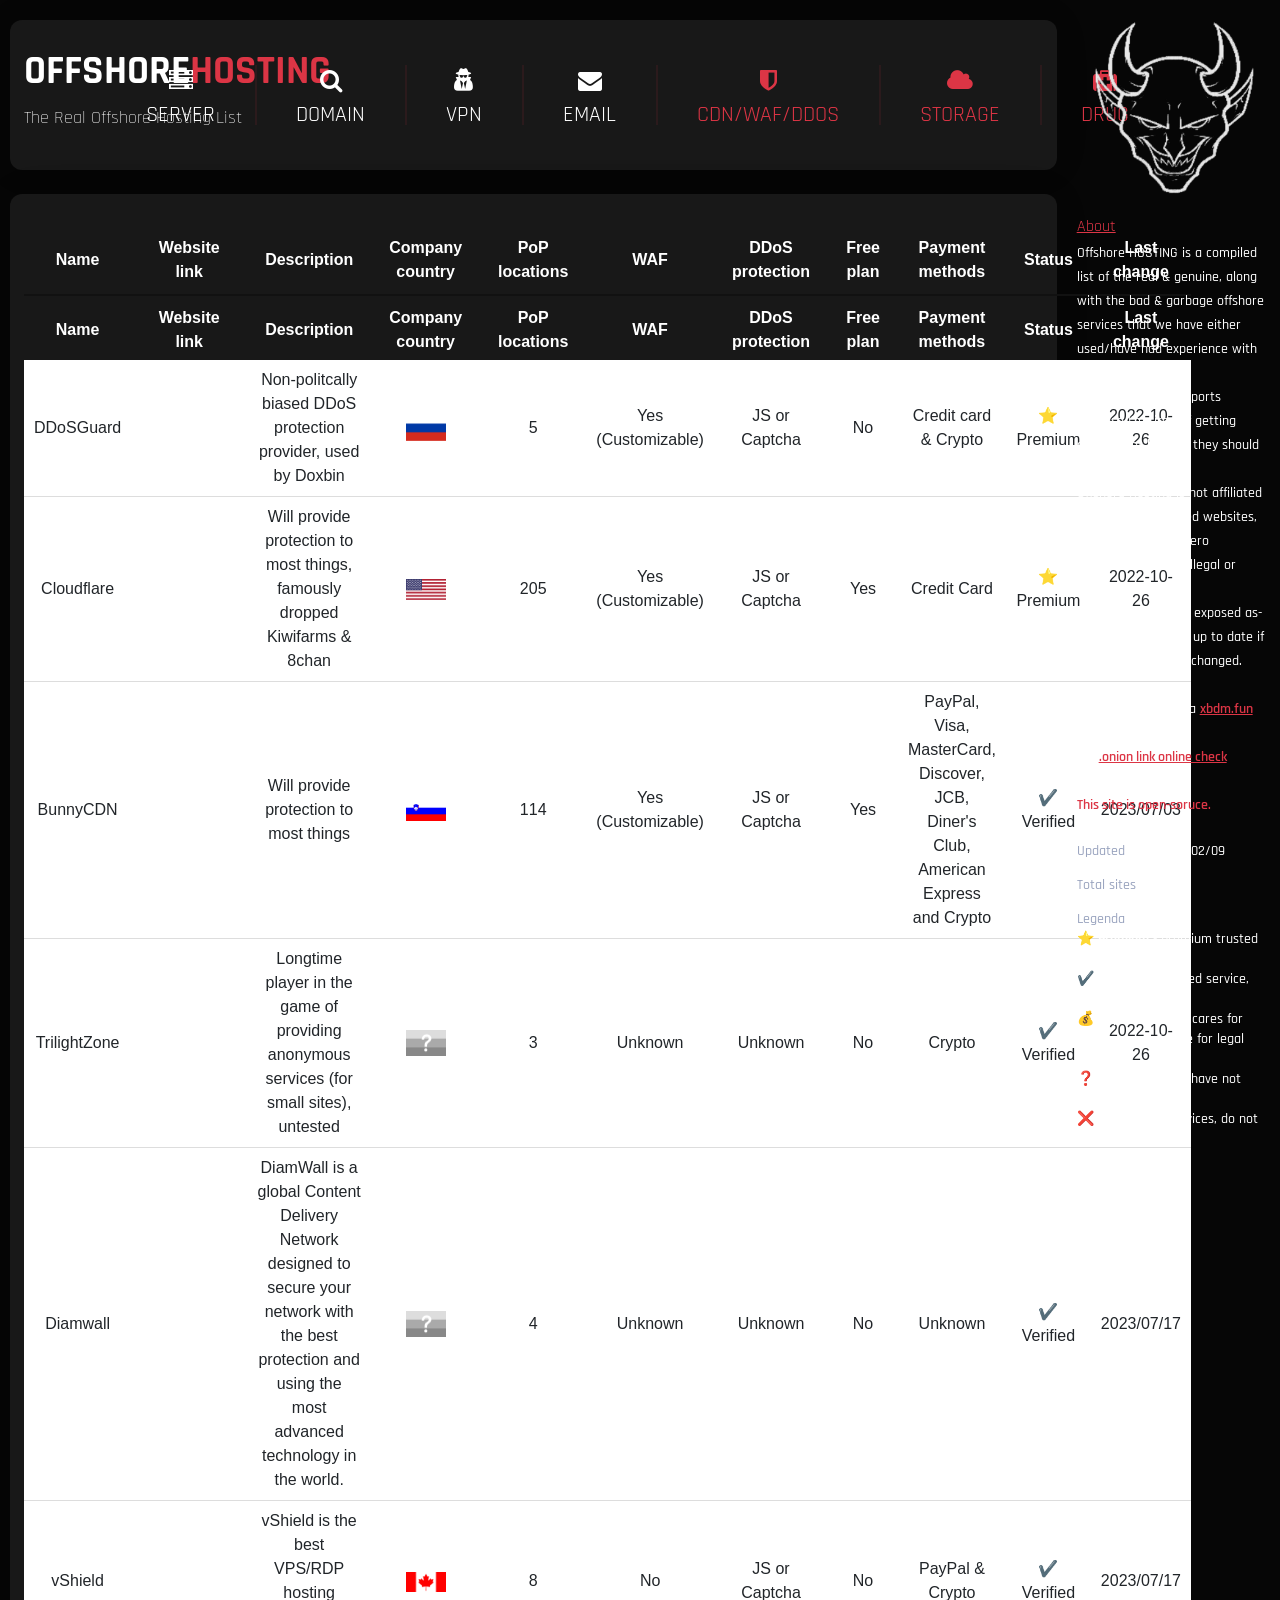
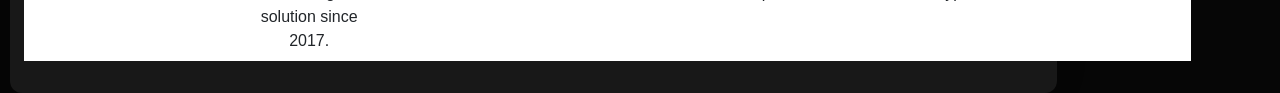
==== cdn.html @ 6c6c517e "docs: remove proxy.is" ====
<!DOCTYPE html>
<html lang="en">
<head>
<title>Offshore Hosting | The Real Offshore Hosting List</title>
<link rel="icon" href="doxbin.png" />
<link rel="apple-touch-icon" href="doxbin.png">
<meta charset="utf-8">
<meta content='width=device-width, initial-scale=1.0, maximum-scale=1.0, user-scalable=0' name='viewport'>
<meta name="robots" content="index,follow" />
	<meta name="googlebot" content="index,follow" />
	<meta name="googlebot-news" content="index,follow" />
	<meta name="slurp" content="index,follow" />
	<meta name="msnbot" content="index,follow" />	
<link rel="stylesheet" href="./assets/index/css/boostrap.min.css">
<link rel="stylesheet" href="./assets/index/css/css.css">
<link rel="stylesheet" href="./assets/index/css/styles.min.css">
<link rel="stylesheet" href="./assets/index/css/font-awsome.min.css">
<link rel="stylesheet" href="./assets/index/css/jquery.dataTables.min.css">
<script src="./assets/js/jquery-3.3.1.js"></script>
<script src="./assets/js/jquery.dataTables.min.js"></script>
    <script>
    $(document).ready(function() {
    
        var table = $('#example').DataTable( {
    "lengthChange": false,
    "paging": false,
    "ordering": false,
    "info": false,
    language: {
            searchPlaceholder: "Search records"
        }
        } );
        
    
        
        $("#example tfoot th").each( function ( i ) {
            var select = $('<select style="text-align: center; margin-top: 10px;"><option value="">Filter</option></select>')
                .appendTo( $(this).empty() )
                .on( 'change', function () {
                    var val = $(this).val();
      
                    table.column( i )
                        .search( val ? '^'+$(this).val()+'$' : val, true, false )
                        .draw();
                } );
     
            table.column( i ).data().unique().sort().each( function ( d, j ) {
                select.append( '<option value="'+d+'">'+d+'</option>' )
            } );
        } );
    } );
        $("li a").on('click', function (e) {
            $('body').load($(this).attr('href'));
            e.preventDefault();
        } );
    </script>
    <meta name="description" content="Offshore HOSTING | The Real Offshore Hosting List">
    </head>
    <body>
    <div class="container">
    <div class="row">
    <div class="col-sm-10">
    <div class="widget-box">
    <p class="section-filters-bar-title"><h1>OFFSHORE<font color="#dc3545">HOSTING</font><br><font style="font-weight:200;" color="white" size="4px"> The Real Offshore Hosting List</font></h1>
     
    <ul>
    <li>
        <a href="/">
            <div class="icon ">
            <i class="fa fa-server" aria-hidden="true"></i>
            <i class="fa fa-server" aria-hidden="true"></i>
            </div>
            <div class="text "> <span data-text="HOSTING">SERVER</span></div>
            </a>
            </li>
            <li>
            <a href="domains">
            <div class="icon ">
            <i class="fa fa-search" aria-hidden="true"></i>
            <i class="fa fa-search" aria-hidden="true"></i>
            </div>
            <div class="text "><span data-text="REGISTAR">DOMAIN</span></div>
            </a>
            </li>
            <li>
            <a href="vpn">
            <div class="icon ">
            <i class="fa fa-user-secret" aria-hidden="true"></i>
            <i class="fa fa-user-secret" aria-hidden="true"></i>
            </div>
            <div class="text "><span data-text="PROVIDER">VPN</span></div>
            </a>
            </li>
            <li>
            <a href="email">
            <div class="icon ">
            <i class="fa fa-envelope" aria-hidden="true"></i>
            <i class="fa fa-envelope" aria-hidden="true"></i>
            </div>
            <div class="text "><span data-text="PROVIDER">EMAIL</span></div>
            </a>
            </li>
            <li>
            <a href="cdn">
            <div class="icon activeicon">
            <i class="fa fa-shield" aria-hidden="true"></i>
            <i class="fa fa-shield" aria-hidden="true"></i>
            </div>
            <div class="text activetxt"><span data-text="PROVIDER">CDN/WAF/DDOS</span></div>
            </a>
            </li>
	    <li>
            <a href="cloud">
            <div class="icon activeicon">
            <i class="fa fa-cloud" aria-hidden="true"></i>
            <i class="fa fa-cloud" aria-hidden="true"></i>
            </div>
            <div class="text activetxt"><span data-text="PROVIDER">STORAGE</span></div>
	   </a>
            </li>
	    <li>
	    <a href="drug">
            <div class="icon activeicon">
            <i class="fa fa-medkit" aria-hidden="true"></i>
            <i class="fa fa-medkit" aria-hidden="true"></i>
            </div>
            <div class="text activetxt"><span data-text="STORES">DRUG</span></div>
	    </a>
            </ul>
            </div>
			<br>
            <div class="widget-box">
            <table id="example" class="display" width="100%" cellspacing="0">
                <thead>
                    <tr>
                    <th style="white-space: nowrap;">Name</th>
                    <th>Website link</th>
                    <th>Description</th>
                    <th>Company country</th>
                    <th>PoP locations</th>
                    <th>WAF</th>
                    <th>DDoS protection</th>
                    <th>Free plan</th>
                    <th>Payment methods</th>
                    <th>Status</th>
                    <th>Last change</th>
                    </tr>
                    </thead>
                    <tfoot>
                    <tr>
                    <th style="white-space: nowrap;">Name</th>
                    <th>Website link</th>
                    <th>Description</th>
                    <th>Company country</th>
                    <th>PoP locations</th>
                    <th>WAF</th>
                    <th>DDoS protection</th>
                    <th>Free plan</th>
                    <th>Payment methods</th>
                    <th>Status</th>
                    <th>Last change</th>
                    </tr>
                    </tfoot>
                    <tbody>
                    <tr>
                    <td>DDoSGuard</td>
                    <td><a href="https://ddos-guard.net/">ddos-guard.net</a></td>
                    <td>Non-politcally biased DDoS protection provider, used by Doxbin</td>
                    <td><img src="./assets/index/img/flags_img/ru.png" alt="ru" width="40px"></td>
                    <td>5</td>
                    <td>Yes (Customizable)</td>
                    <td>JS or Captcha</td>
                    <td>No</td>
                    <td>Credit card & Crypto</td>
                    <td>⭐ Premium</td>
                    <td>2022-10-26</td>
                    </tr>
                    <tr>
		     <td>Cloudflare</td>
                    <td><a href="https://cloudflare.com">cloudflare.com</a></td>
                    <td>Will provide protection to most things, famously dropped Kiwifarms & 8chan</td>
                    <td><img src="./assets/index/img/flags_img/us.png" alt="us" width="40px"></td>
                    <td>205</td>
                    <td>Yes (Customizable)</td>
                    <td>JS or Captcha</td>
                    <td>Yes</td>
                    <td>Credit Card</td>
                    <td>⭐ Premium</td>
                    <td>2022-10-26</td>
		    </tr>
                    <tr>
		    <td>BunnyCDN</td>
                    <td><a href="https://bunny.net">bunny.net</a></td>
                    <td>Will provide protection to most things </td>
                    <td><img src="./assets/index/img/flags_img/sa.png" alt="sl" width="40px"></td>
                    <td>114</td>
                    <td>Yes (Customizable)</td>
                    <td>JS or Captcha</td>   
                    <td>Yes</td>
                    <td>PayPal, Visa, MasterCard, Discover, JCB, Diner's Club, American Express and Crypto</td>
                    <td>✔️ Verified</td>
                    <td>2023/07/03</td>
	            </tr> <tr> 		    
		     </tr></tr>
		     <td>TrilightZone</td>
                    <td><a href="https://trilightzone.org">trilightzone.org</a></td>
                    <td>Longtime player in the game of providing anonymous services (for small sites), untested</td>
                    <td><img src="./assets/index/img/flags_img/unknown.png" alt="unknown" width="40px"></td>
                    <td>3</td>
                    <td>Unknown</td>
                    <td>Unknown</td>
                    <td>No</td>
                    <td>Crypto</td>
                    <td>✔️ Verified</td>
                    <td>2022-10-26</td>
		    </tr></tr>
		     <td>Diamwall</td>
                    <td><a href="https://www.diamwall.com/">diamwall.com</a></td>
                    <td>DiamWall is a global Content Delivery Network designed to secure your network with the best protection and using the most advanced technology in the world.</td>
                    <td><img src="./assets/index/img/flags_img/unknown.png" alt="unknown" width="40px"></td>
                    <td>4</td>
                    <td>Unknown</td>
                    <td>Unknown</td>
                    <td>No</td>
                    <td>Unknown</td>
                    <td>✔️ Verified</td>
                    <td>2023/07/17</td>
		    </tr></tr>
		     <td>vShield</td>
                    <td><a href="https://vshield.pro">vshield.pro</a></td>
                    <td>vShield is the best VPS/RDP hosting solution since 2017.</td>
                    <td><img src="./assets/index/img/flags_img/ca.png" alt="ca" width="40px"></td>
                    <td>8</td>
                    <td>No</td>
                    <td>JS or Captcha</td>
                    <td>No</td>
                    <td>PayPal & Crypto</td>
                    <td>✔️ Verified</td>
                    <td>2023/07/17</td>
                    </tr>
                    </tbody>
                    </table>
                    </div>
                    </div>
            <div class="col-sm-2">
            <img src="doxbin.png" width="100%">
            <br><br>
            <p class="widget-box-title"><font color="#DC3545"><u>About</u></font></p>
            <div class="widget-box-content" style="margin-top:6px;">
            <p class="paragraph">Offshore HOSTING is a compiled list of the real & genuine, along with the bad & garbage offshore services that we have either used/have had experience with in the past.<br>
            We publish these reports because I'm tired of getting asked what hosting they should use.<br>
            Offshore Hosting is not affiliated with any of the listed websites, our website takes zero responsibility from illegal or unethical usage.<br>
            All informations are exposed as-is and might be not up to date if something recently changed. 
            <br>
            <br>
            Offshore Hosting is a <a href="https://xbdm.fun"><u>xbdm.fun</u></a> Project.
		     <br>
            Tor <a href="http://asapmsp2nsqiyufpnw5bziguahdpxbpyc6jbiss35wgca6ka434w27ad.onion/test.php"><u>.onion link online check</u></a> Project.
	    <br>
	    <a href="https://github.com/xbdmHQ/Offshore.CAT">This site is open-soruce.</a>
            <br>
            <br>
            </p>
            <div class="information-line-list">
            <div class="information-line">
            <p class="information-line-title">Updated</p>
            <p class="information-line-text">
            2024/02/09 </p>
            </div>
            <div class="information-line">
            <p class="information-line-title">Total sites</p>
            <p class="information-line-text">
            7  </p>
            </div>
            <div class="information-line" style="display: unset;">
            <p class="information-line-title" style="width: unset;">Legenda</p>
            <p class="information-line-text">
             ⭐ <b>Premium</b> - Premium trusted service.<br>
            ✔️ <b>Verified</b> - Checked service, trusted.<br>
            💰 <b>Capitalist</b> - Only cares for money, doesn't care for legal rights<br>
            ❓ <b>Unverified</b> - We have not used or tested.<br>
            ❌ <b>Trash</b> - Shit services, do not deal with.<br>
            <br><br>
            </p>
            </div>
            </div>
            </div>
            </div>
            <br>
            </div>
            </div>
            </div>
            </div>
            </div>
            </div>
            </div>
            </body>
            </html>
---- assets/index/css/css.css ----
.card-section {
    display: none;
  }
    .row{
    padding-top:20px !important;
    }
     tfoot {
     color: white;
        display: table-header-group !important;
    }
    th {
        text-align: center!important;
    }
    table.dataTable tfoot th, table.dataTable tfoot td {
        padding: 0px 5px 10px 10px;
        border-top: 0px solid #111;
    }
    table.dataTable thead th, table.dataTable thead td {
        padding: 0px 10px;
        border-bottom: 0px solid #111;
    }
    .dataTables_filter{
    padding-bottom:20px;
    }
    thead{
    color:white;
    }
    td {
      text-align: center;
      vertical-align: middle;
    }
    .table.dataTable.stripe tbody tr.odd, table.dataTable.display tbody tr.odd {
        background  :#0000002b !important;
        color: white;
    }
    .table.dataTable.stripe tbody tr.even, table.dataTable.display tbody tr.even {
        background  :#0009 !important;
        color: white;
    }
    .table.dataTable.row-border tbody th, table.dataTable.row-border tbody td, table.dataTable.display tbody th, table.dataTable.display tbody td {
    border-top: 1px solid #dc354585;
    }
    input[type=search] {
        background: #181818;
        color: white;
        border-bottom: 1px;
        border-color: #dc3545;
        border-style: solid;
        border-top: 0px;
        border-left: 0px;
        border-right: 0px;
        text-align: center;
    }
    .current-link {
        color:#dc3545;
    }
    ul{
    position: absolute;
    top: 50%;
    left: 60%;
    transform: translate(-50%, -50%);
    margin:0;
    padding:20px 0;
    
    display:flex;
    
    
    }
    ul li{
    list-style:none;
    text-align:center;
    display:block;
    border-right:1px solid rgb(220, 53, 69, 0.2);
    }
    ul li:last-child{
    border-right:none;
    }
    ul li a{
    text-decoration:none;
    padding:0 40px;
    display:block;
    }
    ul li a .icon{
    height:30px;
    width:30px;
    text-align:center;
    overflow:hidden;
    margin:0 auto 10px;
    }
    ul li a .icon .fa{
    height:100%;
    width:100%;
    line-height:30px;
    font-size:24px;
    transition:0.5s;
    color:#FFF;
    }
    ul li a .activeicon .fa{
    height:100%;
    width:100%;
    line-height:30px;
    font-size:24px;
    transition:0.5s;
    color:#dc3545;
    }
    ul li a .icon .fa:last-child{
    color:#dc3545;
    }
    ul li a:hover .icon .fa{
    transform:translatey(-110%);
    }
    ul li a .text{
    position:relative;
    height:20px;
    width:100%;
    display:block;
    overflow:hidden;
    }
    ul li a .text span{
    position:relative;
    font-size:22px;
    color:#fff;
    display:block;
    line-height:20px;
    transition:0.5s;
    }
    ul li a .activetxt span{
    position:relative;
    font-size:22px;
    color:#dc3545;
    display:block;
    line-height:20px;
    transition:0.5s;
    }
    ul li a .text span:before{
    content:attr(data-text);
    position:absolute;
    top:-100%;
    left:0;
    height:100%;
    width:100%;
    color:#dc3545;
    }
    ul li a:hover .text span{
    transform:translatey(20px);
    }
    @media screen and (max-width: 450px) {
    ul li a, ul, ul li{
    width:50%;
    }
    }
    active-nav{
    color:green !important;
    }
    .ads{
    padding-right:30px !important; 
    padding-left:5px !important;
    }
    @media (max-width: 768px) {
    .ads{
    padding-right:0px !important; 
    padding-left:0px !important;
    }	
    }
    @media (max-width: 768px) {
    .adsimg{
    padding-top:5px !important; 
    }
    }
---- assets/index/css/styles.min.css ----
@import url("https://fonts.googleapis.com/css?family=Titillium+Web:400,900&amp;display=swap");@import url("https://fonts.googleapis.com/css?family=Rajdhani:400,500,600,700&amp;display=swap");*,:after,:before{margin:0;padding:0;border:none;outline:none;box-sizing:border-box}:after,:before{display:block}ol,ul{list-style:none}a{text-decoration:none}select{-webkit-appearance:none;-moz-appearance:none;appearance:none}.form-row,.table,figure,h1,h2,h3,h4,h5,h6,ol,p,ul{margin:0}button,input[type=password],input[type=text],label,select,textarea{font-family:Rajdhani,sans-serif}label{display:block;margin:0;color:#fff;line-height:1em}button,input[type=password],input[type=text],select,textarea{width:100%;border-radius:12px;font-size:1rem;font-weight:700}input[type=password],input[type=text],select,textarea{background-color:#282828;border:1px solid #3f485f;color:#fff;transition:border-color .2s ease-in-out}input[type=password]:focus,input[type=text]:focus,select:focus,textarea:focus{border-color:#7750f8}input[type=password],input[type=text]{height:54px;padding:0 18px}input[type=password]::-webkit-input-placeholder,input[type=text]::-webkit-input-placeholder{color:#9aa4bf;font-size:.875rem;font-weight:500}input[type=password]::-moz-placeholder,input[type=text]::-moz-placeholder{color:#9aa4bf;font-size:.875rem;font-weight:500}input[type=password]:-ms-input-placeholder,input[type=text]:-ms-input-placeholder{color:#9aa4bf;font-size:.875rem;font-weight:500}input[type=password]::-ms-input-placeholder,input[type=text]::-ms-input-placeholder{color:#9aa4bf;font-size:.875rem;font-weight:500}input[type=password]::placeholder,input[type=text]::placeholder{color:#9aa4bf;font-size:.875rem;font-weight:500}textarea{padding:14px 18px;resize:none}textarea::-webkit-input-placeholder{color:#9aa4bf;font-weight:600}textarea::-moz-placeholder{color:#9aa4bf;font-weight:600}textarea:-ms-input-placeholder{color:#9aa4bf;font-weight:600}textarea::-ms-input-placeholder{color:#9aa4bf;font-weight:600}textarea::placeholder{color:#9aa4bf;font-weight:600}.form{width:100%}.form+.button{margin-top:40px}.form-row{width:100%}.form-row+.form-row{margin-top:28px}.form-row.space-between{display:-ms-flexbox;display:flex;-ms-flex-pack:justify;justify-content:space-between;-ms-flex-align:center;align-items:center}.form-row.space-between .form-item{width:auto}.form-row.split{display:-ms-flexbox;display:flex;-ms-flex-wrap:nowrap;flex-wrap:nowrap}.form-row.split .form-item{margin-right:16px}.form-row.split .form-item:last-child{margin-right:0}.form-row.split .form-item>*{margin-bottom:28px}.form-row.split .form-item>:last-child{margin-bottom:0}.form-item{width:100%}.form-item.auto-width{width:auto}.form-item.centered{-ms-flex-align:center;align-items:center}.form-item.centered,.form-item.split{display:-ms-flexbox;display:flex}.form-item.split.medium>*{margin-right:16px}.form-item.split.medium>:last-child{margin-right:0}.form-item.split>*{width:100%;margin-right:12px}.form-item.split>:last-child{margin-right:0}.form-input-decorated{position:relative}.form-input-decorated input[type=text]{padding-right:60px}.form-input-decorated .form-input-icon{fill:#adafca;opacity:.6;pointer-events:none;position:absolute;top:14px;right:20px}.form-input{position:relative}.form-input.dark input[type=password],.form-input.dark input[type=text],.form-input.dark textarea{border:none;background-color:#5538b5;color:#fff}.form-input.dark input[type=password]::-webkit-input-placeholder,.form-input.dark input[type=text]::-webkit-input-placeholder,.form-input.dark textarea::-webkit-input-placeholder{color:#8b88ff;opacity:.6}.form-input.dark input[type=password]::-moz-placeholder,.form-input.dark input[type=text]::-moz-placeholder,.form-input.dark textarea::-moz-placeholder{color:#8b88ff;opacity:.6}.form-input.dark input[type=password]:-ms-input-placeholder,.form-input.dark input[type=text]:-ms-input-placeholder,.form-input.dark textarea:-ms-input-placeholder{color:#8b88ff;opacity:.6}.form-input.dark input[type=password]::-ms-input-placeholder,.form-input.dark input[type=text]::-ms-input-placeholder,.form-input.dark textarea::-ms-input-placeholder{color:#8b88ff;opacity:.6}.form-input.dark input[type=password]::placeholder,.form-input.dark input[type=text]::placeholder,.form-input.dark textarea::placeholder{color:#8b88ff;opacity:.6}.form-input.social-input .social-link{position:absolute;top:4px;left:4px;pointer-events:none}.form-input.social-input input{padding-left:64px}.form-input.social-input label{left:64px}.form-input.social-input.active label{left:58px}.form-input.currency-decorated:before{content:"$";color:#dc3545;font-size:.875rem;font-weight:700;position:absolute;top:12px;left:22px;pointer-events:none}.form-input.currency-decorated input{padding-left:32px}.form-input.small input,.form-input.small label,.form-input.small textarea{font-size:.875rem}.form-input.small label{top:16px}.form-input.small input{height:48px}.form-input.small textarea{height:100px}.form-input.small button{width:64px;position:absolute;top:0;right:0}.form-input.full,.form-input.full textarea{height:100%}.form-input.mid-textarea textarea{height:124px}.form-input.medium-textarea textarea{height:160px}.form-input.active label{background-color:#181818;padding:0 6px;font-size:.75rem;top:-6px;left:12px}.form-input label{color:#9aa4bf;font-size:1rem;font-weight:600;position:absolute;top:20px;left:20px;transition:all .3s ease-in-out;pointer-events:none}.form-title{font-size:.875rem;font-weight:700}.form-textarea{position:relative}.form-textarea textarea{font-size:.875rem;padding:26px 28px 0}.form-textarea .form-textarea-limit-text{padding:0 28px;font-size:.75rem;font-weight:500;opacity:.6;text-align:right}.form-select{width:100%;height:48px;position:relative}.form-select.v2{width:auto;height:auto}.form-select.v2 select{width:auto;height:auto;padding-right:20px;border:none;font-size:.75rem}.form-select.v2 .form-select-icon{top:10px;right:0}.form-select select{width:100%;height:100%;padding-left:20px;font-size:.875rem;cursor:pointer}.form-select .form-select-icon{fill:#fff;-webkit-transform:rotate(90deg);transform:rotate(90deg);position:absolute;top:20px;right:20px;pointer-events:none}.form-select label{padding:0 6px;background-color:#1d233ff3;color:#9aa4bf;font-size:.75rem;font-weight:600;position:absolute;top:-8px;left:12px;pointer-events:none}.checkbox-line{display:-ms-flexbox;display:flex;-ms-flex-pack:justify;justify-content:space-between;-ms-flex-align:center;align-items:center}.checkbox-line .checkbox-line-text{color:#dc3545;font-size:.875rem;font-weight:500}.checkbox-wrap{position:relative}.checkbox-wrap .checkbox-info{margin-top:12px}.checkbox-wrap .checkbox-info .checkbox-info-text{font-size:.875rem;font-weight:500;line-height:1.4285714286em}.checkbox-wrap.checkbox-rating .rating-list{position:absolute;top:6px;left:34px;pointer-events:none}.checkbox-wrap.checkbox-rating label{padding-left:104px}.checkbox-wrap input[type=checkbox],.checkbox-wrap input[type=radio]{display:none}.checkbox-wrap input[type=checkbox]:checked+.checkbox-box,.checkbox-wrap input[type=radio]:checked+.checkbox-box{background-color:#dc3545;border-color:#dc3545}.checkbox-wrap input[type=checkbox]:checked+.checkbox-box.round,.checkbox-wrap input[type=radio]:checked+.checkbox-box.round{border:6px solid #dc3545;background-color:#181818}.checkbox-wrap input[type=checkbox]:checked+.checkbox-box .icon-cross,.checkbox-wrap input[type=radio]:checked+.checkbox-box .icon-cross{fill:#181818}.checkbox-wrap label{padding-left:34px;font-size:.875rem;font-weight:700;line-height:22px;cursor:pointer}.checkbox-wrap .checkbox-box{display:-ms-flexbox;display:flex;-ms-flex-pack:center;justify-content:center;-ms-flex-align:center;align-items:center;width:22px;height:22px;border:1px solid #3f485f;border-radius:6px;background-color:#181818;pointer-events:none;position:absolute;top:0;left:0;transition:border-color .2s ease-in-out,background-color .2s ease-in-out}.checkbox-wrap .checkbox-box.round{border-radius:50%}.checkbox-wrap .checkbox-box .icon-cross{fill:transparent;transition:fill .2s ease-in-out}.checkbox-wrap.small label{padding-left:24px;font-size:.75rem;line-height:16px}.checkbox-wrap.small .checkbox-box{width:16px;height:16px;border-radius:4px}.checkbox-wrap.small .checkbox-box.round{border-radius:50%}.checkbox-wrap.small .checkbox-box .icon-cross{width:8px;height:8px}.form-link{color:#adafca;font-size:.875rem;font-weight:700;line-height:22px}.form-text{font-size:.875rem;line-height:1.7142857143em;font-weight:500}.interactive-input{width:100%;height:52px;position:relative}.interactive-input.dark input{border:none;background-color:#5538b5;color:#fff}.interactive-input.dark input::-webkit-input-placeholder{color:#8b88ff;opacity:.6}.interactive-input.dark input::-moz-placeholder{color:#8b88ff;opacity:.6}.interactive-input.dark input:-ms-input-placeholder{color:#8b88ff;opacity:.6}.interactive-input.dark input::-ms-input-placeholder{color:#8b88ff;opacity:.6}.interactive-input.dark input::placeholder{color:#8b88ff;opacity:.6}.interactive-input.dark .interactive-input-icon-wrap .interactive-input-icon{fill:#9b7dff}.interactive-input.dark .interactive-input-action:hover .interactive-input-action-icon{fill:#fff}.interactive-input.dark .interactive-input-action .interactive-input-action-icon{fill:#9b7dff}.interactive-input.small{height:48px}.interactive-input.active .interactive-input-action{display:-ms-flexbox;display:flex}.interactive-input.active .interactive-input-icon{display:none}.interactive-input input{height:100%;padding-right:60px}.interactive-input .interactive-input-icon-wrap{display:-ms-flexbox;display:flex;-ms-flex-pack:center;justify-content:center;-ms-flex-align:center;align-items:center;width:60px;height:100%;position:absolute;top:0;right:0;pointer-events:none}.interactive-input .interactive-input-icon-wrap.actionable{pointer-events:all}.interactive-input .interactive-input-icon-wrap.actionable .interactive-input-icon{cursor:pointer}.interactive-input .interactive-input-icon-wrap.actionable .interactive-input-icon:hover{fill:#fff;opacity:1}.interactive-input .interactive-input-icon-wrap .interactive-input-icon{fill:#616a82;opacity:.6;transition:fill .2s ease-in-out,opacity .2s ease-in-out}.interactive-input .interactive-input-action{display:-ms-flexbox;display:flex;-ms-flex-pack:center;justify-content:center;-ms-flex-align:center;align-items:center;width:60px;height:100%;position:absolute;top:0;right:0;cursor:pointer;display:none}.interactive-input .interactive-input-action:hover .interactive-input-action-icon{fill:#fff;opacity:1}.interactive-input .interactive-input-action .interactive-input-action-icon{fill:#616a82;opacity:.6;pointer-events:none;transition:fill .2s ease-in,opacity .2s ease-in}.form-add-items .form-add-items-title{color:#adafca;font-size:.75rem;font-weight:600}.form-add-items .form-add-items-info{margin-top:12px;display:-ms-flexbox;display:flex;-ms-flex-align:center;align-items:center}.form-add-items .form-add-items-info .user-avatar-list{margin-left:14px}.form-add-items .form-add-items-button{display:-ms-flexbox;display:flex;-ms-flex-pack:center;justify-content:center;-ms-flex-align:center;align-items:center;width:40px;height:40px;border-radius:8px;background-color:#dc3545;cursor:pointer}.form-add-items .form-add-items-button .form-add-items-button-icon{pointer-events:none}.form-rating-wrap{display:-ms-flexbox;display:flex;-ms-flex-align:center;align-items:center}.form-rating-wrap label{margin-right:16px;font-size:.875rem;font-weight:700}.form-counter-wrap{position:relative}.form-counter-wrap label{padding:0 6px;background-color:#181818;color:#9aa4bf;font-size:.75rem;font-weight:600;position:absolute;top:-6px;left:12px;z-index:2;pointer-events:none}.form-counter{display:-ms-flexbox;display:flex;-ms-flex-align:center;align-items:center;width:96px;height:48px;padding:0 40px 0 18px;border:1px solid #3f485f;border-radius:12px;position:relative}.form-counter.with-currency{padding-left:30px}.form-counter.with-currency:before{content:"$";color:#dc3545;font-family:Rajdhani,sans-serif;font-size:.875rem;font-weight:700;position:absolute;top:13px;left:20px}.form-counter.full{width:100%}.form-counter .form-counter-value{font-size:.875rem;font-weight:700}.form-counter .form-counter-control{display:-ms-flexbox;display:flex;-ms-flex-pack:center;justify-content:center;width:12px;height:12px;position:absolute;right:20px;cursor:pointer}.form-counter .form-counter-control .form-counter-icon{fill:#fff}.form-counter .form-counter-control.form-counter-control-increase{top:10px}.form-counter .form-counter-control.form-counter-control-increase .form-counter-icon{-webkit-transform:rotate(-90deg);transform:rotate(-90deg)}.form-counter .form-counter-control.form-counter-control-decrease{-ms-flex-align:end;align-items:flex-end;bottom:10px}.form-counter .form-counter-control.form-counter-control-decrease .form-counter-icon{-webkit-transform:rotate(90deg);transform:rotate(90deg)}.form-switch{display:-ms-flexbox;display:flex;-ms-flex-align:center;align-items:center;width:52px;height:28px;border:1px solid #3f485f;border-radius:200px;background-color:#2f3749;cursor:pointer;position:relative;transition:background-color .3s ease-in-out}.form-switch.active{background-color:#dc3545}.form-switch.active .form-switch-button{left:26px}.form-switch .form-switch-button{width:22px;height:22px;border-radius:50%;background-color:#fff;position:absolute;top:2px;left:2px;transition:left .3s ease-in-out}.form-switch .form-switch-button:after,.form-switch .form-switch-button:before{content:"";width:2px;height:8px;background-color:#181818;opacity:.2;position:absolute;top:7px}.form-switch .form-switch-button:before{left:8px}.form-switch .form-switch-button:after{right:8px}@media screen and (max-width:960px){.form-row.split{display:block}.form-row.split .form-item{margin-bottom:28px}.form-row.split .form-item:last-child{margin-bottom:0}.form-row.split .form-item textarea{height:124px}.form-item.split.join-on-mobile{display:block}.form-item.split.join-on-mobile.medium>*,.form-item.split.join-on-mobile>*{margin-right:0}.form-item.split.join-on-mobile>:last-child{margin-top:28px}}.icon-artstation,.icon-behance,.icon-cross,.icon-deviantart,.icon-discord,.icon-dribbble,.icon-facebook,.icon-google,.icon-instagram,.icon-patreon,.icon-twitch,.icon-twitter,.icon-youtube{fill:#fff;width:12px;height:12px}.icon-logo-vikinger{fill:#fff;width:42px;height:60px}.icon-logo-vikinger.small{width:28px;height:40px}.icon-dots{fill:#fff;width:10px;height:2px}.icon-private,.icon-public{fill:#3e3f5e;width:20px;height:20px}.icon-add-friend,.icon-badges,.icon-big-grid-view,.icon-blog-post,.icon-blog-posts,.icon-camera,.icon-clock,.icon-comment,.icon-cross-thin,.icon-delete,.icon-earnings,.icon-events,.icon-events-daily,.icon-events-monthly,.icon-events-weekly,.icon-forum,.icon-forums,.icon-friend,.icon-gif,.icon-group,.icon-info,.icon-item,.icon-list-grid-view,.icon-marketplace,.icon-members,.icon-newsfeed,.icon-overview,.icon-photos,.icon-pin,.icon-pinned,.icon-poll,.icon-profile,.icon-quests,.icon-remove-friend,.icon-return,.icon-revenue,.icon-send-message,.icon-settings,.icon-share,.icon-small-grid-view,.icon-status,.icon-store,.icon-streams,.icon-tags,.icon-thumbs-up,.icon-ticket,.icon-timeline,.icon-trophy,.icon-videos,.icon-wallet{fill:#616a82;width:20px;height:20px}.icon-grid,.icon-join-group,.icon-leave-group,.icon-login,.icon-magnifying-glass,.icon-messages,.icon-notification,.icon-plus,.icon-shopping-bag{fill:#fff;width:20px;height:20px}.icon-back-arrow{width:14px;height:10px}.icon-small-arrow{fill:#616a82;width:6px;height:8px}.icon-big-arrow{fill:#3e3f5e;width:8px;height:12px}.icon-more-dots{fill:#fff;width:22px;height:6px}.icon-star{fill:#eaeaf5;width:9px;height:8px}.icon-star.medium{width:13px;height:12px}.icon-play{fill:#fff;width:12px;height:14px}.icon-minus-small,.icon-plus-small{fill:#3e3f5e;width:8px;height:8px}.icon-quote{fill:#3e3f5e;width:32px;height:22px}.icon-check{width:12px;height:9px}.demo-icon{fill:#fff}.content-grid{max-width:1184px;padding:112px 0 100px}.content-grid.full{max-width:100%;padding:80px 80px 0}.content-grid.medium{max-width:784px;padding:0 0 100px}.content-grid .section-navigation,.content-grid .section-navigation+.grid,.content-grid .table{margin-top:16px}.content-grid .table+.loader-bars{margin-top:52px}.content-grid .section-filters-bar{margin-top:30px}.content-grid .grid{margin-top:32px}.content-grid .grid.medium-space{margin-top:64px}.content-grid .grid.small-space{margin-top:16px}.content-grid .grid .grid{margin-top:0}.content-grid .photos-masonry,.content-grid .section-slider{margin-top:32px}.content-grid .section,.content-grid .section-header{margin-top:60px}.content-grid .section-banner+.section-filters-bar{margin-top:64px}.content-grid .calendar-widget{margin-top:16px}.content-grid .forum-content .quick-post{margin-top:60px}.content-grid .forum-sidebar{padding-top:40px}.content-grid .account-hub-content .section-header{margin-bottom:28px}.content-grid .account-hub-content .section-header:first-child{margin-top:0}.content-grid .notification-box-list+.loader-bars{margin-top:60px}.grid{display:grid;grid-template-columns:100%;grid-gap:16px;-ms-flex-align:start;align-items:start}.grid.centered{-ms-flex-pack:center;justify-content:center}.grid.stretched{-ms-flex-align:stretch;align-items:stretch}.grid.top-space{margin-top:64px}.grid.grid-3-6-3{grid-template-areas:"sidebar1 content sidebar2";grid-template-columns:23.9864864865% 49.3243243243% 23.9864864865%}.grid.grid-3-6-3>.grid-column:first-child{grid-area:sidebar1}.grid.grid-3-6-3>.grid-column:nth-child(2){grid-area:content}.grid.grid-3-6-3>.grid-column:nth-child(3){grid-area:sidebar2}.grid.grid-6-3_9{grid-template-areas:"content sidebar";grid-template-columns:66.0633484163% 32.1266968326%}.grid.grid-6-3_9>.grid-column:first-child{grid-area:content}.grid.grid-6-3_9>.grid-column:nth-child(2){grid-area:sidebar}.grid.grid-3-6_9{grid-template-areas:"sidebar content";grid-template-columns:32.1266968326% 66.0633484163%}.grid.grid-3-6_9>.grid-column:first-child{grid-area:sidebar}.grid.grid-3-6_9>.grid-column:nth-child(2){grid-area:content}.grid.grid-3-9{grid-template-areas:"sidebar content";grid-template-columns:23.9864864865% 74.6621621622%}.grid.grid-3-9>.grid-column:first-child{grid-area:sidebar}.grid.grid-3-9>.grid-column:nth-child(2){grid-area:content}.grid.grid-9-3{grid-template-areas:"content sidebar";grid-template-columns:74.6621621622% 23.9864864865%}.grid.grid-9-3>.grid-column:first-child{grid-area:content}.grid.grid-9-3>.grid-column:nth-child(2){grid-area:sidebar}.grid.grid-8-4{grid-template-areas:"content sidebar";grid-template-columns:66.2162162162% 32.4324324324%}.grid.grid-8-4>.grid-column:first-child{grid-area:content}.grid.grid-8-4>.grid-column:nth-child(2){grid-area:sidebar}.grid.grid-6-3{grid-template-areas:"content sidebar";grid-template-columns:49.3243243243% 23.9864864865%}.grid.grid-6-3>.grid-column:first-child{grid-area:content}.grid.grid-6-3>.grid-column:nth-child(2){grid-area:sidebar}.grid.grid-half{grid-template-columns:1fr 1fr}.grid.grid-4-4,.grid.grid-4-4-4{grid-template-columns:repeat(auto-fit,384px)}.grid.grid-3-3-3,.grid.grid-3-3-3-3{grid-template-columns:repeat(auto-fit,284px)}.grid.grid-2-2-2-2-2-2{grid-template-columns:repeat(auto-fit,184px)}.grid.grid-layout-1{grid-template-columns:repeat(4,23.9864864865%);grid-template-areas:"sidebar header header header" "sidebar content content contentsidebar"}.grid.grid-layout-1 .grid-sidebar{grid-area:sidebar}.grid.grid-layout-1 .grid-header{grid-area:header}.grid.grid-layout-1 .grid-content{grid-area:content}.grid.grid-layout-1 .grid-content-sidebar{grid-area:contentsidebar}.grid .grid-column{display:grid;grid-template-columns:100%;grid-gap:16px;min-width:0}.grid .grid-column .loader-bars{margin:48px auto 0}.grid .grid-column .simple-tab-items{margin:16px 0}.photos-masonry{display:grid;grid-gap:16px;grid-template-rows:repeat(3,284px);grid-template-areas:"a b c c" "a d e f" "g h i j"}.photos-masonry .photo-preview:first-child{grid-area:a}.photos-masonry .photo-preview:nth-child(2){grid-area:b}.photos-masonry .photo-preview:nth-child(3){grid-area:c}.photos-masonry .photo-preview:nth-child(4){grid-area:d}.photos-masonry .photo-preview:nth-child(5){grid-area:e}.photos-masonry .photo-preview:nth-child(6){grid-area:f}.photos-masonry .photo-preview:nth-child(7){grid-area:g}.photos-masonry .photo-preview:nth-child(8){grid-area:h}.photos-masonry .photo-preview:nth-child(9){grid-area:i}.photos-masonry .photo-preview:nth-child(10){grid-area:j}@media screen and (max-width:1500px){.content-grid{max-width:1142px}}@media screen and (max-width:1366px){.content-grid{max-width:100%;padding:112px 112px 200px;margin:0 auto}.content-grid.full{padding:80px 80px 0}.content-grid.medium{max-width:100%;padding:0 112px 200px}}@media screen and (max-width:1365px){.content-grid .account-hub-content .section-header:first-child{margin-top:60px}.grid.grid-3-6-3{grid-template-columns:32.4324324324% 66.2162162162%;grid-template-areas:"sidebar1 content" "sidebar2 content"}.grid.grid-3-9,.grid.grid-8-4,.grid.grid-9-3{grid-template-columns:100%;grid-template-areas:"content" "sidebar"}.grid.grid-3-9 .forum-sidebar,.grid.grid-8-4 .forum-sidebar,.grid.grid-9-3 .forum-sidebar{display:none}.grid.grid-layout-1{grid-template-areas:"header header header header" "sidebar sidebar contentsidebar contentsidebar" "content content content content"}.grid.grid-half.change-on-desktop{grid-template-columns:100%}.grid.centered-on-mobile,.photos-masonry{-ms-flex-pack:center;justify-content:center}.photos-masonry{grid-template-areas:unset;grid-template-columns:repeat(auto-fit,184px);grid-template-rows:none}.photos-masonry .photo-preview{height:184px}.photos-masonry .photo-preview:first-child,.photos-masonry .photo-preview:nth-child(2),.photos-masonry .photo-preview:nth-child(3),.photos-masonry .photo-preview:nth-child(4),.photos-masonry .photo-preview:nth-child(5),.photos-masonry .photo-preview:nth-child(6),.photos-masonry .photo-preview:nth-child(7),.photos-masonry .photo-preview:nth-child(8),.photos-masonry .photo-preview:nth-child(9),.photos-masonry .photo-preview:nth-child(10){grid-area:auto}}@media screen and (max-width:1070px){.grid.grid-3-6-3{grid-template-columns:100%;grid-template-areas:"sidebar1" "sidebar2" "content"}.grid.grid-3-6-3.mobile-prefer-content{grid-template-areas:"content" "sidebar1" "sidebar2"}.grid.grid-3-6-3.mobile-prefer-content .grid-column:first-child,.grid.grid-3-6-3.mobile-prefer-content .grid-column:nth-child(3){display:none}.grid.grid-3-6_9,.grid.grid-3-9,.grid.grid-6-3_9{grid-template-columns:100%;grid-template-areas:"content" "sidebar"}}@media screen and (max-width:960px){.grid.grid-half,.grid.grid-layout-1{grid-template-columns:100%}.grid.grid-layout-1{grid-template-areas:"header" "contentsidebar" "sidebar" "content"}}@media screen and (max-width:680px){.content-grid{width:95%;padding:92px 0 200px}.content-grid.full{width:100%;padding:60px 0 0}.content-grid.medium{width:95%;padding:0 0 200px}.chat-widget,.navigation-widget-desktop{display:none}.chat-widget-wrap .chat-widget{display:block}}@media screen and (max-width:460px){.grid.grid-3-3-3-3,.grid.grid-4-4,.grid.grid-4-4-4{grid-template-columns:100%}}::-moz-selection{color:#fff;background-color:#dc3545}::selection{color:#fff;background-color:#dc3545}body{font-size:16px;background-color:#060606;overflow-x:hidden}a,h1,h2,h3,h4,h5,h6,p{color:#fff;font-family:Rajdhani,sans-serif;line-height:1em}h1,h2,h3,h4,h5,h6{font-weight:700}p a{color:#dc3545;font-weight:600}p .reaction{width:20px;height:20px;margin:0 2px;position:relative;top:-2px}p .reaction:first-child{margin-left:0}a:hover{color:#dc3545;text-decoration:none}figure>img{width:100%;height:100%}@media screen and (max-width:480px){.hide-text-mobile{display:none}}.button{display:inline-block;height:48px;border-radius:10px;background-color:#293249;color:#fff;font-size:.875rem;font-weight:700;text-align:center;line-height:48px;cursor:pointer;transition:background-color .2s ease-in-out,color .2s ease-in-out,border-color .2s ease-in-out,box-shadow .2s ease-in-out;box-shadow:3px 5px 10px 0 rgba(0,0,0,.2)}.button.full{width:100%}.button.medium{height:54px;line-height:54px}.button.small{height:40px;font-size:.75rem;line-height:40px}.button:hover{color:#fff;background-color:#323e5b}.button.void{background-color:transparent;color:#9aa4bf;box-shadow:none}.button.void .button-icon{fill:#616a82}.button.void:hover{color:#fff;background-color:#dc3545}.button.void:hover .button-icon{fill:#fff}.button.void.void-primary:hover{background-color:#dc3545}.button.void.void-secondary:hover{background-color:#7750f8}.button.white-solid{background-color:#fff;color:#3e3f5e}.button.white{background-color:transparent;border:1px solid #3f485f;color:#9aa4bf;box-shadow:none}.button.white .button-icon{fill:#616a82}.button.white:hover{color:#fff;background-color:#dc3545;border-color:#dc3545}.button.white.white-tertiary:hover{background-color:#fd4350;border-color:#fd4350;box-shadow:4px 7px 12px 0 rgba(253,67,80,.2)}.button.primary{background-color:#dc3545;}.button.primary:hover{background-color:#dc3545}.button.secondary{background-color:#7750f8;box-shadow:4px 7px 12px 0 rgba(119,80,248,.2)}.button.secondary:hover{background-color:#9668ff}.button.tertiary{background-color:#fd4350;box-shadow:4px 7px 12px 0 rgba(253,67,80,.2)}.button.tertiary:hover{background-color:#ff7882}.button.twitch{background-color:#7b5dfa;box-shadow:4px 7px 12px 0 rgba(123,93,250,.2)}.button.twitch:hover{background-color:#6a4fdf}.button.twitter{background-color:#1abcff;box-shadow:3px 5px 10px 0 rgba(26,188,255,.2)}.button.twitter:hover{background-color:#0aabed}.button.add-field-button{width:128px;margin-top:40px}.button.padded{padding:0 24px}.button .button-icon{fill:#fff;transition:fill .2s ease-in-out}.button .button-icon.spaced{margin-right:6px}.button.with-only-icon{display:-ms-flexbox;display:flex;-ms-flex-pack:center;justify-content:center;-ms-flex-align:center;align-items:center}.lined-text{font-size:.875rem;font-weight:700;text-align:center;position:relative}.lined-text:after,.lined-text:before{content:"";width:70px;height:1px;background-color:#2f3749;position:absolute;top:7px}.lined-text:before{left:0}.lined-text:after{right:0}.social-links{display:-ms-flexbox;display:flex;-ms-flex-wrap:wrap;flex-wrap:wrap;-ms-flex-pack:center;justify-content:center}.social-links.align-left{-ms-flex-pack:start;justify-content:flex-start}.social-links.small .social-link{margin-right:8px}.social-links.small .social-link:last-child{margin-right:0}.social-links.vertical{-ms-flex-direction:column;flex-direction:column}.social-links.vertical .social-link{margin:0 0 16px}.social-links.vertical .social-link:last-child{margin:0}.social-links.multiline{margin-top:-12px}.social-links.multiline .social-link{margin:12px 12px 0 0}.social-links.multiline .social-link:last-child{margin-right:0}.social-links .social-link{margin-right:12px}.social-links .social-link:last-child{margin-right:0}.social-link{display:-ms-flexbox;display:flex;-ms-flex-pack:center;justify-content:center;-ms-flex-align:center;align-items:center;width:40px;height:40px;border-radius:10px;transition:-webkit-transform .2s ease-in-out;transition:transform .2s ease-in-out;transition:transform .2s ease-in-out,-webkit-transform .2s ease-in-out}.social-link.small{width:32px;height:32px;border-radius:8px}.social-link.small .social-link-icon{width:10px;height:10px}.social-link.no-hover:hover{-webkit-transform:translate(0);transform:translate(0)}.social-link:hover{-webkit-transform:translateY(-4px);transform:translateY(-4px)}.social-link.facebook{background-color:#3763d2}.social-link.twitter{background-color:#1abcff}.social-link.twitch{background-color:#7b5dfa}.social-link.youtube{background-color:#fd434f}.social-link.instagram{background-color:#f8468d}.social-link.patreon{background-color:#ff7a51}.social-link.discord{background-color:#7289da}.social-link.google{background-color:#ffc529}.social-link.behance{background-color:#3486f5}.social-link.deviantart{background-color:#32e1d3}.social-link.artstation{background-color:#00e194}.social-link.dribbble{background-color:#f761ab}.social-link.void{background-color:#fff;box-shadow:3px 5px 20px 0 rgba(0,0,0,.12)}.social-link.void.facebook .icon-facebook{fill:#3763d2}.social-link.void.twitter .icon-twitter{fill:#1abcff}.tab-switch{display:-ms-flexbox;display:flex;-ms-flex-pack:center;justify-content:center}.tab-switch .tab-switch-button:first-child{border-top-left-radius:12px;border-bottom-left-radius:12px}.tab-switch .tab-switch-button:last-child{border-top-right-radius:12px;border-bottom-right-radius:12px}.tab-switch-button{width:180px;height:54px;border:1px solid #181818;color:#181818;font-size:1rem;font-weight:700;line-height:54px;text-align:center;cursor:pointer;transition:background-color .3s ease-in-out,color .3s ease-in-out}.tab-switch-button.active{color:#fff;background-color:#181818;cursor:auto}.action-request-list{display:-ms-flexbox;display:flex}.action-request-list .action-request{margin-right:12px}.action-request-list .action-request:last-child{margin-right:0}.action-request{display:-ms-flexbox;display:flex;-ms-flex-pack:center;justify-content:center;-ms-flex-align:center;align-items:center;width:40px;height:40px;border:1px solid #3f485f;border-radius:10px;color:#adafca;font-size:.75rem;font-weight:700;cursor:pointer;transition:border-color .2s ease-in-out,background-color .2s ease-in-out,color .2s ease-in-out}.action-request.with-text{width:auto;padding:0 32px 0 22px}.action-request.with-text .action-request-icon{margin-right:12px}.action-request:hover{color:#fff}.action-request:hover .action-request-icon{fill:#fff;opacity:1}.action-request.accept:hover{background-color:#7750f8;border-color:#7750f8}.action-request.decline:hover{background-color:#fd434f;border-color:#fd434f}.action-request .action-request-icon{fill:#616a82;opacity:.6;transition:fill .2s ease-in-out,opacity .2s ease-in-out}.burger-icon{width:20px;height:14px;position:relative}.burger-icon.open .burger-icon-bar:first-child{width:100%}.burger-icon.open .burger-icon-bar:nth-child(2){width:14px}.burger-icon.open .burger-icon-bar:nth-child(3){width:10px}.burger-icon.inverted .burger-icon-bar{left:0}.burger-icon.inverted .burger-icon-bar:first-child{width:100%}.burger-icon.inverted .burger-icon-bar:nth-child(2){width:14px}.burger-icon.inverted .burger-icon-bar:nth-child(3){width:10px}.burger-icon .burger-icon-bar{height:2px;background-color:#fff;position:absolute;right:0;transition:width .4s ease-in-out}.burger-icon .burger-icon-bar:first-child{top:0;width:10px}.burger-icon .burger-icon-bar:nth-child(2){top:6px;width:14px}.burger-icon .burger-icon-bar:nth-child(3){top:12px;width:100%}.action-list{display:-ms-flexbox;display:flex;padding:0 18px;position:relative}.action-list:after,.action-list:before{content:"";width:1px;height:32px;background-color:#3f485f;position:absolute}.action-list:after{left:0}.action-list:before{right:0}.action-list.dark:after,.action-list.dark:before{background-color:#9b7dff}.action-list.dark .action-list-item.active .action-list-item-icon,.action-list.dark .action-list-item.unread .action-list-item-icon,.action-list.dark .action-list-item:hover .action-list-item-icon{fill:#fff}.action-list.dark .action-list-item .action-list-item-icon{fill:#9b7dff}.action-list .action-list-item{display:-ms-flexbox;display:flex;-ms-flex-align:center;align-items:center;height:100%;padding:0 14px;cursor:pointer}.action-list .action-list-item.active .action-list-item-icon,.action-list .action-list-item.unread .action-list-item-icon,.action-list .action-list-item:hover .action-list-item-icon{fill:#3e3f5e}.action-list .action-list-item.unread{position:relative}.action-list .action-list-item.unread:after{content:"";width:4px;height:4px;border-radius:50%;background-color:#dc3545;position:absolute;top:26px;right:10px}.action-list .action-list-item .action-list-item-icon{fill:#616a82;transition:fill .3s ease-in-out}.action-item{display:-ms-flexbox;display:flex;-ms-flex-pack:center;justify-content:center;-ms-flex-align:center;align-items:center;cursor:pointer}.action-item .action-item-icon{fill:#adafca}.action-item.dark .action-item-icon{fill:#fff}.user-stats{display:-ms-flexbox;display:flex;-ms-flex-pack:center;justify-content:center}.user-stats .user-stat{position:relative}.user-stats .user-stat.big:after{top:8px}.user-stats .user-stat:after{content:"";width:1px;height:20px;background-color:#2f3749;position:absolute;top:6px;right:0}.user-stats .user-stat:last-child:after{display:none}.user-stat{padding:0 24px}.user-stat.big{padding:0 30px}.user-stat.big .reference-bullet{margin:0 auto 20px}.user-stat.big .user-stat-title{font-size:1.375rem}.user-stat.big .user-stat-text{font-size:.75rem}.user-stat .user-stat-text,.user-stat .user-stat-title{font-weight:700;text-transform:uppercase;text-align:center}.user-stat .user-stat-title{font-size:.875rem}.user-stat .user-stat-title .user-stat-title-icon.positive{fill:#dc3545}.user-stat .user-stat-title .user-stat-title-icon.negative{fill:#f9515c}.user-stat .user-stat-icon{display:-ms-flexbox;display:flex;-ms-flex-pack:center;justify-content:center;-ms-flex-align:center;align-items:center}.user-stat .user-stat-icon+.user-stat-text{margin-top:12px}.user-stat .user-stat-image{display:block;width:24px;height:16px}.user-stat .user-stat-image+.user-stat-text{margin-top:15px}.user-stat .user-stat-text{margin-top:10px;color:#9aa4bf;font-size:.6875rem}.user-stat .rating-list{margin-top:10px}.badge-list{display:grid;-ms-flex-pack:center;justify-content:center;grid-template-columns:repeat(auto-fit,32px);grid-gap:14px}.badge-list.align-left{-ms-flex-pack:start;justify-content:flex-start}.badge-list.small{grid-gap:8px}.badge-item{display:-ms-flexbox;display:flex;-ms-flex-pack:center;justify-content:center;-ms-flex-align:center;align-items:center;width:32px;height:35px;position:relative}.badge-item img{position:absolute;top:0;left:0}.badge-item .badge-item-text{color:#fff;font-size:.6875rem;font-weight:700;position:relative;top:1px;z-index:2}.tag-list{display:-ms-flexbox;display:flex;-ms-flex-wrap:wrap;flex-wrap:wrap;margin-top:-12px}.tag-list .tag-item{margin:12px 12px 0 0}.tag-item{display:block;height:24px;padding:0 12px;border-radius:200px;background-color:#3e3f5e;color:#fff;font-size:.75rem;font-weight:700;line-height:24px}.tag-item.secondary{background-color:#7750f8;transition:background-color .2s ease-in-out}.tag-item.secondary:hover{color:#fff;background-color:#dc3545}.xm-tooltip-text{padding:0 12px;border-radius:200px;background-color:#293249;color:#fff;font-size:.75rem;font-weight:700;line-height:24px}.user-short-description{padding-top:84px;position:relative}.user-short-description.big{padding-top:52px}.user-short-description.big .user-short-description-avatar{top:-116px;margin-left:-74px}.user-short-description.big .user-short-description-title{font-size:1.5rem}.user-short-description.big .user-short-description-text{font-size:.75rem}.user-short-description.small{padding-top:62px}.user-short-description.small .user-short-description-avatar{margin-left:-50px}.user-short-description.landscape{padding:0 0 0 32px}.user-short-description.landscape .user-short-description-avatar{top:0;margin-left:0}.user-short-description.landscape .user-short-description-text,.user-short-description.landscape .user-short-description-title{text-align:left}.user-short-description.landscape.tiny{height:56px;padding-top:12px}.user-short-description.landscape.tiny .user-short-description-avatar{left:-25px}.user-short-description .user-short-description-avatar{position:absolute;top:-54px;left:50%;margin-left:-60px}.user-short-description .user-short-description-text,.user-short-description .user-short-description-title{font-weight:700;text-align:center}.user-short-description .user-short-description-title{font-size:1.125rem}.user-short-description .user-short-description-title a{color:#fff;font-weight:700}.user-short-description .user-short-description-title.small{font-size:.875rem}.user-short-description .user-short-description-text{margin-top:10px;color:#9aa4bf;font-size:.6875rem;font-weight:700;text-transform:uppercase}.user-short-description .user-short-description-text a{color:#9aa4bf;font-weight:700}.user-short-description .user-short-description-text a:hover{color:#dc3545}.user-short-description .user-short-description-text.regular{font-size:.75rem;font-weight:500;text-transform:none}.slider-control{display:-ms-flexbox;display:flex;-ms-flex-pack:center;justify-content:center;-ms-flex-align:center;align-items:center;width:20px;height:20px;cursor:pointer}.slider-control.negative .slider-control-icon{fill:#fff}.slider-control.negative.disabled,.slider-control.negative[aria-disabled=true]{opacity:.4}.slider-control.negative.disabled:hover .slider-control-icon,.slider-control.negative[aria-disabled=true]:hover .slider-control-icon{fill:#fff;opacity:.4}.slider-control.negative:hover .slider-control-icon{fill:#fff;opacity:1}.slider-control.disabled,.slider-control[aria-disabled=true]{opacity:.5}.slider-control.disabled:hover .slider-control-icon,.slider-control[aria-disabled=true]:hover .slider-control-icon{fill:#616a82;opacity:.5}.slider-control .slider-control-icon{fill:#616a82;pointer-events:none;opacity:.6;transition:fill .2s ease-in-out,opacity .2s ease-in-out}.slider-control.left .slider-control-icon{-webkit-transform:rotate(180deg);transform:rotate(180deg)}.slider-control:hover .slider-control-icon{fill:#fff;opacity:1}.slider-roster{display:-ms-flexbox;display:flex}.slider-roster .slider-roster-item{margin-right:8px}.slider-roster .slider-roster-item:last-child{margin-right:0}.slider-roster-item{width:6px;height:6px;border-radius:50%;background-color:#fff;opacity:.2;cursor:pointer}.slider-roster-item.tns-nav-active{opacity:1}.tag-sticker{display:-ms-flexbox;display:flex;-ms-flex-pack:center;justify-content:center;-ms-flex-align:center;align-items:center;width:44px;height:44px;border-radius:12px;background-color:#7750f8;box-shadow:3px 5px 20px 0 rgba(0,0,0,.1)}.tag-sticker .tag-sticker-icon,.tag-sticker .tag-sticker-icon.primary{fill:#fff}.text-sticker{height:32px;padding:0 14px;border-radius:200px;background-color:#293249;box-shadow:3px 5px 20px 0 rgba(0,0,0,.12);font-size:.875rem;font-weight:700;line-height:32px}.text-sticker.round{border-radius:12px}.text-sticker .highlighted{color:#dc3545}.text-sticker .text-sticker-icon{margin-right:4px;fill:#dc3545}.text-sticker.small-text{font-size:.75rem}.text-sticker.small{height:24px;padding:0 12px;font-size:.75rem;line-height:24px}.text-sticker.medium{height:44px;padding:0 16px;line-height:44px}.text-sticker.negative{color:#fff;background:#181818}.text-sticker.void{box-shadow:none;background-color:transparent}.date-sticker{width:44px}.date-sticker .date-sticker-day,.date-sticker .date-sticker-month{color:#fff;font-weight:700;text-transform:uppercase;text-align:center}.date-sticker .date-sticker-day{padding:10px 0 6px;border-top-left-radius:12px;border-top-right-radius:12px;background-color:#293249;font-size:1.25rem}.date-sticker .date-sticker-month{padding:4px 0;border-bottom-left-radius:12px;border-bottom-right-radius:12px;background-color:#dc3545;font-size:.75rem}.decorated-text{display:-ms-flexbox;display:flex;-ms-flex-align:center;align-items:center}.decorated-text .decorated-text-icon{margin-right:8px;fill:#dc3545}.decorated-text .decorated-text-content{font-size:.875rem;font-weight:500}.simple-dropdown{width:140px;padding:10px 0;border-radius:12px;background-color:#293249;box-shadow:0 0 40px 0 rgba(0,0,0,.12)}.simple-dropdown.padded{padding:12px 16px 16px}.simple-dropdown .simple-dropdown-link{padding:8px 16px;font-size:.75rem;font-weight:700;cursor:pointer;transition:color .2s ease-in-out,padding-left .2s ease-in-out}.simple-dropdown .simple-dropdown-link:hover{padding-left:20px;color:#dc3545}.simple-dropdown .simple-dropdown-text{font-size:.75rem;font-weight:500}.simple-dropdown .simple-dropdown-text+.simple-dropdown-text{margin-top:4px}.simple-dropdown .simple-dropdown-text .reaction{margin-right:4px}.simple-dropdown .simple-dropdown-text .bold{font-weight:700}.paragraph{font-size:.875rem;line-height:1.7142857143em;font-weight:500}.information-line-list .information-line{margin-bottom:14px}.information-line-list .information-line:last-child{margin-bottom:0}.information-line{display:-ms-flexbox;display:flex}.information-line .information-line-text,.information-line .information-line-title{font-size:.875rem;font-weight:500;line-height:1.4285714286em}.information-line .information-line-title{-ms-flex-negative:0;flex-shrink:0;width:80px;color:#9aa4bf}.information-line .information-line-text .bold{font-weight:700}.information-block-list .information-block{margin-bottom:26px}.information-block-list .information-block:last-child{margin-bottom:0}.information-block .information-block-title{font-size:.875rem;font-weight:700}.information-block .information-block-text{margin-top:10px;font-size:.875rem;line-height:1.7142857143em;font-weight:500}.timeline-information-list .timeline-information{padding-bottom:24px}.timeline-information-list .timeline-information:last-child{padding-bottom:0}.timeline-information-list .timeline-information:last-child:before{display:none}.timeline-information{padding-left:28px;position:relative}.timeline-information:before{content:"";width:1px;height:100%;background-color:#2f3749;position:absolute;top:0;left:6px}.timeline-information:after{content:"";width:13px;height:13px;border:4px solid #dc3545;border-radius:50%;position:absolute;top:-2px;left:0}.timeline-information .timeline-information-title{font-size:.875rem;font-weight:700}.timeline-information .timeline-information-date{margin-top:6px;color:#9aa4bf;font-size:.75rem;font-weight:700;text-transform:uppercase}.timeline-information .timeline-information-text{margin-top:8px;font-size:.875rem;line-height:1.7142857143em;font-weight:500}.rating-list{display:-ms-flexbox;display:flex}.rating-list.form-rating .rating{cursor:pointer}.rating-list .rating{margin-right:3px}.rating-list .rating.medium{margin-right:4px}.rating-list .rating:last-child,.rating-list .rating:last-child.medium{margin-right:0}.rating{display:-ms-flexbox;display:flex;-ms-flex-pack:center;justify-content:center;-ms-flex-align:center;align-items:center;width:9px;height:8px}.rating.dark .rating-icon{fill:#616a82}.rating.dark.filled .rating-icon{fill:#fff10d}.rating.medium{width:13px;height:12px}.rating.filled .rating-icon{fill:#ffe00d}.rating .rating-icon{fill:#616a82}.filters{display:-ms-flexbox;display:flex}.filters .filter{margin-right:20px;padding-bottom:4px;color:#9aa4bf;font-size:.875rem;font-weight:700;opacity:.6;cursor:pointer;transition:color .2s ease-in-out,opacity .2s ease-in-out}.filters .filter.active,.filters .filter:hover{color:#fff;opacity:1}.filters .filter.active{border-bottom:2px solid #dc3545}.filters .filter:last-child{margin-right:0}.filter-tabs{display:-ms-flexbox;display:flex}.filter-tabs .filter-tab:before{left:0}.filter-tabs .filter-tab:before,.filter-tabs .filter-tab:last-child:after{content:"";width:1px;height:20px;background-color:#2f3749;position:absolute;top:38px}.filter-tabs .filter-tab:last-child:after{right:0}.filter-tab{display:-ms-flexbox;display:flex;-ms-flex-pack:center;justify-content:center;-ms-flex-align:center;align-items:center;width:162px;height:100%;border-bottom:4px solid transparent;cursor:pointer;position:relative;transition:border-color .2s ease-in-out}.filter-tab.secondary.active{border-bottom-color:#7750f8}.filter-tab.active{border-bottom-color:#dc3545}.filter-tab.active .filter-tab-text{color:#fff}.filter-tab .filter-tab-text{padding:4px 0;color:#9aa4bf;font-size:.875rem;font-weight:700;transition:color .2s ease-in-out}.view-actions{display:-ms-flexbox;display:flex}.view-actions .view-action{margin-right:26px}.view-actions .view-action:last-child{margin-right:0}.view-action{cursor:pointer}.view-action.active .view-action-icon,.view-action:hover .view-action-icon{fill:#fff;opacity:1}.view-action .view-action-icon{fill:#616a82;opacity:.4;transition:opacity .2s ease-in-out,fill .2s ease-in-out}.tweets .tweet{margin-bottom:28px}.tweets .tweet:last-child{margin-bottom:0}.tweet .tweet-author{display:block;min-height:32px;padding-left:40px;position:relative}.tweet .tweet-author .tweet-author-image{position:absolute;top:0;left:0}.tweet .tweet-author .tweet-author-title{font-size:.875rem;font-weight:700}.tweet .tweet-author .tweet-author-text{margin-top:6px;font-size:.75rem;font-weight:500}.tweet .tweet-text{display:block;margin-top:16px;font-size:.875rem;line-height:1.7142857143em;font-weight:500}.tweet .tweet-text .highlighted{color:#dc3545;font-weight:600}.tweet .tweet-timestamp{margin-top:12px;color:#9aa4bf;font-size:.75rem;font-weight:500}.play-button{width:46px;height:46px;padding:12px 0 0 15px;border:4px solid #dc3545;border-radius:50%;background-color:rgba(21,21,31,.96)}.play-button .play-button-icon{display:block}.iframe-wrap{width:100%;padding-top:56.25%;position:relative}.iframe-wrap iframe{width:100%;height:100%;position:absolute;top:0;left:0}.popup-picture,.popup-video{width:80%;opacity:0;visibility:hidden}.popup-picture{display:-ms-flexbox;display:flex;height:80%}.popup-picture .widget-box{-ms-flex-negative:0;flex-shrink:0;width:384px;border-top-right-radius:0;border-bottom-right-radius:0}.popup-picture .widget-box .meta-line.settings{margin-left:22px}.popup-picture .widget-box .meta-line.settings .post-settings{width:22px}.popup-picture .widget-box .widget-box-scrollable{overflow:hidden auto}.popup-picture .widget-box .post-comment.reply-2{padding-left:96px}.popup-picture .widget-box .post-comment.reply-2 .user-avatar{left:42px}.popup-picture .popup-picture-image-wrap{display:-ms-flexbox;display:flex;-ms-flex-align:center;align-items:center;width:100%;height:100%;border-top-right-radius:12px;border-bottom-right-radius:12px;background-color:#15151f}.popup-picture .popup-picture-image-wrap .popup-picture-image{width:100%;height:auto}.popup-event{width:90%;max-width:584px;border-radius:12px;background-color:#181818;opacity:0;visibility:hidden}.popup-event .popup-event-cover{width:100%;height:204px;border-top-left-radius:12px;border-top-right-radius:12px}.popup-event .popup-event-info{padding:32px 14px;position:relative}.popup-event .popup-event-info .user-avatar-list{margin-top:18px}.popup-event .popup-event-info .g-map{height:260px;margin-top:22px}.popup-event .popup-event-title{font-size:1.5rem;font-weight:700}.popup-event .popup-event-subtitle{margin-top:32px;font-size:1rem;font-weight:700}.popup-event .popup-event-text{margin-top:16px;font-size:.875rem;line-height:1.7142857143em;font-weight:500;color:#9aa4bf}.popup-event .decorated-feature-list{margin-top:14px}.popup-event .popup-event-button{width:200px;position:absolute;top:-30px;right:28px}.popup-event>.content-actions{border-top:1px solid #2f3749;margin:0 28px}.popup-close-button{display:-ms-flexbox;display:flex;-ms-flex-pack:center;justify-content:center;-ms-flex-align:center;align-items:center;width:40px;height:40px;border-radius:10px;background-color:#7750f8;cursor:pointer;position:absolute;top:-20px;right:-20px;z-index:2;transition:background-color .2s ease-in-out}.popup-close-button:hover{background-color:#dc3545}.popup-close-button .popup-close-button-icon{pointer-events:none}.decorated-feature-list{margin-top:-18px;display:-ms-flexbox;display:flex;-ms-flex-wrap:wrap;flex-wrap:wrap;-ms-flex-pack:justify;justify-content:space-between}.decorated-feature-list .decorated-feature{width:50%;margin-top:18px}.decorated-feature{display:-ms-flexbox;display:flex}.decorated-feature .decorated-feature-icon{margin-top:6px;-ms-flex-negative:0;flex-shrink:0;fill:#dc3545}.decorated-feature .decorated-feature-info{margin-left:12px}.decorated-feature .decorated-feature-title{font-size:1rem;font-weight:700}.decorated-feature .decorated-feature-text{margin-top:2px;color:#8f91ac;font-size:.875rem;font-weight:500;line-height:1.4285714286em}.meta-line{display:-ms-flexbox;display:flex;-ms-flex-align:center;align-items:center}.meta-line+.meta-line{margin-left:22px}.meta-line .meta-line-list+.meta-line-text{margin-left:10px}.meta-line.settings{margin-left:14px}.meta-line .meta-line-text{font-size:.75rem;font-weight:700}.meta-line .meta-line-text a{color:#fff;font-weight:700}.meta-line .meta-line-link{font-size:.75rem;font-weight:700;cursor:pointer;transition:color .2s ease-in-out}.meta-line .meta-line-link.light{color:#9aa4bf}.meta-line .meta-line-link:hover{color:#dc3545}.meta-line .meta-line-timestamp{color:#9aa4bf;font-size:.75rem;font-weight:500}.reaction-options{display:-ms-flexbox;display:flex;-ms-flex-align:center;align-items:center;height:64px;padding:0 16px;border-radius:200px;background-color:#293249;box-shadow:0 0 40px 0 rgba(0,0,0,.12)}.reaction-options.small{height:40px}.reaction-options.small .reaction-option{width:20px;height:20px}.reaction-options .reaction-option{width:40px;height:40px;margin-right:8px;cursor:pointer;transition:-webkit-transform .2s ease-in-out;transition:transform .2s ease-in-out;transition:transform .2s ease-in-out,-webkit-transform .2s ease-in-out}.reaction-options .reaction-option:last-child{margin-right:0}.reaction-options .reaction-option:hover{-webkit-transform:translateY(-4px);transform:translateY(-4px)}.reaction-options .reaction-option .reaction-option-image{width:100%;height:100%}.post-options{-ms-flex-pack:justify;justify-content:space-between;height:65px;padding:0 28px;border-top:1px solid #2f3749;border-bottom-left-radius:12px;border-bottom-right-radius:12px;background-color:#21283b}.post-option,.post-options{display:-ms-flexbox;display:flex;-ms-flex-align:center;align-items:center}.post-option{-ms-flex-pack:center;justify-content:center;width:160px;height:44px;border-radius:12px;cursor:pointer;transition:box-shadow .2s ease-in-out,background-color .2s ease-in-out}.post-option.no-text{width:80px}.post-option.no-text .post-option-icon{margin-right:0}.post-option.active,.post-option:hover{background-color:#293249;box-shadow:3px 5px 20px 0 rgba(0,0,0,.1)}.post-option.active .post-option-icon,.post-option:hover .post-option-icon{fill:#dc3545;opacity:1}.post-option.active .post-option-text,.post-option:hover .post-option-text{color:#fff}.post-option .post-option-icon{margin-right:16px;fill:#616a82;opacity:.6;transition:fill .2s ease-in-out,opacity .2s ease-in-out}.post-option .post-option-icon.icon-thumbs-up{position:relative;top:-2px}.post-option .post-option-text{color:#9aa4bf;font-size:.75rem;font-weight:700;transition:color .2s ease-in-out}.post-settings{display:-ms-flexbox;display:flex;-ms-flex-pack:center;justify-content:center;-ms-flex-align:center;align-items:center;width:40px;height:30px;cursor:pointer}.post-settings .post-settings-icon{fill:#616a82;opacity:.4;transition:opacity .2s ease-in-out,fill .2s ease-in-out}.post-settings.active .post-settings-icon,.post-settings:hover .post-settings-icon{fill:#fff;opacity:1}.slider-line{height:120px;padding:0 48px;border-radius:12px;background-color:#181818;box-shadow:0 0 40px 0 rgba(0,0,0,.06);position:relative}.slider-line.small{height:100px}.slider-line.small .slider-controls{top:40px}.slider-line.small .slider-slides .user-stat{height:100px}.slider-line.medium{height:160px}.slider-line.medium .slider-controls{top:70px}.slider-line.medium .slider-slides.with-separator .slider-slide:before,.slider-line.medium .slider-slides.with-separator .slider-slide:last-child:after{height:40px;top:60px}.slider-line.medium .slider-slides .reaction-stat{height:160px}.slider-line .slider-controls{display:-ms-flexbox;display:flex;-ms-flex-pack:justify;justify-content:space-between;width:100%;padding:0 14px;position:absolute;top:50px;left:0;z-index:1}.slider-line .slider-slides{position:relative;z-index:2}.slider-line .slider-slides.with-separator .slider-slide{position:relative}.slider-line .slider-slides.with-separator .slider-slide:before{content:"";width:1px;height:20px;background-color:#2f3749;position:absolute;top:40px;left:0}.slider-line .slider-slides.with-separator .slider-slide:last-child:after{content:"";width:1px;height:20px;background-color:#2f3749;position:absolute;top:40px;right:0}.slider-line .slider-slides .stat-block{height:120px;padding-left:28px;-ms-flex-align:center;align-items:center}.slider-line .slider-slides .user-stat{display:-ms-flexbox;display:flex;-ms-flex-direction:column;flex-direction:column}.slider-line .slider-slides .reaction-stat,.slider-line .slider-slides .user-stat{-ms-flex-pack:center;justify-content:center}.stat-block-list .stat-block{margin-bottom:22px}.stat-block-list .stat-block:last-child{margin-bottom:0}.stat-block{display:-ms-flexbox;display:flex;min-height:48px}.stat-block .stat-block-decoration{display:-ms-flexbox;display:flex;-ms-flex-pack:center;justify-content:center;-ms-flex-align:center;align-items:center;-ms-flex-negative:0;flex-shrink:0;width:48px;height:48px;border-radius:50%;background:linear-gradient(-145deg,#dc3545,#7750f8);margin-right:16px}.stat-block .stat-block-decoration .stat-block-decoration-icon{fill:#fff}.stat-block .stat-block-info{margin-top:6px}.stat-block .stat-block-info .stat-block-title{color:#9aa4bf;font-size:.75rem;font-weight:700;text-transform:uppercase}.stat-block .stat-block-info .stat-block-text{margin-top:8px;font-size:1rem;font-weight:700}.achievement-status-list{display:-ms-flexbox;display:flex}.achievement-status-list .achievement-status{width:50%}.achievement-status-list .achievement-status .achievement-status-info{position:relative}.achievement-status-list .achievement-status .achievement-status-info:after{content:"";width:1px;height:100%;background-color:#2f3749;position:absolute;top:0;right:0}.achievement-status-list .achievement-status:last-child .achievement-status-info:after{display:none}.achievement-status{text-align:center}.achievement-status .achievement-status-progress{font-size:1.375rem;font-weight:700}.achievement-status .achievement-status-info{margin-top:14px}.achievement-status .achievement-status-info .achievement-status-title{font-size:.875rem;font-weight:700}.achievement-status .achievement-status-info .achievement-status-text{margin-top:6px;color:#9aa4bf;font-size:.75rem;font-weight:700;text-transform:uppercase}.achievement-status .achievement-status-image{display:block;margin:22px auto 0}.page-loader{display:-ms-flexbox;display:flex;-ms-flex-direction:column;flex-direction:column;-ms-flex-pack:center;justify-content:center;-ms-flex-align:center;align-items:center;background-color:#181818;position:fixed;width:100%;height:100%;z-index:999999;transition:opacity .4s ease-in-out,visibility .4s ease-in-out}.page-loader.hidden{opacity:0;visibility:hidden}.page-loader .page-loader-decoration{display:-ms-flexbox;display:flex;-ms-flex-pack:center;justify-content:center;-ms-flex-align:center;align-items:center;width:80px;height:80px;border-radius:28px;background-color:#7750f8}.page-loader .page-loader-decoration .icon-logo{fill:#fff;width:36px;height:52px}.page-loader .page-loader-info .page-loader-info-text,.page-loader .page-loader-info .page-loader-info-title{color:#fff;text-transform:uppercase;text-align:center}.page-loader .page-loader-info .page-loader-info-title{margin-top:24px;font-family:Titillium Web,sans-serif;font-size:1.75rem;font-weight:900}.page-loader .page-loader-info .page-loader-info-text{margin-top:10px;font-size:.75rem;font-weight:700}.page-loader .page-loader-indicator{margin-top:60px}.reaction-count-list{display:-ms-flexbox;display:flex;-ms-flex-direction:column;flex-direction:column}.reaction-count-list.landscape{-ms-flex-direction:row;flex-direction:row}.reaction-count-list.landscape .reaction-count{margin:0 32px 0 0}.reaction-count-list.landscape .reaction-count:last-child{margin:0}.reaction-count-list .reaction-count{margin-bottom:22px}.reaction-count-list .reaction-count:last-child{margin-bottom:0}.reaction-count{display:-ms-flexbox;display:flex;-ms-flex-align:center;align-items:center}.reaction-count.negative .reaction-count-icon{fill:#dc3545}.reaction-count.negative .reaction-count-text{color:#fff}.reaction-count .reaction-count-icon{fill:#dc3545}.reaction-count .reaction-count-text{margin-left:16px;font-size:.75rem;font-weight:700;position:relative;top:1px}.upload-item-list{display:grid;grid-template-columns:repeat(auto-fit,168px);grid-gap:16px 22px}.upload-item-list,.upload-item:first-child{-ms-flex-pack:center;justify-content:center}.upload-item:first-child{display:-ms-flexbox;display:flex;-ms-flex-align:center;align-items:center;height:168px;background-color:#dc3545;border-radius:12px;cursor:pointer}.upload-item:first-child .icon-plus{pointer-events:none}.upload-item .upload-item-image{width:100%;height:168px;border-radius:12px}.upload-item .checkbox-wrap,.upload-item .form-input{margin-top:16px}.simple-accordion-list .simple-accordion{margin-bottom:22px}.simple-accordion-list .simple-accordion:last-child{margin-bottom:0}.simple-accordion .simple-accordion-header{position:relative}.simple-accordion .simple-accordion-header.selected .simple-accordion-icon .icon-plus-small{display:none}.simple-accordion .simple-accordion-header.selected .simple-accordion-icon .icon-minus-small{display:block}.simple-accordion .simple-accordion-header .simple-accordion-title{padding-right:16px;font-size:.875rem;font-weight:700;line-height:20px;cursor:pointer}.simple-accordion .simple-accordion-header .simple-accordion-icon{position:absolute;top:4px;right:0;cursor:pointer}.simple-accordion .simple-accordion-header .simple-accordion-icon .icon-minus-small,.simple-accordion .simple-accordion-header .simple-accordion-icon .icon-plus-small{fill:#dc3545}.simple-accordion .simple-accordion-header .simple-accordion-icon .icon-plus-small{display:block}.simple-accordion .simple-accordion-header .simple-accordion-icon .icon-minus-small{display:none}.simple-accordion .simple-accordion-header .simple-accordion-content{margin-top:20px}.simple-accordion .simple-accordion-header .simple-accordion-content .simple-accordion-text{font-size:.875rem;line-height:1.7142857143em;font-weight:500}.week-box{display:-ms-flexbox;display:flex;background-color:#181818;border-radius:12px;box-shadow:3px 5px 20px 0 rgba(0,0,0,.1)}.week-box .week-box-item{width:14.2857142857%;position:relative}.week-box .week-box-item:after{content:"";width:1px;height:20px;background-color:#2f3749;position:absolute;top:40px;right:0}.week-box .week-box-item:last-child:after{display:none}.week-box-item{display:-ms-flexbox;display:flex;-ms-flex-direction:column;flex-direction:column;-ms-flex-pack:center;justify-content:center;-ms-flex-align:center;align-items:center;height:100px}.week-box-item.active{border-bottom:4px solid #dc3545}.week-box-item.active .week-box-item-title{color:#dc3545}.week-box-item.active .week-box-item-text{color:#fff}.week-box-item .week-box-item-text,.week-box-item .week-box-item-title{font-weight:700;text-transform:uppercase}.week-box-item .week-box-item-title{font-size:1.375rem}.week-box-item .week-box-item-text{margin-top:10px;color:#9aa4bf;font-size:.75rem}.forum-category{display:-ms-flexbox;display:flex;-ms-flex-align:center;align-items:center}.forum-category .forum-category-image{-ms-flex-negative:0;flex-shrink:0}.forum-category .forum-category-info{margin-left:28px}.forum-category .forum-category-info .forum-category-title{font-size:1.125rem;font-weight:700}.forum-category .forum-category-info .forum-category-title a{color:#fff;font-weight:700}.forum-category .forum-category-info .forum-category-text{margin-top:14px;font-size:.875rem;font-weight:500;line-height:1.4285714286em}.forum-category .forum-category-info .forum-category-link{margin-top:16px;font-size:.875rem;font-weight:700}.forum-category .forum-category-info .forum-category-link a{color:#fff;font-weight:700}.forum-category .forum-category-info .forum-category-link a:hover{color:#dc3545}.discussion-preview.pinned .discussion-preview-title{display:-ms-flexbox;display:flex;-ms-flex-align:center;align-items:center}.discussion-preview.pinned .discussion-preview-title:before{content:"Pinned";height:20px;padding:0 8px;margin-right:12px;border-radius:200px;background-color:#dc3545;color:#fff;font-size:.75rem;font-weight:700;text-transform:uppercase;line-height:20px}.discussion-preview .discussion-preview-title{font-size:1rem;font-weight:700}.discussion-preview .discussion-preview-title+.discussion-preview-meta{margin-top:8px}.discussion-preview .page-items{margin-top:12px}.discussion-preview .discussion-preview-meta{margin-top:14px;display:-ms-flexbox;display:flex;-ms-flex-align:center;align-items:center}.discussion-preview .discussion-preview-meta .discussion-preview-meta-text{color:#9aa4bf;font-size:.875rem;font-weight:500}.discussion-preview .discussion-preview-meta .discussion-preview-meta-text a{color:#fff;font-weight:700}.discussion-preview .discussion-preview-meta .discussion-preview-meta-text a.highlighted{color:#dc3545}.discussion-preview .discussion-preview-meta .discussion-preview-meta-text .separator{margin:0 8px}.discussion-preview .discussion-preview-meta .user-avatar{margin:0 6px}.page-items{display:-ms-flexbox;display:flex}.page-items .page-item{margin-right:6px}.page-items .page-item:last-child{margin-right:0}.page-item{height:24px;padding:0 8px;border-radius:8px;background-color:#293249;box-shadow:2px 3px 10px 0 rgba(0,0,0,.12);font-size:.75rem;font-weight:700;line-height:24px}.page-item.void{box-shadow:none}.quick-post{border-radius:12px;background-color:#181818;box-shadow:0 0 40px 0 rgba(0,0,0,.06)}.quick-post.medium .quick-post-header{display:-ms-flexbox;display:flex;-ms-flex-align:center;align-items:center;min-height:82px;padding-left:28px}.quick-post.medium .quick-post-body .form-textarea textarea{height:200px}.quick-post.medium .quick-post-footer{min-height:92px}.quick-post.medium .quick-post-footer .quick-post-footer-actions .button{width:120px}.quick-post.medium .quick-post-footer .quick-post-footer-actions .button:last-child{width:140px}.quick-post .quick-post-header{border-bottom:1px solid #2f3749}.quick-post .quick-post-header .quick-post-header-title{font-size:1rem;font-weight:700}.quick-post .quick-post-header .option-items{height:65px;background-color:#181818;border-top-right-radius:12px;border-top-left-radius:12px}.quick-post .quick-post-header .option-items .option-item{width:33.3333333333%}.quick-post .quick-post-header .option-items .option-item:after{top:22px}.quick-post .quick-post-body .form-textarea{background-color:#21283b}.quick-post .quick-post-body .form-textarea textarea{height:120px;background-color:#21283b;border-radius:0;border:none}.quick-post .quick-post-body .form-textarea textarea::-webkit-input-placeholder{font-weight:500}.quick-post .quick-post-body .form-textarea textarea::-moz-placeholder{font-weight:500}.quick-post .quick-post-body .form-textarea textarea:-ms-input-placeholder{font-weight:500}.quick-post .quick-post-body .form-textarea textarea::-ms-input-placeholder{font-weight:500}.quick-post .quick-post-body .form-textarea textarea::placeholder{font-weight:500}.quick-post .quick-post-body .form-textarea .form-textarea-limit-text{color:#9aa4bf;padding-top:10px;height:40px}.quick-post .quick-post-footer{-ms-flex-pack:justify;justify-content:space-between;min-height:76px;padding:0 28px;border-top:1px solid #2f3749;border-bottom-left-radius:12px;border-bottom-right-radius:12px}.quick-post .quick-post-footer,.quick-post .quick-post-footer .quick-post-footer-actions{display:-ms-flexbox;display:flex;-ms-flex-align:center;align-items:center}.quick-post .quick-post-footer .quick-post-footer-actions .quick-post-footer-action{margin-right:22px}.quick-post .quick-post-footer .quick-post-footer-actions .quick-post-footer-action:last-child{margin-right:0}.quick-post .quick-post-footer .quick-post-footer-actions .button{width:80px;margin-right:6px}.quick-post .quick-post-footer .quick-post-footer-actions .button:last-child{margin-right:0}.quick-post .quick-post-footer .quick-post-footer-action{cursor:pointer}.quick-post .quick-post-footer .quick-post-footer-action:hover .quick-post-footer-action-icon{fill:#fff}.quick-post .quick-post-footer .quick-post-footer-action .quick-post-footer-action-icon{transition:fill .2s ease-in-out}.option-items{display:-ms-flexbox;display:flex}.option-items .option-item{position:relative}.option-items .option-item:after{content:"";width:1px;height:20px;background-color:#2f3749;position:absolute;top:0;right:0}.option-items .option-item:last-child:after{display:none}.option-item{display:-ms-flexbox;display:flex;-ms-flex-pack:center;justify-content:center;-ms-flex-align:center;align-items:center;cursor:pointer}.option-item.active{border-bottom:4px solid #dc3545}.option-item.active .option-item-icon{fill:#fff}.option-item.active .option-item-title{color:#fff}.option-item .option-item-icon{margin-right:16px;fill:#616a82}.option-item .option-item-title{color:#9aa4bf;font-size:.75rem;font-weight:700}.stats-box{height:220px;padding:90px 28px 0;border-radius:12px}.stats-box.small{height:142px;padding-top:32px}.stats-box.small .stats-box-value{font-size:1.75rem}.stats-box.small .stats-box-title{font-size:.875rem}.stats-box.small.stat-profile-views{background:url(/web/20210515180719im_/https://offshore.tools/img/graph/stat/01.jpg) no-repeat 50%;background-size:cover}.stats-box.small.stat-posts-created{background:url(/web/20210515180719im_/https://offshore.tools/img/graph/stat/02.jpg) no-repeat 50%;background-size:cover}.stats-box.small.stat-reactions-received{background:url(/web/20210515180719im_/https://offshore.tools/img/graph/stat/03.jpg) no-repeat 50%;background-size:cover}.stats-box.small.stat-comments-received{background:url(/web/20210515180719im_/https://offshore.tools/img/graph/stat/04.jpg) no-repeat 50%;background-size:cover}.stats-box.stat-profile-views{background:url(/web/20210515180719im_/https://offshore.tools/img/graph/stat/01-big.png) no-repeat 50%;background-size:cover}.stats-box.stat-posts-created{background:url(/web/20210515180719im_/https://offshore.tools/img/graph/stat/02-big.png) no-repeat 50%;background-size:cover}.stats-box.stat-reactions-received{background:url(/web/20210515180719im_/https://offshore.tools/img/graph/stat/03-big.png) no-repeat 50%;background-size:cover}.stats-box.stat-comments-received{background:url(/web/20210515180719im_/https://offshore.tools/img/graph/stat/04-big.png) no-repeat 50%;background-size:cover}.stats-box .stats-box-diff-value,.stats-box .stats-box-text,.stats-box .stats-box-title,.stats-box .stats-box-value{color:#fff}.stats-box .stats-box-value-wrap{display:-ms-flexbox;display:flex;-ms-flex-align:start;align-items:flex-start}.stats-box .stats-box-value-wrap .stats-box-diff{margin-left:12px}.stats-box .stats-box-value{font-size:2rem;font-weight:700}.stats-box .stats-box-diff{margin-left:12px;display:-ms-flexbox;display:flex;-ms-flex-align:center;align-items:center;position:relative;top:2px}.stats-box .stats-box-diff .stats-box-diff-icon{margin-right:4px;display:-ms-flexbox;display:flex;-ms-flex-pack:center;justify-content:center;-ms-flex-align:center;align-items:center;width:16px;height:16px;border-radius:50%;border:2px solid #fff}.stats-box .stats-box-diff .stats-box-diff-icon .icon-minus-small,.stats-box .stats-box-diff .stats-box-diff-icon .icon-plus-small{width:6px;height:6px}.stats-box .stats-box-diff .stats-box-diff-icon.positive{border-color:#dc3545}.stats-box .stats-box-diff .stats-box-diff-icon.positive .icon-plus-small{fill:#dc3545}.stats-box .stats-box-diff .stats-box-diff-icon.negative{border-color:#ff5384}.stats-box .stats-box-diff .stats-box-diff-icon.negative .icon-minus-small{fill:#ff5384}.stats-box .stats-box-diff .stats-box-diff-value{font-size:.75rem;font-weight:700;position:relative;top:1px}.stats-box .stats-box-title{margin-top:10px;font-size:1rem;font-weight:700}.stats-box .stats-box-text{margin-top:2px;font-size:.75rem;font-weight:500}.stats-box-slider{position:relative}.stats-box-slider .stats-box-slider-controls{display:-ms-flexbox;display:flex;-ms-flex-align:center;align-items:center;-ms-flex-pack:justify;justify-content:space-between;width:100%;padding:28px 28px 0;position:absolute;top:0;left:0;z-index:1}.stats-box-slider .stats-box-slider-controls .stats-box-slider-controls-title{color:#fff;font-size:1rem;font-weight:700}.stats-box-slider .stats-box-slider-controls .slider-controls{display:-ms-flexbox;display:flex}.stats-box-slider .stats-box-slider-controls .slider-controls .slider-control:first-child{margin-right:2px}.reaction-stats{display:-ms-flexbox;display:flex;-ms-flex-pack:center;justify-content:center}.reaction-stats .reaction-stat{width:114px;position:relative}.reaction-stats .reaction-stat:after{content:"";width:1px;height:40px;background-color:#2f3749;position:absolute;top:32px;right:0}.reaction-stats .reaction-stat:last-child:after{display:none}.reaction-stat{display:-ms-flexbox;display:flex;-ms-flex-direction:column;flex-direction:column;-ms-flex-align:center;align-items:center}.reaction-stat .reaction-stat-image{width:40px;height:40px}.reaction-stat .reaction-stat-title{margin-top:16px;font-size:1.375rem;font-weight:700}.reaction-stat .reaction-stat-text{margin-top:8px;color:#9aa4bf;font-size:.75rem;font-weight:700;text-transform:uppercase}.simple-tab-items{display:-ms-flexbox;display:flex;border-bottom:1px solid #2f3749}.simple-tab-items .simple-tab-item{margin-right:40px}.simple-tab-items .simple-tab-item:last-child{margin-right:0}.simple-tab-items .form{display:none}.simple-tab-item{height:36px;color:#9aa4bf;font-size:.875rem;font-weight:700;opacity:.6;cursor:pointer}.simple-tab-item.active{border-bottom:4px solid #dc3545;color:#fff;opacity:1}.banner-promo{display:block;width:100%;max-width:284px;height:auto;border-radius:12px;margin:0 auto}.banner-promo img{width:100%;height:100%;border-radius:12px}.poll-box{padding:32px 14px;border-radius:12px;background-color:#21283b;box-shadow:3px 5px 20px 0 rgba(0,0,0,.1)}.poll-box .poll-title{font-size:1rem;font-weight:700}.poll-box .poll-text{margin-top:4px;font-size:.875rem;line-height:1.7142857143em;font-weight:500;color:#9aa4bf}.poll-box .form,.poll-box .poll-results{margin-top:28px}.poll-box .poll-box-actions{margin-top:40px}.poll-box .poll-box-actions .button{width:140px;margin-right:16px}.poll-box .poll-box-actions .button:last-child{margin-right:0}.poll-results .poll-result{margin-bottom:22px}.poll-results .poll-result:last-child{margin-bottom:0}.poll-result .progress-stat{max-width:472px}.poll-result .meta-line{margin-top:10px}.picture-collage .picture-collage-row{display:-ms-flexbox;display:flex;margin-bottom:6px}.picture-collage .picture-collage-row:last-child{margin-bottom:0}.picture-collage .picture-collage-row.medium .picture-collage-item{width:261px;height:240px}.picture-collage .picture-collage-row .picture-collage-item{width:172px;height:160px;margin-right:6px;position:relative;cursor:pointer}.picture-collage .picture-collage-row .picture-collage-item:last-child{margin-right:0}.picture-collage .picture-collage-row .picture-collage-item .photo-preview{width:100%;height:100%}.picture-collage .picture-collage-row .picture-collage-item .picture-collage-item-overlay{display:-ms-flexbox;display:flex;-ms-flex-pack:center;justify-content:center;-ms-flex-align:center;align-items:center;width:100%;height:100%;border-radius:12px;background-color:rgba(64,208,79,.9);position:absolute;top:0;left:0;z-index:3}.picture-collage .picture-collage-row .picture-collage-item .picture-collage-item-overlay .picture-collage-item-overlay-text{color:#fff;font-size:1.5rem;font-weight:700}.quote-box{padding:26px 28px;border-radius:12px;background-color:#21283b;box-shadow:3px 5px 20px 0 rgba(0,0,0,.1);position:relative}.quote-box .quote-box-icon{fill:#dc3545;opacity:.1;position:absolute;top:14px;left:14px}.quote-box .quote-box-text{font-size:.875rem;line-height:1.7142857143em;font-weight:500}.stats-decoration{height:96px;padding:28px 0 0 88px;border-radius:12px;background-color:#181818;box-shadow:0 0 40px 0 rgba(0,0,0,.06);position:relative}.stats-decoration.secondary{background:url(/web/20210515180719im_/https://offshore.tools/img/graph/stat/05.png) no-repeat 100% 100% #181818}.stats-decoration.secondary .stats-decoration-icon-wrap{background-color:#7750f8}.stats-decoration.primary{background:url(/web/20210515180719im_/https://offshore.tools/img/graph/stat/06.png) no-repeat 100% 100% #181818}.stats-decoration.primary .stats-decoration-icon-wrap{background-color:#dc3545}.stats-decoration.v2{height:118px;padding:24px 0 0 28px}.stats-decoration.v2 .stats-decoration-title{font-size:1.75rem}.stats-decoration.v2 .stats-decoration-subtitle{margin-top:8px;font-size:.875rem;font-weight:700}.stats-decoration.v2 .stats-decoration-text{margin-top:6px}.stats-decoration.v2 .percentage-diff{position:absolute;top:24px;right:28px}.stats-decoration.v2.big{height:213px;padding:46px 0 0;text-align:center}.stats-decoration.v2.big.secondary{background:url(/web/20210515180719im_/https://offshore.tools/img/graph/stat/05-big.png) repeat-x bottom #181818}.stats-decoration.v2.big.primary{background:url(/web/20210515180719im_/https://offshore.tools/img/graph/stat/06-big.png) repeat-x bottom #181818}.stats-decoration.v2.big .stats-decoration-title{font-size:3rem}.stats-decoration .stats-decoration-icon-wrap{display:-ms-flexbox;display:flex;-ms-flex-pack:center;justify-content:center;-ms-flex-align:center;align-items:center;width:44px;height:44px;border-radius:50%;position:absolute;top:26px;left:28px;z-index:1}.stats-decoration .stats-decoration-icon-wrap .stats-decoration-icon{fill:#fff}.stats-decoration .stats-decoration-title{font-size:1.375rem;font-weight:700}.stats-decoration .stats-decoration-text{margin-top:8px;color:#9aa4bf;font-size:.75rem;font-weight:700;text-transform:uppercase}.percentage-diff{display:-ms-flexbox;display:flex;-ms-flex-align:center;align-items:center}.percentage-diff .percentage-diff-icon-wrap{margin-right:4px}.percentage-diff .percentage-diff-text{font-size:.75rem;font-weight:700}.percentage-diff-icon-wrap{display:-ms-flexbox;display:flex;-ms-flex-pack:center;justify-content:center;-ms-flex-align:center;align-items:center;width:16px;height:16px;border:2px solid transparent;border-radius:50%}.percentage-diff-icon-wrap.positive{border-color:#dc3545}.percentage-diff-icon-wrap.positive .percentage-diff-icon{fill:#dc3545}.percentage-diff-icon-wrap.negative{border-color:#ff5384}.percentage-diff-icon-wrap.negative .percentage-diff-icon{fill:#ff5384}.percentage-diff-icon-wrap .percentage-diff-icon{width:6px;height:6px}.sidebar-box{padding:32px 14px;border-radius:12px;background-color:#181818;box-shadow:0 0 40px 0 rgba(0,0,0,.06)}.sidebar-box.no-padding{padding:0}.sidebar-box.margin-top{margin-top:56px}.sidebar-box .sidebar-box-title{margin-top:36px;font-size:1rem;font-weight:700}.sidebar-box .sidebar-box-title.medium-space{margin-top:60px}.sidebar-box .sidebar-box-title:first-child{margin-top:0}.sidebar-box .sidebar-menu+.button{margin-top:28px}.sidebar-box .sidebar-menu+.sidebar-box-footer{border-top:1px solid #2f3749}.sidebar-box .sidebar-box-footer{padding:28px}.sidebar-box .sidebar-box-footer .button:first-child{margin-top:0}.sidebar-box .sidebar-box-items{margin-top:36px}.sidebar-box .sidebar-box-items:first-child{margin-top:0}.sidebar-box .sidebar-box-items.small-space{margin-top:32px}.sidebar-box .sidebar-box-items .checkbox-line{margin-bottom:18px}.sidebar-box .sidebar-box-items .checkbox-line:last-child{margin-bottom:0}.sidebar-box .sidebar-box-items .form-input.small{width:80px}.sidebar-box .sidebar-box-items .user-status+.badge-list{margin-top:20px}.sidebar-box .sidebar-box-items .totals-line-list+.totals-line-list{margin-top:26px}.sidebar-box .sidebar-box-items .totals-line-list+.button{margin-top:36px}.sidebar-box .sidebar-box-items .totals-line-list+.price-title{margin-top:32px}.sidebar-box .sidebar-box-items .price-title{text-align:center}.sidebar-box .sidebar-box-items .badge-list+.button,.sidebar-box .sidebar-box-items .price-title+.totals-line-list{margin-top:32px}.sidebar-box .sidebar-box-items .price-title+.form{margin-top:40px}.sidebar-box .sidebar-box-items .form .checkbox-wrap+.checkbox-wrap{margin-top:22px}.sidebar-box .sidebar-box-items .form+.button{margin-top:30px}.sidebar-box .sidebar-box-items .button+.user-stats{margin-top:60px}.sidebar-box .button{width:100%;margin-top:22px}.sidebar-box .button.small-space{margin-top:16px}.sidebar-menu .sidebar-menu-item:first-child .sidebar-menu-header{border-top-left-radius:12px;border-top-right-radius:12px}.sidebar-menu .sidebar-menu-item:last-child{border-bottom:none}.sidebar-menu.round-borders .sidebar-menu-item:last-child .sidebar-menu-body,.sidebar-menu.round-borders .sidebar-menu-item:last-child .sidebar-menu-header{border-bottom-left-radius:12px;border-bottom-right-radius:12px}.sidebar-menu-item{border-bottom:1px solid #2f3749}.sidebar-menu-item.selected .sidebar-menu-header .sidebar-menu-header-control-icon .sidebar-menu-header-control-icon-open{display:block}.sidebar-menu-item.selected .sidebar-menu-header .sidebar-menu-header-control-icon .sidebar-menu-header-control-icon-closed{display:none}.sidebar-menu-header{height:112px;padding:28px 26px 0 60px;background-color:#181818;cursor:pointer;position:relative}.sidebar-menu-header .sidebar-menu-header-icon{fill:#dc3545;position:absolute;top:28px;left:28px}.sidebar-menu-header .sidebar-menu-header-control-icon .sidebar-menu-header-control-icon-closed,.sidebar-menu-header .sidebar-menu-header-control-icon .sidebar-menu-header-control-icon-open{fill:#fff;position:absolute;top:32px;right:28px}.sidebar-menu-header .sidebar-menu-header-control-icon .sidebar-menu-header-control-icon-open{display:none}.sidebar-menu-header .sidebar-menu-header-title{font-size:1rem;font-weight:700}.sidebar-menu-header .sidebar-menu-header-text{margin-top:4px;color:#9aa4bf;font-size:.75rem;font-weight:500;line-height:1.3333333333em}.sidebar-menu-body{padding:12px 0 12px 60px;border-top:1px solid #2f3749;background-color:#21283b}.sidebar-menu-body.secondary .sidebar-menu-link.active,.sidebar-menu-body.secondary .sidebar-menu-link:hover{color:#7750f8}.sidebar-menu-body .sidebar-menu-link{display:block;height:34px;font-size:.875rem;font-weight:700;line-height:34px;cursor:pointer;transition:color .25s ease-in-out,-webkit-transform .2s ease-in-out;transition:transform .2s ease-in-out,color .25s ease-in-out;transition:transform .2s ease-in-out,color .25s ease-in-out,-webkit-transform .2s ease-in-out}.sidebar-menu-body .sidebar-menu-link.active,.sidebar-menu-body .sidebar-menu-link:hover{color:#dc3545;-webkit-transform:translate(4px);transform:translate(4px)}.price-title{font-size:.875rem;font-weight:700}.price-title.separator-bottom{padding-bottom:32px;border-bottom:1px solid #2f3749}.price-title .currency{color:#dc3545}.price-title.big{font-size:2.875rem}.promo-line{display:-ms-flexbox;display:flex;-ms-flex-pack:justify;justify-content:space-between;-ms-flex-align:center;align-items:center;min-height:98px;padding:0 20px 0 32px;border-radius:12px;background-color:#181818;box-shadow:0 0 40px 0 rgba(0,0,0,.06)}.promo-line .promo-line-text{width:310px;color:#9aa4bf;font-size:.875rem;font-weight:500;line-height:1.4285714286em}.promo-line .promo-line-actions{display:-ms-flexbox;display:flex}.promo-line .promo-line-actions .form-input{margin-right:16px}.promo-line .form-input{width:240px}.promo-line .button{width:180px}.tab-box{border-radius:12px;background-color:#181818;box-shadow:0 0 40px 0 rgba(0,0,0,.06)}.tab-box .tab-box-options{display:-ms-flexbox;display:flex;border-top-right-radius:12px}.tab-box .tab-box-options,.tab-box .tab-box-options .tab-box-option:first-child{border-top-left-radius:12px}.tab-box .tab-box-options .tab-box-option:last-child{border-right:none;border-top-right-radius:12px}.tab-box .tab-box-option{display:-ms-flexbox;display:flex;-ms-flex-pack:center;justify-content:center;-ms-flex-align:center;align-items:center;width:100%;height:66px;border-bottom:1px solid #2f3749;border-right:1px solid #2f3749;background-color:#21283b;cursor:pointer}.tab-box .tab-box-option .tab-box-option-title{color:#9aa4bf;font-size:.875rem;font-weight:700}.tab-box .tab-box-option .tab-box-option-title .highlighted{color:#dc3545}.tab-box .tab-box-option.active{background-color:#181818;border-bottom:none}.tab-box .tab-box-option.active .tab-box-option-title{color:#fff}.tab-box .tab-box-item .tab-box-item-content{padding:0 28px 48px}.tab-box .tab-box-item .tab-box-item-content .tab-box-item-title{margin-top:48px;font-size:1.375rem;font-weight:700}.tab-box .tab-box-item .tab-box-item-content .tab-box-item-paragraph{margin-top:28px;font-size:.875rem;line-height:1.7142857143em;font-weight:500}.tab-box .tab-box-item .tab-box-item-content .bullet-item-list{margin-top:32px}.bullet-item-list .bullet-item{margin-bottom:12px}.bullet-item-list .bullet-item:last-child{margin-bottom:0}.bullet-item{display:-ms-flexbox;display:flex;-ms-flex-align:center;align-items:center}.bullet-item .bullet-item-icon{margin-right:12px;fill:#dc3545}.bullet-item .bullet-item-text{font-size:.875rem;font-weight:700}.ordered-item-list .ordered-item{margin-bottom:12px}.ordered-item-list .ordered-item:last-child{margin-bottom:0}.ordered-item{display:-ms-flexbox;display:flex}.ordered-item .ordered-item-bullet{width:28px;-ms-flex-negative:0;flex-shrink:0;font-size:.875rem;font-weight:700;line-height:1.7142857143em}.ordered-item .ordered-item-text{font-size:.875rem;line-height:1.7142857143em;font-weight:500}.profile-stats{padding-bottom:32px;border-radius:12px;background-color:#181818;box-shadow:0 0 40px 0 rgba(0,0,0,.06)}.profile-stats.fixed-height{height:558px;padding-bottom:0}.profile-stats .profile-stats-cover{height:160px;padding-top:34px;border-top-left-radius:12px;border-top-right-radius:12px;background:url(/web/20210515180719im_/https://offshore.tools/img/banner/banner-profile-stats.jpg) no-repeat 50%;background-size:cover}.profile-stats .profile-stats-cover .profile-stats-cover-text,.profile-stats .profile-stats-cover .profile-stats-cover-title{color:#fff;text-align:center}.profile-stats .profile-stats-cover .profile-stats-cover-title{font-size:1.5rem;font-weight:700}.profile-stats .profile-stats-cover .profile-stats-cover-text{margin-top:4px;font-size:1rem;font-weight:500}.profile-stats .profile-stats-info .user-avatar{margin:-60px auto 0}.profile-stats .profile-stats-info .featured-stat-list{margin-top:18px}.profile-stats .profile-stats-info .featured-stat-list+.featured-stat-list{margin-top:38px}.featured-stat-list{display:-ms-flexbox;display:flex}.featured-stat-list .featured-stat{width:100%;position:relative}.featured-stat-list .featured-stat:after{content:"";width:1px;height:40px;background-color:#2f3749;position:absolute;top:52px;right:0}.featured-stat-list .featured-stat:last-child:after{display:none}.featured-stat{display:-ms-flexbox;display:flex;-ms-flex-direction:column;flex-direction:column;-ms-flex-align:center;align-items:center}.featured-stat .featured-stat-icon{fill:#fff}.featured-stat .featured-stat-title{margin-top:20px;font-size:1.375rem;font-weight:700}.featured-stat .featured-stat-subtitle{margin-top:12px;font-size:.875rem;font-weight:700}.featured-stat .featured-stat-text{margin-top:6px;color:#9aa4bf;font-size:.75rem;font-weight:700;text-transform:uppercase}.featured-stat .progress-arc-wrap+.featured-stat-subtitle{margin-top:20px}.featured-stat-box{border-radius:12px;background-color:#181818;box-shadow:0 0 40px 0 rgba(0,0,0,.06)}.featured-stat-box.reactioner .featured-stat-box-cover{background:url(/web/20210515180719im_/https://offshore.tools/img/banner/banner-reaction.jpg) no-repeat 50%;background-size:cover}.featured-stat-box.commenter .featured-stat-box-cover{background:url(/web/20210515180719im_/https://offshore.tools/img/banner/banner-commenter.jpg) no-repeat 50%;background-size:cover}.featured-stat-box .featured-stat-box-cover{height:120px;padding-top:32px;border-top-left-radius:12px;border-top-right-radius:12px}.featured-stat-box .featured-stat-box-cover .featured-stat-box-cover-text,.featured-stat-box .featured-stat-box-cover .featured-stat-box-cover-title{color:#fff;text-align:center}.featured-stat-box .featured-stat-box-cover .featured-stat-box-cover-title{font-size:1.5rem;font-weight:700}.featured-stat-box .featured-stat-box-cover .featured-stat-box-cover-text{margin-top:6px;font-size:.875rem;font-weight:500}.featured-stat-box .featured-stat-box-info{padding-bottom:28px}.featured-stat-box .featured-stat-box-info .user-avatar{margin:-30px auto 0}.featured-stat-box .featured-stat-box-subtitle,.featured-stat-box .featured-stat-box-text,.featured-stat-box .featured-stat-box-title{text-align:center}.featured-stat-box .featured-stat-box-title{margin-top:8px;font-size:1.375rem;font-weight:700}.featured-stat-box .featured-stat-box-subtitle{margin-top:14px;font-size:.875rem;font-weight:700}.featured-stat-box .featured-stat-box-text{margin-top:4px;color:#9aa4bf;font-size:.75rem;font-weight:700;text-transform:uppercase}.achievement-box{display:-ms-flexbox;display:flex;-ms-flex-pack:justify;justify-content:space-between;-ms-flex-align:center;align-items:center;min-height:142px;padding:0 28px;border-radius:12px;box-shadow:0 0 40px 0 rgba(0,0,0,.06)}.achievement-box.secondary{background:url(/web/20210515180719im_/https://offshore.tools/img/achievement/banner/01.jpg) no-repeat 50%;background-size:cover}.achievement-box.primary{background:url(/web/20210515180719im_/https://offshore.tools/img/achievement/banner/02.jpg) no-repeat 50%;background-size:cover}.achievement-box .achievement-box-info-wrap{display:-ms-flexbox;display:flex;-ms-flex-align:center;align-items:center}.achievement-box .achievement-box-info-wrap .achievement-box-image{margin-right:16px}.achievement-box .achievement-box-info-wrap .achievement-box-text,.achievement-box .achievement-box-info-wrap .achievement-box-title{color:#fff}.achievement-box .achievement-box-info-wrap .achievement-box-title{font-size:1.5rem;font-weight:700}.achievement-box .achievement-box-info-wrap .achievement-box-text{margin-top:8px;font-size:.875rem;font-weight:500}.achievement-box .achievement-box-info-wrap .achievement-box-text .bold{margin-right:4px;font-weight:700}.achievement-box .button{width:140px}.level-progress-box{display:-ms-flexbox;display:flex;-ms-flex-align:center;align-items:center;min-height:120px;padding:0 28px;border-radius:12px;background-color:#181818;box-shadow:0 0 40px 0 rgba(0,0,0,.06)}.level-progress-box .level-progress-badge{-ms-flex-negative:0;flex-shrink:0;margin-right:28px}.level-progress-box .progress-stat{width:100%}.level-progress-badge{display:-ms-flexbox;display:flex;-ms-flex-direction:column;flex-direction:column;-ms-flex-pack:center;justify-content:center;width:88px;height:86px;background:url(/web/20210515180719im_/https://offshore.tools/img/badge/level-badge.png) no-repeat 50%}.level-progress-badge .level-progress-badge-text,.level-progress-badge .level-progress-badge-title{color:#fff;text-align:center}.level-progress-badge .level-progress-badge-title{font-size:.6875rem;font-weight:700;text-transform:uppercase}.level-progress-badge .level-progress-badge-text{margin-top:-3px;font-size:1.75rem;font-weight:700}.exp-line-list .exp-line{margin-bottom:22px}.exp-line-list .exp-line:last-child{margin-bottom:0}.exp-line{display:-ms-flexbox;display:flex;-ms-flex-align:center;align-items:center;padding-right:100px;position:relative}.exp-line .exp-line-icon{fill:#616a82;-ms-flex-negative:0;flex-shrink:0;margin-right:18px}.exp-line .text-sticker{-ms-flex-negative:0;flex-shrink:0;margin-right:28px}.exp-line .exp-line-text{font-size:.875rem;font-weight:700;line-height:1.4285714286em}.exp-line .exp-line-timestamp{color:#9aa4bf;font-size:.875rem;font-weight:500;position:absolute;top:10px;right:0}.account-stat-box{padding:32px 14px 100px;border-radius:12px;background-color:#181818;box-shadow:0 0 40px 0 rgba(0,0,0,.06);position:relative}.account-stat-box.account-stat-active-users{background:url(/web/20210515180719im_/https://offshore.tools/img/graph/stat/07.png) no-repeat bottom #181818;background-size:contain}.account-stat-box.account-stat-active-users .account-stat-box-icon-wrap{background-color:#8560ff}.account-stat-box.account-stat-visits{background:url(/web/20210515180719im_/https://offshore.tools/img/graph/stat/08.png) no-repeat bottom #181818;background-size:contain}.account-stat-box.account-stat-visits .account-stat-box-icon-wrap{background-color:#08b8f1}.account-stat-box.account-stat-session-duration{background:url(/web/20210515180719im_/https://offshore.tools/img/graph/stat/09.png) no-repeat bottom #181818;background-size:contain}.account-stat-box.account-stat-session-duration .account-stat-box-icon-wrap{background-color:#00e2cb}.account-stat-box.account-stat-returning-visitors{background:url(/web/20210515180719im_/https://offshore.tools/img/graph/stat/10.png) no-repeat bottom #181818;background-size:contain}.account-stat-box.account-stat-returning-visitors .account-stat-box-icon-wrap{background-color:#66e273}.account-stat-box .percentage-diff{position:absolute;top:24px;right:28px}.account-stat-box .account-stat-box-icon-wrap{display:-ms-flexbox;display:flex;-ms-flex-pack:center;justify-content:center;-ms-flex-align:center;align-items:center;width:48px;height:48px;border-radius:50%;margin:0 auto}.account-stat-box .account-stat-box-icon-wrap .account-stat-box-icon{fill:#fff}.account-stat-box .account-stat-box-title{margin-top:24px;font-size:3rem;font-weight:700;text-align:center}.account-stat-box .account-stat-box-subtitle{margin-top:16px;font-size:1.125rem;font-weight:700;text-align:center}.account-stat-box .account-stat-box-text{margin-top:10px;color:#9aa4bf;font-size:.875rem;font-weight:500;line-height:1.4285714286em;text-align:center}.reference-item-list{display:-ms-flexbox;display:flex}.reference-item-list .reference-item{margin-right:32px}.reference-item-list .reference-item:last-child{margin-right:0}.reference-item-list.centered{-ms-flex-pack:center;justify-content:center}.reference-item{display:-ms-flexbox;display:flex;-ms-flex-align:center;align-items:center}.reference-item .reference-bullet{margin-right:6px}.reference-item .reference-item-text{font-size:.75rem;font-weight:700}.reference-bullet{width:8px;height:8px;border-radius:2px}.reference-bullet.secondary{background-color:#7750f8}.reference-bullet.blue{background-color:#08b8f1}.reference-bullet.light-blue{background-color:#00e2cb}.reference-bullet.primary{background-color:#dc3545}.country-stat-list .country-stat{margin-bottom:26px}.country-stat-list .country-stat:last-child{margin-bottom:0}.country-stat{display:-ms-flexbox;display:flex;-ms-flex-pack:justify;justify-content:space-between;-ms-flex-align:center;align-items:center;padding-left:30px;position:relative}.country-stat.with-progress{padding-left:50px}.country-stat.with-progress .country-stat-image{width:38px;height:26px}.country-stat .country-stat-image{width:20px;height:14px;position:absolute;top:-1px;left:0}.country-stat .country-stat-text,.country-stat .country-stat-title{font-size:.875rem;font-weight:700}.full-width-image{width:100%;height:auto}.totals-line-list.separator-bottom{padding-bottom:26px;border-bottom:1px solid #2f3749}.totals-line-list .totals-line{margin-bottom:26px}.totals-line-list .totals-line:last-child{margin-bottom:0}.totals-line{display:-ms-flexbox;display:flex;-ms-flex-pack:justify;justify-content:space-between}.totals-line .totals-line-title{font-size:.875rem;font-weight:500}.totals-line .totals-line-title .bold{color:#fff;font-weight:700}.totals-line .totals-line-text{margin-top:4px;font-size:.75rem;font-weight:500}.totals-line .price-title{-ms-flex-negative:0;flex-shrink:0}.upload-box{display:-ms-flexbox;display:flex;-ms-flex-direction:column;flex-direction:column;-ms-flex-align:center;align-items:center;height:140px;padding-top:32px;border-radius:12px;background-color:#181818;box-shadow:0 0 40px 0 rgba(0,0,0,.06);cursor:pointer;transition:box-shadow .25s ease-in-out,-webkit-transform .2s ease-in-out;transition:transform .2s ease-in-out,box-shadow .25s ease-in-out;transition:transform .2s ease-in-out,box-shadow .25s ease-in-out,-webkit-transform .2s ease-in-out}.upload-box:hover{box-shadow:0 0 40px 0 rgba(0,0,0,.12);-webkit-transform:translateY(-4px);transform:translateY(-4px)}.upload-box:hover .upload-box-icon{fill:#dc3545}.upload-box .upload-box-icon{fill:#616a82;transition:fill .25s ease-in-out}.upload-box .upload-box-title{margin-top:26px;font-size:.875rem;font-weight:700}.upload-box .upload-box-text{margin-top:4px;color:#9aa4bf;font-size:.75rem;font-weight:500}.draggable-items{display:grid;grid-template-columns:repeat(auto-fit,60px);grid-gap:24px}.draggable-item,.draggable-items{-ms-flex-pack:center;justify-content:center}.draggable-item{display:-ms-flexbox;display:flex;-ms-flex-align:center;align-items:center;width:60px;height:60px;border-radius:12px;background-color:#21283b;box-shadow:3px 5px 20px 0 rgba(0,0,0,.1);cursor:pointer}.draggable-item.empty{border:2px dashed #2f3749;background-color:transparent;box-shadow:none;cursor:auto}.switch-option-list .switch-option{margin-bottom:26px}.switch-option-list .switch-option:last-child{margin-bottom:0}.switch-option{position:relative}.switch-option .switch-option-title{font-size:.875rem;font-weight:700}.switch-option .switch-option-text{margin-top:4px;color:#8f91ac;font-size:.875rem;font-weight:500;line-height:1.4285714286em}.switch-option .form-switch{position:absolute;top:0;right:0}.switch-option .button{width:260px;margin-top:32px}.switch-option .switch-option-meta{color:#8f91ac;font-size:.875rem;font-weight:500;position:absolute;bottom:12px;right:0}.switch-option .switch-option-meta .bold{color:#3e3f5e;font-weight:700}.notification-box-list .notification-box{margin-bottom:12px}.notification-box-list .notification-box:last-child{margin-bottom:0}.notification-box{display:-ms-flexbox;display:flex;-ms-flex-align:center;align-items:center;min-height:88px;padding:22px 28px;border-radius:12px;background-color:#181818;box-shadow:0 0 40px 0 rgba(0,0,0,.06);position:relative}.notification-box.unread{background-color:#21283b}.notification-box:hover .notification-box-close-button{display:-ms-flexbox;display:flex}.notification-box:hover .mark-read-button,.notification-box:hover .mark-unread-button{display:block}.notification-box .user-status{width:100%}.notification-box .notification-box-close-button{display:-ms-flexbox;display:flex;-ms-flex-pack:center;justify-content:center;-ms-flex-align:center;align-items:center;width:20px;height:20px;position:absolute;top:6px;right:6px;cursor:pointer}.notification-box .notification-box-close-button .notification-box-close-button-icon{fill:#fff;width:8px;height:8px}.notification-box .mark-read-button,.notification-box .mark-unread-button,.notification-box .notification-box-close-button{display:none}.notification-box .mark-read-button,.notification-box .mark-unread-button{width:8px;height:8px;border-radius:50%;position:absolute;top:12px;right:30px;cursor:pointer}.notification-box .mark-unread-button{border:2px solid #dc3545}.notification-box .mark-read-button{background-color:#dc3545}.create-entity-box{height:284px;border-radius:12px;background-color:#181818;box-shadow:0 0 40px 0 rgba(0,0,0,.06);position:relative}.create-entity-box.v2{height:360px}.create-entity-box.v2 .create-entity-box-cover{height:180px}.create-entity-box.v2 .create-entity-box-avatar{background:url(/web/20210515180719im_/https://offshore.tools/img/badge/badge-empty-02.png) no-repeat 50%;top:36px}.create-entity-box.v2 .create-entity-box-info{padding-top:28px}.create-entity-box.v2 .create-entity-box-title{font-size:1rem;text-align:left}.create-entity-box.v2 .create-entity-box-category{margin-top:8px}.create-entity-box .create-entity-box-cover{height:70px;border-top-left-radius:12px;border-top-right-radius:12px;border-bottom:1px dashed #2f3749;background-color:#21283b}.create-entity-box .create-entity-box-avatar{display:-ms-flexbox;display:flex;-ms-flex-pack:center;justify-content:center;-ms-flex-align:center;align-items:center;width:100px;height:110px;background:url(/web/20210515180719im_/https://offshore.tools/img/badge/badge-empty.png) no-repeat 50%;position:absolute;top:16px;left:50%;margin-left:-50px}.create-entity-box .create-entity-box-avatar.primary .create-entity-box-avatar-icon{fill:#dc3545}.create-entity-box .create-entity-box-avatar .create-entity-box-avatar-icon{fill:#7750f8}.create-entity-box .create-entity-box-info{padding:60px 28px 0}.create-entity-box .create-entity-box-title{font-size:.875rem;font-weight:700;text-align:center}.create-entity-box .create-entity-box-category{padding-left:16px;color:#9aa4bf;font-size:.75rem;font-weight:700;position:relative}.create-entity-box .create-entity-box-category:before{content:"";width:8px;height:8px;border:2px solid #616a82;border-radius:50%;position:absolute;top:1px;left:0}.create-entity-box .create-entity-box-text{margin-top:6px;color:#9aa4bf;font-size:.75rem;font-weight:500;text-align:center}.create-entity-box .button{margin-top:36px}.earning-stat-box{display:-ms-flexbox;display:flex;-ms-flex-pack:justify;justify-content:space-between;-ms-flex-align:center;align-items:center;min-height:100px;padding:0 28px;border-radius:12px;background-color:#181818;box-shadow:0 0 40px 0 rgba(0,0,0,.06)}.earning-stat-box .earning-stat-box-info{padding-left:66px;position:relative}.earning-stat-box .earning-stat-box-icon-wrap{display:-ms-flexbox;display:flex;-ms-flex-pack:center;justify-content:center;-ms-flex-align:center;align-items:center;width:48px;height:48px;border-radius:50%;position:absolute;top:0;left:0}.earning-stat-box .earning-stat-box-icon-wrap .earning-stat-box-icon{fill:#fff}.earning-stat-box .earning-stat-box-icon-wrap.stat-item{background-color:#8560ff}.earning-stat-box .earning-stat-box-icon-wrap.stat-earning{background-color:#08b8f1}.earning-stat-box .earning-stat-box-icon-wrap.stat-revenue{background-color:#00e2cb}.earning-stat-box .earning-stat-box-icon-wrap.stat-balance{background-color:#66e273}.earning-stat-box .earning-stat-box-title{font-size:1.75rem;font-weight:700}.earning-stat-box .earning-stat-box-title .currency{font-size:1.125rem}.earning-stat-box .earning-stat-box-text{margin-top:2px;color:#9aa4bf;font-size:.75rem;font-weight:700;text-transform:uppercase}.status-info{display:-ms-flexbox;display:flex;-ms-flex-direction:column;flex-direction:column;-ms-flex-align:center;align-items:center}.status-info.success .status-icon-wrap{background-color:#dc3545}.status-info .status-icon-wrap{display:-ms-flexbox;display:flex;-ms-flex-pack:center;justify-content:center;-ms-flex-align:center;align-items:center;width:48px;height:48px;border-radius:50%}.status-info .status-icon-wrap .status-icon{fill:#fff;width:20px;height:16px}.status-info .status-title{margin-top:22px;font-size:.875rem;font-weight:700}.status-info .status-text{margin-top:4px;color:#9aa4bf;font-size:.75rem;font-weight:500}.status-info .status-description{margin-top:28px;color:#9aa4bf;font-size:.875rem;font-weight:500;line-height:1.4285714286em;text-align:center}@media screen and (max-width:1365px){.popup-picture .widget-box{display:none}.notification-box .notification-box-close-button{display:-ms-flexbox;display:flex}.notification-box .mark-read-button,.notification-box .mark-unread-button{display:block}}@media screen and (max-width:1070px){.week-box{display:none}.promo-line{display:block;padding:32px 14px}.promo-line .promo-line-text{width:auto}.promo-line .promo-line-actions{margin-top:24px}}@media screen and (max-width:960px){.switch-option .form-switch{margin-top:12px;position:relative;top:auto;right:auto}.switch-option .button{margin-top:22px}.switch-option .switch-option-meta{margin-top:16px;position:static}.earning-stat-box.full{width:100%;-ms-flex-pack:center;justify-content:center}.earning-stat-box .user-stats{display:none}}@media screen and (max-width:680px){.achievement-box{-ms-flex-direction:column;flex-direction:column;padding:28px 18px}.achievement-box .button{margin-top:16px}.level-progress-box{display:block;height:auto;padding:32px 14px}.level-progress-box .level-progress-badge{margin:0 auto}.level-progress-box .progress-stat{margin-top:28px}.exp-line{display:block;padding:32px 0 0}.exp-line .exp-line-icon{position:absolute;top:0;left:0}.exp-line .text-sticker{height:24px;padding:0 12px;line-height:24px;position:absolute;top:0;right:0}.exp-line .exp-line-timestamp{margin-top:8px;position:static}}@media screen and (max-width:479px){.post-option{width:80px}.post-option .post-option-text{display:none}.post-option .post-option-icon{margin-right:0}.reaction-options{height:40px}.reaction-options .reaction-option{width:20px;height:20px}.simple-tab-items{border-bottom:none}.simple-tab-items .simple-tab-item{display:none}.simple-tab-items .form{display:block}.quick-post.medium .quick-post-footer .quick-post-footer-actions .button,.quick-post.medium .quick-post-footer .quick-post-footer-actions .button:last-child{width:80px}.promo-line .promo-line-actions{display:block}.promo-line .promo-line-actions .button,.promo-line .promo-line-actions .form-input{width:100%}.promo-line .promo-line-actions .form-input{margin-right:0}.promo-line .promo-line-actions .button{margin-top:16px}.switch-option .button{width:100%}.action-request.with-text{width:40px;padding:0}.action-request.with-text .action-request-icon{margin-right:0}.action-request.with-text .action-request-text{display:none}}.table-wrap{overflow-x:auto}.table{width:100%;display:table}.table.table-forum-category .forum-category{width:384px}.table.table-quests .table-body .table-column:first-child{width:240px}.table.table-quests .table-body .table-column:last-child{width:284px}.table.table-quests .progress-stat-wrap{width:256px}.table.table-top-friends .progress-stat-wrap{width:228px}.table.table-top-friends .table-row .table-column:first-child{width:172px}.table.table-cart .table-column:last-child,.table.table-cart .table-header-column:last-child{width:20px}.table.table-cart .product-preview{width:330px}.table.table-cart .form-select{width:156px}.table.table-cart .price-title{width:76px;margin:0 auto}.table.table-payments .table-column:first-child .table-text,.table.table-payments .table-header-column:first-child .table-text,.table.table-sales .table-column:first-child .table-text,.table.table-sales .table-header-column:first-child .table-text{width:100px}.table.table-sales .table-column:nth-child(2) .table-link,.table.table-sales .table-header-column:nth-child(2) .table-link{width:210px}.table.table-sales .table-column:last-child{width:16px}.table.table-sales .table-row:first-child{height:55px}.table.table-sales .table-row:first-child .table-column{padding-top:15px}.table.table-sales .table-row:last-child{height:55px}.table.table-sales .table-row:last-child .table-column{padding-bottom:15px}.table.table-downloads .table-column:last-child,.table.table-downloads .table-header-column:last-child{width:216px}.table.table-downloads .product-preview{min-width:220px}.table.table-downloads .price-title{width:76px}.table.join-rows .table-header-column{border-bottom:1px solid #2f3749}.table.join-rows .table-header-column:first-child{padding-left:0}.table.join-rows .table-header-column:last-child{padding-right:0}.table.join-rows .table-body{border-radius:0;box-shadow:none}.table.join-rows .table-body .table-row{background-color:transparent}.table.join-rows .table-body .table-row.micro:first-child{height:55px}.table.join-rows .table-body .table-row.micro:first-child .table-column{padding-top:15px}.table.join-rows .table-body .table-row.tiny:first-child{height:77px}.table.join-rows .table-body .table-row.tiny:first-child .table-column{padding-top:11px}.table.join-rows .table-body .table-row:first-child .table-column:first-child{border-top-left-radius:0}.table.join-rows .table-body .table-row:first-child .table-column:last-child{border-top-right-radius:0}.table.join-rows .table-body .table-row:last-child .table-column:first-child{border-bottom-left-radius:0}.table.join-rows .table-body .table-row:last-child .table-column:last-child{border-bottom-right-radius:0}.table.join-rows .table-body .table-row:nth-child(2n+2){background-color:transparent}.table.join-rows .table-body .table-row .table-column:first-child{padding-left:0}.table.join-rows .table-body .table-row .table-column:last-child{padding-right:0}.table.split-rows{border-collapse:separate;border-spacing:0 12px}.table.split-rows .table-header-column{height:16px}.table.split-rows .table-body{box-shadow:none}.table.split-rows .table-row{border-radius:12px;box-shadow:0 0 40px 0 rgba(0,0,0,.06)}.table.split-rows .table-row .table-column:first-child{border-top-left-radius:12px;border-bottom-left-radius:12px}.table.split-rows .table-row .table-column:last-child{border-top-right-radius:12px;border-bottom-right-radius:12px}.table.split-rows .table-row:first-child .table-column:first-child{border-top-left-radius:12px;border-bottom-left-radius:12px}.table.split-rows .table-row:first-child .table-column:last-child{border-top-right-radius:12px;border-bottom-right-radius:12px}.table.split-rows .table-row:last-child .table-column:first-child{border-top-left-radius:12px;border-bottom-left-radius:12px}.table.split-rows .table-row:last-child .table-column:last-child{border-top-right-radius:12px;border-bottom-right-radius:12px}.table .table-header{display:table-header-group}.table .table-header-column{display:table-cell;vertical-align:middle;height:40px}.table .table-header-column.centered{text-align:center}.table .table-header-column.align-right{text-align:right}.table .table-header-column.padded{padding:0 24px}.table .table-header-column.padded-medium{padding:0 46px}.table .table-header-column.padded-left{padding-left:24px}.table .table-header-column.padded-big-left{padding-left:60px}.table .table-header-column:first-child{padding-left:28px}.table .table-header-column:last-child{padding-right:28px}.table .table-header-column .table-header-title{font-size:.75rem;font-weight:700;text-transform:uppercase}.table .table-body{display:table-row-group;box-shadow:0 0 40px 0 rgba(0,0,0,.06);border-radius:12px}.table .table-body.same-color-rows .table-row:nth-child(2n+2){background-color:#181818}.table .table-body .table-row:first-child .table-column:first-child{border-top-left-radius:12px}.table .table-body .table-row:first-child .table-column:last-child{border-top-right-radius:12px}.table .table-body .table-row:last-child .table-column:first-child{border-bottom-left-radius:12px}.table .table-body .table-row:last-child .table-column:last-child{border-bottom-right-radius:12px}.table .table-body .table-row:nth-child(2n+2){background-color:#21283b}.table .table-row{display:table-row;background-color:#181818;height:100px}.table .table-row.micro{height:40px}.table .table-row.tiny{height:66px}.table .table-row.small{height:86px}.table .table-row.medium{height:108px}.table .table-row.mid{height:148px}.table .table-row.big{height:160px}.table .table-row.big.auto{height:auto}.table .table-row.big.auto .table-column{padding-top:44px;padding-bottom:44px}.table .table-column{display:table-cell;vertical-align:middle}.table .table-column.centered{text-align:center}.table .table-column.align-right{text-align:right}.table .table-column.padded{padding:0 24px}.table .table-column.padded-medium{padding:0 46px}.table .table-column.padded-left{padding-left:24px}.table .table-column.padded-big-left{padding-left:60px}.table .table-column:first-child{padding-left:28px}.table .table-column:last-child{padding-right:28px}.table .table-column .table-information{display:-ms-flexbox;display:flex;-ms-flex-align:center;align-items:center}.table .table-column .table-information .table-image{margin-right:16px}.table .table-column .table-title{font-size:.875rem;font-weight:700}.table .table-column .table-title .highlighted{color:#dc3545}.table .table-column .table-text{color:#9aa4bf;font-size:.875rem;font-weight:500;line-height:1.1428571429em}.table .table-column .table-text .light{color:#9aa4bf}.table .table-column .table-link{display:block;font-size:.875rem;font-weight:700}.table .table-column .table-link .highlighted{color:#dc3545}.table .table-column .table-link+.table-link{margin-top:12px}.table .table-column .table-actions{display:-ms-flexbox;display:flex}.table .table-column .table-actions .button{width:100px;margin-right:16px}.table .table-column .table-actions .button:last-child{margin-right:0}.table .table-column .table-action{cursor:pointer}.table .table-column .table-action .icon-delete{opacity:.4;transition:opacity .2s ease-in-out,fill .2s ease-in-out}.table .table-column .table-action .icon-delete:hover{fill:#fff;opacity:1}@media screen and (max-width:1260px){.table.table-forum-category .table-column:last-child,.table.table-forum-category .table-header-column:last-child,.table.table-forum-discussion .table-column:last-child,.table.table-forum-discussion .table-header-column:last-child{display:none}.table.table-forum-category .table-row:first-child .table-column:nth-last-child(2),.table.table-forum-discussion .table-row:first-child .table-column:nth-last-child(2){border-top-right-radius:12px}.table.table-forum-category .table-row:last-child .table-column:nth-last-child(2),.table.table-forum-discussion .table-row:last-child .table-column:nth-last-child(2){border-bottom-right-radius:12px}.table.table-forum-category .forum-category{width:auto}.table.table-quests .table-column:nth-child(3),.table.table-quests .table-header-column:nth-child(3),.table.table-top-friends .table-column:nth-child(4),.table.table-top-friends .table-column:nth-child(5),.table.table-top-friends .table-header-column:nth-child(4),.table.table-top-friends .table-header-column:nth-child(5){display:none}}@media screen and (max-width:960px){.table.table-forum-category .table-column.padded-medium,.table.table-forum-category .table-header-column.padded-medium,.table.table-forum-discussion .table-column.padded-medium,.table.table-forum-discussion .table-header-column.padded-medium{padding:0 28px}.table.table-forum-category .table-column:nth-last-child(3),.table.table-forum-category .table-header-column:nth-last-child(3),.table.table-forum-discussion .table-column:nth-last-child(3),.table.table-forum-discussion .table-header-column:nth-last-child(3){display:none}.table.table-forum-category .table-column{min-height:160px}.table.table-forum-category .forum-category .forum-category-image{display:none}.table.table-forum-category .forum-category .forum-category-info{margin-left:0}.table.table-quests .table-column:nth-child(2),.table.table-quests .table-header-column:nth-child(2){display:none}.table.table-quests .table-body .table-column .progress-stat-wrap,.table.table-quests .table-body .table-column:first-child{width:auto}.table.table-quests .table-body .table-column .table-image{display:none}.table.table-top-friends .table-row:first-child{height:auto}.table.table-top-friends .table-row:first-child .table-column{padding-top:28px}.table.table-top-friends .table-column:nth-child(2),.table.table-top-friends .table-column:nth-child(3),.table.table-top-friends .table-header-column:nth-child(2),.table.table-top-friends .table-header-column:nth-child(3){display:none}.table.table-top-friends .table-column:last-child,.table.table-top-friends .table-header-column:last-child{padding-left:68px}.table.table-top-friends .progress-stat-wrap{width:180px}.table.join-rows .table-body .table-row.micro:first-child,.table.join-rows .table-body .table-row.tiny:first-child{height:auto}.table.join-rows .table-body .table-row.micro:first-child .table-column,.table.join-rows .table-body .table-row.tiny:first-child .table-column{padding-top:24px}.table .table-row{height:auto}.table .table-row .table-column{padding-top:28px;padding-bottom:28px}.table .table-row.micro .table-column,.table .table-row.tiny .table-column{padding-top:14px;padding-bottom:14px}.table .table-row.big .table-column,.table .table-row.medium .table-column{padding-top:28px;padding-bottom:28px}}@media screen and (max-width:460px){.table.table-forum-category .table-column:first-child,.table.table-forum-category .table-header-column:first-child,.table.table-forum-discussion .table-column:first-child,.table.table-forum-discussion .table-header-column:first-child{padding-right:28px}.table.table-forum-category .table-column:nth-last-child(2),.table.table-forum-category .table-header-column:nth-last-child(2),.table.table-forum-discussion .table-column:nth-last-child(2),.table.table-forum-discussion .table-header-column:nth-last-child(2){display:none}.table.table-forum-category .table-row:first-child .table-column:first-child,.table.table-forum-discussion .table-row:first-child .table-column:first-child{border-top-right-radius:12px}.table.table-forum-category .table-row:last-child .table-column:first-child,.table.table-forum-discussion .table-row:last-child .table-column:first-child{border-bottom-right-radius:12px}.table.table-top-friends .table-column:last-child,.table.table-top-friends .table-header-column:last-child{padding-left:28px}.table.table-top-friends .table-row .table-column:first-child{width:auto}.table.table-top-friends .user-status .user-status-text,.table.table-top-friends .user-status .user-status-title,.table.table-top-sellers .product-preview .product-preview-image{display:none}}.widget-box{padding:32px 14px;border-radius:12px;background-color:#181818;box-shadow:0 0 40px 0 rgba(0,0,0,.06);position:relative}.widget-box.no-padding{padding:0}.widget-box.no-padding .widget-box-title{padding:32px 14px 0}.widget-box .widget-box-settings{position:absolute;top:22px;right:19px;z-index:9999}.widget-box .widget-box-controls{position:absolute;top:28px;right:22px;z-index:9999}.widget-box .widget-box-controls .slider-controls{display:-ms-flexbox;display:flex}.widget-box .widget-box-controls .slider-controls .slider-control:first-child{margin-right:2px}.widget-box .widget-box-actions{-ms-flex-pack:justify;justify-content:space-between}.widget-box .widget-box-actions,.widget-box .widget-box-actions .widget-box-action{display:-ms-flexbox;display:flex}.widget-box .widget-box-actions .widget-box-action .reference-item-list{position:relative;top:-3px}.widget-box .widget-box-actions .widget-box-action .form-select.v2{top:-6px}.widget-box .widget-box-footer .reference-item-list{margin-top:12px}.widget-box .widget-box-footer .chart-info{display:-ms-flexbox;display:flex;-ms-flex-pack:justify;justify-content:space-between;-ms-flex-align:center;align-items:center;margin-top:32px;padding-left:36px}.widget-box .widget-box-content-slider .reaction-stats+.reaction-stats{margin-top:40px}.widget-box .widget-box-content-slider .badge-item-stat .text-sticker{top:32px;right:18px}.widget-box .widget-box-title{font-size:1rem;font-weight:700}.widget-box .widget-box-title .highlighted{color:#dc3545}.widget-box .widget-box-text{font-size:.875rem;line-height:1.7142857143em;font-weight:500}.widget-box .widget-box-text.light{color:#9aa4bf}.widget-box .widget-box-content{margin-top:36px}.widget-box .widget-box-content:first-child{margin-top:0}.widget-box .widget-box-content.small-margin-top{margin-top:28px}.widget-box .widget-box-content.no-margin-top{margin-top:0}.widget-box .widget-box-content.padded-for-scroll{height:358px;padding-bottom:28px}.widget-box .widget-box-content.padded-for-scroll.small{height:320px}.widget-box .widget-box-content.padded-for-scroll.medium{height:676px}.widget-box .widget-box-content.padded-for-scroll .scroll-content{padding:0 28px}.widget-box .widget-box-content.padded-for-scroll .exp-line-list{padding-top:8px}.widget-box .widget-box-content .filters+.post-preview-line-list,.widget-box .widget-box-content .filters+.user-status-list,.widget-box .widget-box-content .paragraph+.information-line-list{margin-top:24px}.widget-box .widget-box-content .week-box:last-child{margin:22px 0 -60px}.widget-box .widget-box-content .calendar{margin:0 auto}.widget-box .widget-box-content .calendar-events-preview{margin-top:24px}.widget-box .widget-box-content .ordered-item-list{margin-top:18px}.widget-box .widget-box-content .progress-arc-wrap{margin:0 auto}.widget-box .widget-box-content .draggable-items+.widget-box-text{margin-top:32px}.widget-box .widget-box-content .user-stats{margin-top:36px}.widget-box .widget-box-content .user-stats.reference .user-stat{width:100%}.widget-box .widget-box-content .user-stats.reference .user-stat:after{height:40px;top:20px}.widget-box .widget-box-content .user-stats+.user-stats{margin-top:32px}.widget-box .achievement-status-list{margin-top:50px}.widget-box .widget-box-status{padding-top:24px;position:relative}.widget-box .widget-box-status .widget-box-status-content{padding:0 28px}.widget-box .widget-box-status .widget-box-status-content .user-status{font-family:Rajdhani,sans-serif;padding-right:70px}.widget-box .widget-box-status .widget-box-status-content .user-status .user-status-title .user-avatar{display:inline;margin-right:24px}.widget-box .widget-box-status .user-status+.widget-box-status-text{margin-top:20px}.widget-box .widget-box-status .widget-box-status-text{font-size:.875rem;line-height:1.7142857143em;font-weight:500}.widget-box .widget-box-status .widget-box-status-text+.widget-box-status-text{margin-top:26px}.widget-box .widget-box-status .widget-box-status-text+.tag-list{margin-top:8px}.widget-box .widget-box-status .widget-box-picture{width:100%;height:auto;margin-top:20px;cursor:pointer}.widget-box .widget-box-status .tag-sticker,.widget-box .widget-box-status .text-sticker{position:absolute;top:-8px;right:68px}.widget-box .widget-box-status .post-preview,.widget-box .widget-box-status .quote-box{margin-top:28px}.widget-box .widget-box-status .iframe-wrap,.widget-box .widget-box-status .picture-collage,.widget-box .widget-box-status .poll-box,.widget-box .widget-box-status .video-status,.widget-box .widget-box-status .widget-box{margin-top:24px}.widget-box .widget-box-status .widget-box{padding-bottom:32px}.widget-box .widget-box-status .tag-list{margin-top:28px}.widget-box .widget-box-status .tag-list:first-child{margin-top:18px}.widget-box .widget-box-status .content-actions{margin-top:28px;border-top:1px solid #2f3749}.widget-box .widget-box-button{width:100%;margin-top:32px}@media screen and (max-width:1365px){.widget-box .widget-box-footer .chart-info{display:none}}@media screen and (max-width:680px){.widget-box .widget-box-status>.text-sticker .text-sticker-icon{margin-right:0}.widget-box .widget-box-status>.text-sticker .text-sticker-content{display:none}.widget-box .widget-box-actions .widget-box-action:last-child .reference-item-list{position:absolute;top:60px;left:28px}}.loader-bars{display:-ms-flexbox;display:flex;-ms-flex-pack:center;justify-content:center;height:40px}.loader-bars .loader-bar{width:4px;height:100%;margin-right:4px;border-radius:200px;-webkit-transform:scaleY(.2);transform:scaleY(.2);-webkit-animation:loader-bars .5s ease-in infinite alternate;animation:loader-bars .5s ease-in infinite alternate}.loader-bars .loader-bar:last-child{margin-right:0}.loader-bars .loader-bar:first-child{background-color:#41d04f}.loader-bars .loader-bar:nth-child(2){background-color:#50d551;-webkit-animation-delay:.1s;animation-delay:.1s}.loader-bars .loader-bar:nth-child(3){background-color:#67dc55;-webkit-animation-delay:.2s;animation-delay:.2s}.loader-bars .loader-bar:nth-child(4){background-color:#7de358;-webkit-animation-delay:.3s;animation-delay:.3s}.loader-bars .loader-bar:nth-child(5){background-color:#99eb5c;-webkit-animation-delay:.4s;animation-delay:.4s}.loader-bars .loader-bar:nth-child(6){background-color:#b1f35f;-webkit-animation-delay:.5s;animation-delay:.5s}.loader-bars .loader-bar:nth-child(7){background-color:#c7f962;-webkit-animation-delay:.6s;animation-delay:.6s}.loader-bars .loader-bar:nth-child(8){background-color:#d6fe65;-webkit-animation-delay:.7s;animation-delay:.7s}@-webkit-keyframes loader-bars{0%{-webkit-transform:scaleY(.2);transform:scaleY(.2)}to{-webkit-transform:scaleY(1);transform:scaleY(1)}}@keyframes loader-bars{0%{-webkit-transform:scaleY(.2);transform:scaleY(.2)}to{-webkit-transform:scaleY(1);transform:scaleY(1)}}.error-section{width:100%;height:100%;background:url(/web/20210515180719im_/https://offshore.tools/img/landing/404-bg.png) no-repeat 0 0,url(/web/20210515180719im_/https://offshore.tools/img/landing/vikinger-logo.png) right 40px top 40px no-repeat,url(/web/20210515180719im_/https://offshore.tools/img/landing/dot-texture.png) repeat 0 0,#060606;background-size:contain,auto,auto;position:fixed;top:0;left:0}.error-section .error-section-title{color:#fff;font-family:Titillium Web,sans-serif;font-size:15.8125rem;font-weight:900;position:absolute;top:280px;left:220px}.error-section .error-section-info{width:420px;position:absolute;top:400px;right:270px}.error-section .error-section-subtitle{color:#fff;font-size:6.5rem;font-weight:700;text-transform:uppercase}.error-section .error-section-subtitle+.error-section-text{margin-top:30px}.error-section .error-section-text{margin-top:20px;font-size:1.125rem;font-weight:500;line-height:1.7777777778em}.error-section .button{width:160px;margin-top:50px}@media screen and (min-width:2560px){.error-section .error-section-title{top:35%;left:15%}.error-section .error-section-info{top:45%;right:20%}}@media screen and (max-width:1366px){.error-section .error-section-title{top:185px;left:145px}.error-section .error-section-info{top:270px;right:140px}}@media screen and (max-width:1365px){.error-section{background:url(/web/20210515180719im_/https://offshore.tools/img/landing/dot-texture.png) repeat 0 0 #060606;background-size:auto;padding:120px 0;position:static}.error-section .error-section-title{color:#fff;font-size:3.75rem;position:static;text-align:center}.error-section .error-section-info{width:90%;margin:0 auto;position:static;text-align:center}.error-section .error-section-subtitle{margin-top:60px;font-size:2.25rem}.error-section .button{margin:50px auto 0}}.picture{width:52px;height:52px}.picture.round{border-radius:12px}.picture.round.small,.picture.round.tiny{border-radius:10px}.picture.circle{border-radius:50%}.picture.medium{width:60px;height:60px}.picture.small{width:40px;height:40px}.picture.tiny{width:32px;height:32px}.picture-item-list{display:grid;-ms-flex-pack:center;justify-content:center}.picture-item-list.small{grid-template-columns:repeat(auto-fit,52px);grid-gap:6px}.picture-item{cursor:pointer;position:relative}.picture-item .picture-item-overlay{display:-ms-flexbox;display:flex;-ms-flex-pack:center;justify-content:center;-ms-flex-align:center;align-items:center;width:100%;height:100%;position:absolute;top:0;left:0;background-color:rgba(64,208,79,.9)}.picture-item .picture-item-overlay.round{border-radius:12px}.picture-item .picture-item-overlay.circle{border-radius:50%}.picture-item .picture-item-overlay .picture-item-overlay-text{color:#fff;font-size:.875rem;font-weight:700}.progress-stat-wrap{padding-right:56px;position:relative}.progress-stat-wrap .progress-stat .bar-progress-wrap{position:absolute;top:-5px;right:0}.progress-stat-wrap .progress-stat .bar-progress-wrap:first-child,.progress-stat-wrap .progress-stat .bar-progress-wrap:last-child{margin:0}.progress-stat.small{width:178px}.progress-stat .bar-progress-wrap{position:relative}.progress-stat .bar-progress-wrap:first-child{margin-bottom:6px}.progress-stat .bar-progress-wrap.big{margin-bottom:20px}.progress-stat .bar-progress-wrap.medium:first-child{margin-bottom:14px}.progress-stat .bar-progress-wrap.small:last-child{margin-top:24px}.progress-stat .bar-progress-wrap:last-child{margin-top:28px}.progress-stat .bar-progress-wrap .bar-progress-info{display:-ms-flexbox;display:flex;-ms-flex-pack:justify;justify-content:space-between;color:#fff;font-size:.75rem;font-weight:700;text-transform:uppercase}.progress-stat .bar-progress-wrap .bar-progress-info.progress-with-text{font-size:1.25rem;font-weight:700}.progress-stat .bar-progress-wrap .bar-progress-info.progress-with-text .bar-progress-unit{margin-right:2px}.progress-stat .bar-progress-wrap .bar-progress-info.progress-with-text .light{font-size:1rem;font-weight:500;text-transform:none}.progress-stat .bar-progress-wrap .bar-progress-info.negative{color:#fff}.progress-stat .bar-progress-wrap .bar-progress-info.start{-ms-flex-pack:start;justify-content:flex-start}.progress-stat .bar-progress-wrap .bar-progress-info.start .bar-progress-text{margin-right:4px}.progress-stat .bar-progress-wrap .bar-progress-info.center{-ms-flex-pack:center;justify-content:center}.progress-stat .bar-progress-wrap .bar-progress-info.regular{text-transform:none}.progress-stat .bar-progress-wrap .bar-progress-info.medium{font-size:.875rem}.progress-stat .bar-progress-wrap .bar-progress-info .light{margin-right:4px;color:#9aa4bf}.progress-stat .bar-progress-wrap .bar-progress-text.no-space .bar-progress-unit{margin-left:0}.progress-stat .bar-progress-wrap .bar-progress-unit{margin-left:3px;text-transform:uppercase}.progress-stat .progress-stat-info{color:#9aa4bf;font-size:.75rem;font-weight:700;text-transform:uppercase;position:absolute;top:8px;right:0}@media screen and (max-width:680px){.progress-stat .progress-stat-info{display:none}}.progress-arc-wrap{width:140px;height:140px;position:relative}.progress-arc-wrap.small{width:80px;height:80px}.progress-arc-wrap.small .progress-arc-info .progress-arc-title{font-size:1.375rem}.progress-arc-wrap.tiny{width:60px;height:60px}.progress-arc-wrap.tiny .progress-arc-info .progress-arc-title{font-size:.75rem;text-transform:uppercase}.progress-arc-wrap .progress-arc{width:100%;height:100%;position:relative;z-index:2}.progress-arc-wrap .progress-arc-info{display:-ms-flexbox;display:flex;-ms-flex-direction:column;flex-direction:column;-ms-flex-pack:center;justify-content:center;-ms-flex-align:center;align-items:center;width:100%;height:100%;position:absolute;top:0;left:0;z-index:1}.progress-arc-wrap .progress-arc-info .progress-arc-title{font-size:2.25rem;font-weight:700}.progress-arc-wrap .progress-arc-info .progress-arc-text{margin-top:2px;color:#9aa4bf;font-size:.75rem;font-weight:700;text-transform:uppercase}.progress-arc-block{display:-ms-flexbox;display:flex;-ms-flex-direction:column;flex-direction:column;-ms-flex-align:center;align-items:center}.progress-arc-block .progress-arc-block-info{margin-top:20px;text-align:center}.progress-arc-block .progress-arc-block-info .progress-arc-block-title{font-size:.875rem;font-weight:700}.progress-arc-block .progress-arc-block-info .progress-arc-block-text{margin-top:6px;color:#9aa4bf;font-size:.75rem;font-weight:700;text-transform:uppercase}.progress-arc-summary{display:-ms-flexbox;display:flex;-ms-flex-direction:column;flex-direction:column;-ms-flex-align:center;align-items:center}.progress-arc-summary .progress-arc-summary-info{margin-top:36px;text-align:center}.progress-arc-summary .progress-arc-summary-info .progress-arc-summary-title{font-size:1.125rem;font-weight:700}.progress-arc-summary .progress-arc-summary-info .progress-arc-summary-subtitle{margin-top:6px;color:#9aa4bf;font-size:.875rem;font-weight:500}.progress-arc-summary .progress-arc-summary-info .progress-arc-summary-text{margin-top:22px;font-size:.875rem;font-weight:500;line-height:1.4285714286em}.user-avatar{display:block;width:100px;height:110px;position:relative}.user-avatar.away:before,.user-avatar.offline:before,.user-avatar.online:before{content:"";width:12px;height:12px;border:3px solid #181818;border-radius:50%;position:absolute;top:3px;left:-2px;z-index:10}.user-avatar.online:before{background-color:#dc3545}.user-avatar.offline:before{background-color:#f9515c}.user-avatar.away:before{background-color:#adafca}.user-avatar.big{width:148px;height:164px}.user-avatar.big .user-avatar-content{top:27px;left:24px}.user-avatar.big .user-avatar-progress,.user-avatar.big .user-avatar-progress-border{top:14px;left:12px}.user-avatar.big .user-avatar-badge{width:40px;height:44px;top:102px;right:8px}.user-avatar.big .user-avatar-badge .user-avatar-badge-content{top:5px;left:4px}.user-avatar.big .user-avatar-badge .user-avatar-badge-text{font-size:1rem}.user-avatar.medium{width:120px;height:132px}.user-avatar.medium .user-avatar-content{top:21px;left:19px}.user-avatar.medium .user-avatar-progress,.user-avatar.medium .user-avatar-progress-border{top:11px;left:10px}.user-avatar.medium .user-avatar-badge{width:32px;height:36px;top:82px;right:7px}.user-avatar.medium .user-avatar-badge .user-avatar-badge-content{top:4px;left:3px}.user-avatar.medium .user-avatar-badge .user-avatar-badge-text{font-size:.875rem}.user-avatar.small{width:50px;height:56px}.user-avatar.small .user-avatar-content{top:12px;left:10px}.user-avatar.small .user-avatar-progress,.user-avatar.small .user-avatar-progress-border{top:6px;left:5px}.user-avatar.small .user-avatar-badge{width:22px;height:24px;top:27px;right:2px}.user-avatar.small .user-avatar-badge .user-avatar-badge-content{top:3px;left:3px}.user-avatar.small .user-avatar-badge .user-avatar-badge-text{font-size:.625rem}.user-avatar.smaller .user-avatar-overlay{width:30px;height:32px}.user-avatar.smaller .user-avatar-overlay-content .user-avatar-overlay-content-text{font-size:.6875rem}.user-avatar.no-stats{width:100px;height:108px}.user-avatar.no-stats .user-avatar-content{top:8px;left:8px}.user-avatar.no-stats.big{width:148px;height:164px}.user-avatar.no-stats.big .user-avatar-content{top:14px;left:12px}.user-avatar.no-stats.medium{width:120px;height:130px}.user-avatar.no-stats.medium .user-avatar-content{top:10px;left:10px}.user-avatar.no-stats.small{width:50px;height:56px}.user-avatar.no-stats.small .user-avatar-content{top:6px;left:5px}.user-avatar.no-stats.smaller{width:34px;height:36px}.user-avatar.no-stats.smaller .user-avatar-content{top:2px;left:2px}.user-avatar.no-stats.micro{width:22px;height:24px}.user-avatar.no-stats.micro .user-avatar-content{top:2px;left:2px}.user-avatar.no-border{width:84px;height:92px}.user-avatar.no-border .user-avatar-content{top:0;left:0}.user-avatar.no-border.big{width:124px;height:136px}.user-avatar.no-border.medium{width:100px;height:110px}.user-avatar.no-border.small{width:40px;height:44px}.user-avatar.no-border.tiny{width:24px;height:26px}.user-avatar.no-border.micro{width:18px;height:20px}.user-avatar.no-outline{width:84px;height:92px}.user-avatar.no-outline .user-avatar-progress,.user-avatar.no-outline .user-avatar-progress-border{top:0;left:0}.user-avatar.no-outline .user-avatar-content{top:9px;left:8px}.user-avatar.no-outline .user-avatar-badge{top:60px;right:-3px}.user-avatar.no-outline.small{width:40px;height:44px}.user-avatar.no-outline.small .user-avatar-content{top:6px;left:5px}.user-avatar.no-outline.small .user-avatar-badge{top:21px;right:-3px}.user-avatar .user-avatar-border{position:absolute;top:0;left:0;z-index:1}.user-avatar .user-avatar-border .hexagon-content{background-color:#fff}.user-avatar .user-avatar-content{position:absolute;top:18px;left:16px;z-index:3}.user-avatar .user-avatar-progress,.user-avatar .user-avatar-progress-border{position:absolute;top:9px;left:8px;z-index:2}.user-avatar .user-avatar-progress{z-index:3}.user-avatar .user-avatar-progress-border{z-index:2}.user-avatar .user-avatar-badge{display:-ms-flexbox;display:flex;-ms-flex-pack:center;justify-content:center;-ms-flex-align:center;align-items:center;width:28px;height:32px;position:absolute;top:68px;right:5px;z-index:4}.user-avatar .user-avatar-badge .user-avatar-badge-border{position:absolute;top:0;left:0;z-index:4}.user-avatar .user-avatar-badge .user-avatar-badge-border .hexagon-content{background-color:#fff}.user-avatar .user-avatar-badge .user-avatar-badge-content{position:absolute;top:4px;left:3px;z-index:5}.user-avatar .user-avatar-badge .user-avatar-badge-text{color:#fff;font-size:.75rem;font-weight:700;pointer-events:none;position:relative;z-index:6}.user-avatar .user-avatar-overlay{position:absolute;top:2px;left:2px;z-index:11}.user-avatar .user-avatar-overlay-content{width:100%;height:100%;display:-ms-flexbox;display:flex;-ms-flex-pack:center;justify-content:center;-ms-flex-align:center;align-items:center;position:absolute;top:0;left:0;z-index:12}.user-avatar .user-avatar-overlay-content .user-avatar-overlay-content-text{color:#fff;font-weight:700;pointer-events:none;position:relative;top:1px}.user-status-list .user-status{margin-bottom:22px}.user-status-list .user-status:last-child{margin-bottom:0}.user-status{min-height:44px;padding:2px 0 0 52px;position:relative}.user-status.no-padding-top{padding-top:0}.user-status.notification{padding-right:60px}.user-status.request-small .user-status-title,.user-status.request .user-status-title{margin-top:2px;line-height:1.1428571429em}.user-status.request-small .user-status-text,.user-status.request .user-status-text{margin-top:8px}.user-status.request-small{padding-right:48px}.user-status.request{padding-right:100px}.user-status .user-status-activity,.user-status .user-status-avatar{position:absolute;top:0;left:0}.user-status .user-status-activity{display:-ms-flexbox;display:flex;-ms-flex-pack:center;justify-content:center;-ms-flex-align:center;align-items:center;width:44px;height:44px;border-radius:50%}.user-status .user-status-activity.activity-reaction{background-color:#8560ff}.user-status .user-status-activity.activity-comment{background-color:#08b8f1}.user-status .user-status-activity.activity-share{background-color:#00e2cb}.user-status .user-status-activity.activity-update{background-color:#66e273}.user-status .user-status-activity .user-status-activity-icon{fill:#fff}.user-status .user-status-title{color:#fff;font-size:.875rem;font-weight:500;line-height:1.4285714286em}.user-status .user-status-title.medium{font-size:1rem}.user-status .user-status-title.medium+.user-status-text{margin-top:2px}.user-status .user-status-title .bold{color:#fff;font-weight:700}.user-status .user-status-title .highlighted{color:#dc3545;font-weight:600}.user-status .user-status-timestamp{margin-top:10px;color:#9aa4bf;font-size:.75rem;font-weight:500}.user-status .user-status-timestamp.small-space{margin-top:4px}.user-status .user-status-timestamp.floaty{margin-top:0;position:absolute;top:7px;right:0}.user-status .user-status-text{margin-top:4px;color:#9aa4bf;font-size:.875rem;font-weight:500}.user-status .user-status-text.small{font-size:.75rem}.user-status .user-status-text.small-space{margin-top:4px}.user-status .user-status-text a{color:#9aa4bf}.user-status .user-status-tag{display:inline-block;height:20px;padding:0 8px;border-radius:200px;background-color:#3e3f5e;color:#fff;font-size:.75rem;font-weight:700;line-height:20px;text-transform:uppercase;position:relative;top:-3px}.user-status .user-status-tag.online{background-color:#dc3545}.user-status .user-status-tag.offline{background-color:#f9515c}.user-status .user-status-tag.away{background-color:#adafca}.user-status .user-status-icon{opacity:.4;position:absolute;top:10px;right:0}.user-status .action-request-list{position:absolute;top:2px;right:0}.cart-item-preview{padding-left:70px;position:relative}.cart-item-preview .cart-item-preview-image{position:absolute;top:2px;left:0}.cart-item-preview .cart-item-preview-title{font-size:.875rem;font-weight:700}.cart-item-preview .cart-item-preview-title a{color:#fff;font-weight:700}.cart-item-preview .cart-item-preview-text{margin-top:2px;font-size:.75rem;font-weight:500}.cart-item-preview .cart-item-preview-price{margin-top:16px;font-size:.875rem;font-weight:700}.cart-item-preview .cart-item-preview-price .highlighted{color:#dc3545}.cart-item-preview .cart-item-preview-action{position:absolute;top:0;right:0;cursor:pointer}.cart-item-preview .cart-item-preview-action .icon-delete{opacity:.4;transition:fill .2s ease-in-out,opacity .2s ease-in-out}.cart-item-preview .cart-item-preview-action:hover .icon-delete{fill:#fff;opacity:1}.cart-preview-total{display:-ms-flexbox;display:flex;-ms-flex-pack:justify;justify-content:space-between;-ms-flex-align:center;align-items:center;height:55px;padding:0 28px 0 100px;border-top:1px solid #2f3749;border-bottom:1px solid #2f3749}.cart-preview-total .cart-preview-total-text,.cart-preview-total .cart-preview-total-title{font-size:.875rem;font-weight:700}.cart-preview-total .cart-preview-total-text .highlighted{color:#dc3545}.form-box{width:484px;padding:64px;border-radius:12px;background-color:#181818;box-shadow:0 0 60px 0 rgba(0,0,0,.12);position:relative}.form-box .form-box-decoration{position:absolute;top:-14px;left:-80px}.form-box .form-box-decoration.overflowing{top:-68px}.form-box .form-box-title{font-size:1.625rem;text-align:center}.form-box .form{margin-top:76px}.form-box .lined-text{margin-top:40px}.form-box .form-text,.form-box .social-links{margin-top:30px}@media screen and (max-width:500px){.form-box{padding:40px 32px}}.landing{width:100%;height:100%;background:url(/web/20210515180719im_/https://offshore.tools/img/landing/landing-background.jpg) no-repeat 0;background-size:cover;position:fixed;top:0;left:0}.landing .landing-decoration{width:64%;height:140%;border-radius:50%;background:url(/web/20210515180719im_/https://offshore.tools/img/landing/dot-texture.png) repeat 0 0 #060606;position:absolute;top:-20%;right:-32%;pointer-events:none}.landing-info{width:584px;position:absolute;top:16%;left:13%}.landing-info .logo{display:-ms-flexbox;display:flex;-ms-flex-pack:center;justify-content:center}.landing-info .landing-info-pretitle,.landing-info .landing-info-text,.landing-info .landing-info-title{color:#fff;text-align:center}.landing-info .landing-info-pretitle,.landing-info .landing-info-title{text-transform:uppercase}.landing-info .landing-info-pretitle{margin-top:36px;font-size:1.5rem;font-weight:500}.landing-info .landing-info-title{font-family:Titillium Web,sans-serif;font-size:6.5rem;font-weight:900;position:relative;top:-10px}.landing-info .landing-info-text{width:384px;margin:30px auto 0;font-size:1.125rem;line-height:1.3333333333em;font-weight:500}.landing-info .tab-switch{margin-top:90px}.landing-form{width:484px;height:100%;position:absolute;top:0;right:13%}.landing-form .form-box{position:absolute;top:50%;left:0}.landing-form .form-box:first-child{margin-top:-313px}.landing-form .form-box:last-child{margin-top:-370px}@media screen and (min-width:2560px){.landing-info{top:25%}.landing-form{right:20%}}@media screen and (min-width:3840px){.landing-info{top:35%;left:18%}.landing-form{right:25%}}@media screen and (max-width:1500px){.landing .landing-decoration{display:none}.landing-info{left:6%}.landing-info .landing-info-text{margin-top:10px}.landing-info .tab-switch{margin-top:40px}.landing-form{right:80px}}@media screen and (max-width:1365px){.landing{padding:80px 0 100px;position:static}.landing-info{width:100%;position:static}.landing-info .landing-info-text{display:none}.landing-form{width:100%;margin-top:80px;position:static}.landing-form .form-box{margin:0 auto;position:static}.landing-form .form-box .form-box-decoration{display:none}.landing-form .form-box:first-child,.landing-form .form-box:last-child{margin-top:0}}@media screen and (max-width:600px){.landing-form .form-box{width:90%}}@media screen and (max-width:500px){.landing-info .landing-info-title{font-size:3.75rem}.landing-info .tab-switch{width:90%;margin:20px auto 0}.landing-info .tab-switch .tab-switch-button{width:50%}.landing-form{margin-top:60px}}.dropdown-box{width:384px;padding-bottom:60px;border-radius:10px;background-color:#181818;box-shadow:3px 5px 40px 0 rgba(0,0,0,.06);position:relative}.dropdown-box.padding-bottom-small{padding-bottom:14px}.dropdown-box.no-padding-bottom{padding-bottom:0}.dropdown-box .dropdown-box-header{display:-ms-flexbox;display:flex;-ms-flex-pack:justify;justify-content:space-between;padding:28px 28px 20px}.dropdown-box .dropdown-box-header .dropdown-box-header-title{font-size:1rem;font-weight:700}.dropdown-box .dropdown-box-header .dropdown-box-header-title .highlighted{color:#dc3545}.dropdown-box .dropdown-box-header .dropdown-box-header-actions{display:-ms-flexbox;display:flex;-ms-flex-align:end;align-items:flex-end}.dropdown-box .dropdown-box-header .dropdown-box-header-actions .dropdown-box-header-action{margin-right:16px;color:#9aa4bf;font-size:.75rem;font-weight:700;opacity:.6;cursor:pointer}.dropdown-box .dropdown-box-header .dropdown-box-header-actions .dropdown-box-header-action:hover{color:#dc3545}.dropdown-box .dropdown-box-header .dropdown-box-header-actions .dropdown-box-header-action:last-child{margin-right:0}.dropdown-box .dropdown-box-category{padding-top:20px}.dropdown-box .dropdown-box-category:first-child{padding-top:28px}.dropdown-box .dropdown-box-button{position:absolute;bottom:0;left:0}.dropdown-box .dropdown-box-actions:last-child{border-bottom-left-radius:10px;border-bottom-right-radius:10px}.dropdown-box-category{padding:0 28px 4px}.dropdown-box-category .dropdown-box-category-title{color:#9aa4bf;font-size:.75rem;font-weight:700;text-transform:uppercase}.dropdown-box-list{height:420px;overflow-y:auto}.dropdown-box-list.no-scroll{height:auto}.dropdown-box-list.scroll-small{height:286px}.dropdown-box-list.medium .dropdown-box-list-item{padding:20px 28px}.dropdown-box-list.small .dropdown-box-list-item{padding:10px 28px}.dropdown-box-list.no-hover .dropdown-box-list-item:hover{background-color:transparent}.dropdown-box-list .dropdown-box-list-item{display:block;padding:16px 28px}.dropdown-box-list .dropdown-box-list-item.unread{background-color:#21283b}.dropdown-box-list .dropdown-box-list-item:hover{background-color:#293249}.dropdown-box-actions{display:-ms-flexbox;display:flex;-ms-flex-pack:center;justify-content:center;padding:32px 0;background-color:#21283b}.dropdown-box-actions .dropdown-box-action{margin-right:16px}.dropdown-box-actions .dropdown-box-action .button{width:156px}.dropdown-box-actions .dropdown-box-action:last-child{margin-right:0}.dropdown-box-button{width:100%;height:60px;border-bottom-left-radius:10px;border-bottom-right-radius:10px;background-color:#3e3f5e;color:#fff;font-size:.875rem;font-weight:700;text-align:center;line-height:60px;transition:background-color .2s ease-in-out}.dropdown-box-button:hover{color:#fff}.dropdown-box-button.primary{background-color:#dc3545}.dropdown-box-button.primary:hover{background-color:#dc3545}.dropdown-box-button.secondary{background-color:#7750f8}.dropdown-box-button.secondary:hover{background-color:#9668ff}.dropdown-navigation{width:220px;padding:20px 28px;border-radius:10px;background-color:#181818;box-shadow:3px 5px 40px 0 rgba(0,0,0,.06)}.dropdown-navigation .dropdown-navigation-header+.dropdown-navigation-category{margin-top:30px}.dropdown-navigation .dropdown-navigation-category{margin:20px 0 10px;color:#9aa4bf;font-size:.75rem;font-weight:700;text-transform:uppercase}.dropdown-navigation .dropdown-navigation-link{display:block;padding:8px 0;font-size:.875rem;font-weight:700;transition:padding .2s ease-in-out,color .2s ease-in-out}.dropdown-navigation .dropdown-navigation-link .highlighted{float:right;color:#dc3545}.dropdown-navigation .dropdown-navigation-link:hover{padding-left:4px}.dropdown-navigation .dropdown-navigation-button{width:100%;margin-top:20px}@media screen and (max-width:1366px){.dropdown-navigation .dropdown-navigation-category{font-size:.6875rem}.dropdown-navigation .dropdown-navigation-link{font-size:.75rem;padding:6px 0}}.navigation-widget{width:300px;padding-bottom:40px;background-color:#181818;box-shadow:0 0 40px 0 rgba(0,0,0,.06);position:relative}.navigation-widget .navigation-widget-close-button{display:-ms-flexbox;display:flex;-ms-flex-pack:center;justify-content:center;-ms-flex-align:center;align-items:center;fill:#616a82;width:70px;height:50px;position:absolute;top:0;right:0;cursor:pointer}.navigation-widget .navigation-widget-cover{width:100%;height:76px}.navigation-widget .navigation-widget-info-wrap{padding:32px 0 0 30px;margin-bottom:40px}.navigation-widget .navigation-widget-info-wrap .navigation-widget-info{min-height:44px;padding:8px 0 0 50px;position:relative}.navigation-widget .navigation-widget-info-wrap .navigation-widget-info .user-avatar{position:absolute;top:0;left:0}.navigation-widget .navigation-widget-info-wrap .navigation-widget-info .navigation-widget-info-title{font-size:.875rem;font-weight:700}.navigation-widget .navigation-widget-info-wrap .navigation-widget-info .navigation-widget-info-title a{color:#fff;font-weight:700}.navigation-widget .navigation-widget-info-wrap .navigation-widget-info .navigation-widget-info-text{margin-top:4px;color:#9aa4bf;font-size:.75rem;font-weight:500}.navigation-widget .navigation-widget-info-wrap .navigation-widget-info-button{margin-top:20px;width:140px}.navigation-widget .navigation-widget-section-title{padding-left:30px;color:#9aa4bf;font-size:.75rem;font-weight:700;text-transform:uppercase}.navigation-widget .navigation-widget-section-title.space-top{margin-top:30px}.navigation-widget .navigation-widget-section-title+.menu{margin-top:26px}.navigation-widget .navigation-widget-section-title+.navigation-widget-section-link{margin-top:14px}.navigation-widget .navigation-widget-section-link{display:block;padding:12px 30px;font-size:.875rem;font-weight:700;transition:padding .2s ease-in-out,color .2s ease-in-out}.navigation-widget .navigation-widget-section-link .highlighted{float:right;color:#dc3545}.navigation-widget .navigation-widget-section-link:hover{padding-left:34px}.navigation-widget .navigation-widget-section-link+.navigation-widget-section-title{margin-top:46px}.navigation-widget .badge-list{margin-top:36px}.navigation-widget .user-stats{margin-top:44px}.navigation-widget .menu{margin-top:60px}.navigation-widget .menu+.navigation-widget-section-title{margin-top:40px}.navigation-widget.closed{width:80px;padding-top:20px}.navigation-widget.closed .user-avatar{margin:0 auto}.navigation-widget.closed .menu{margin-top:26px}.chat-widget-wrap{display:-ms-flexbox;display:flex;border-radius:12px;box-shadow:0 0 40px 0 rgba(0,0,0,.06)}.chat-widget-wrap .chat-widget{box-shadow:none}.chat-widget-wrap .chat-widget .chat-widget-messages{height:588px}.chat-widget-wrap .chat-widget .chat-widget-conversation{height:500px}.chat-widget-wrap .chat-widget:first-child{width:43.4389140271%;border-right:1px solid #2f3749;border-top-left-radius:12px;border-bottom-left-radius:12px}.chat-widget-wrap .chat-widget:first-child .chat-widget-form{border-bottom-left-radius:12px}.chat-widget-wrap .chat-widget:last-child{width:56.5610859729%;border-top-right-radius:12px;border-bottom-right-radius:12px}.chat-widget-wrap .chat-widget:last-child .chat-widget-form{border-bottom-right-radius:12px}.chat-widget{width:300px;background-color:#181818;box-shadow:0 0 40px 0 rgba(0,0,0,.06);transition:-webkit-transform .4s ease-in-out;transition:transform .4s ease-in-out;transition:transform .4s ease-in-out,-webkit-transform .4s ease-in-out}.chat-widget.static .chat-widget-messages .chat-widget-message{padding:20px 28px 20px 24px;border-left:4px solid transparent}.chat-widget.static .chat-widget-messages .chat-widget-message.active,.chat-widget.static .chat-widget-messages .chat-widget-message:hover{border-left-color:#dc3545}.chat-widget.chat-widget-overlay{padding-bottom:92px}.chat-widget.hidden .chat-widget-button-icon .burger-icon .burger-icon-bar:first-child{width:100%}.chat-widget.hidden .chat-widget-button-icon .burger-icon .burger-icon-bar:nth-child(2){width:14px}.chat-widget.hidden .chat-widget-button-icon .burger-icon .burger-icon-bar:nth-child(3){width:10px}.chat-widget.closed .chat-widget-messages .chat-widget-message{padding:11px 20px}.chat-widget.closed .chat-widget-messages .chat-widget-message:first-child{padding-top:20px}.chat-widget.closed .chat-widget-messages .chat-widget-message:hover{background-color:#181818}.chat-widget.closed .chat-widget-form,.chat-widget.closed .chat-widget-messages .chat-widget-message .user-status .user-status-text,.chat-widget.closed .chat-widget-messages .chat-widget-message .user-status .user-status-timestamp,.chat-widget.closed .chat-widget-messages .chat-widget-message .user-status .user-status-title{opacity:0;visibility:hidden}.chat-widget.closed .chat-widget-button .chat-widget-button-icon .burger-icon .burger-icon-bar:first-child{width:100%}.chat-widget.closed .chat-widget-button .chat-widget-button-icon .burger-icon .burger-icon-bar:nth-child(2){width:14px}.chat-widget.closed .chat-widget-button .chat-widget-button-icon .burger-icon .burger-icon-bar:nth-child(3){width:10px}.chat-widget.closed .chat-widget-button .chat-widget-button-text{display:none}.chat-widget .chat-widget-messages .chat-widget-message .user-status .user-status-text,.chat-widget .chat-widget-messages .chat-widget-message .user-status .user-status-timestamp,.chat-widget .chat-widget-messages .chat-widget-message .user-status .user-status-title{transition:opacity .4s ease-in-out,visibility .4s ease-in-out}.chat-widget-header{padding:20px 28px;border-bottom:1px solid #2f3749;position:relative}.chat-widget-header .chat-widget-settings{position:absolute;top:12px;right:14px;z-index:2}.chat-widget-header .chat-widget-close-button{display:-ms-flexbox;display:flex;-ms-flex-pack:center;justify-content:center;-ms-flex-align:center;align-items:center;width:70px;height:50px;cursor:pointer;position:absolute;top:0;right:0;z-index:2}.chat-widget-header .chat-widget-close-button .chat-widget-close-button-icon{fill:#616a82}.chat-widget-messages{height:700px;overflow-y:auto}.chat-widget-messages .chat-widget-message{display:block;padding:14px 28px;cursor:pointer;transition:padding .4s ease-in-out}.chat-widget-messages .chat-widget-message.active,.chat-widget-messages .chat-widget-message:hover{background-color:#293249}.chat-widget-conversation{height:615px;padding:35px 28px;background-color:#21283b;overflow-y:auto}.chat-widget-conversation .chat-widget-speaker{display:-ms-flexbox;display:flex;-ms-flex-flow:column;flex-flow:column;position:relative}.chat-widget-conversation .chat-widget-speaker+.chat-widget-speaker{margin-top:16px}.chat-widget-conversation .chat-widget-speaker.left{padding:0 26px 0 36px}.chat-widget-conversation .chat-widget-speaker.left .chat-widget-speaker-avatar{left:0}.chat-widget-conversation .chat-widget-speaker.left .chat-widget-speaker-message{border-top-left-radius:0}.chat-widget-conversation .chat-widget-speaker.right{padding-left:64px;-ms-flex-align:end;align-items:flex-end}.chat-widget-conversation .chat-widget-speaker.right .chat-widget-speaker-message{border-top-right-radius:0;background-color:#7750f8;color:#fff}.chat-widget-conversation .chat-widget-speaker .chat-widget-speaker-avatar{position:absolute;top:0}.chat-widget-conversation .chat-widget-speaker .chat-widget-speaker-message{display:inline-block;padding:12px;border-radius:10px;background-color:#293249;font-size:.875rem;font-weight:600;line-height:1.1428571429em}.chat-widget-conversation .chat-widget-speaker .chat-widget-speaker-message+.chat-widget-speaker-message{margin-top:8px}.chat-widget-conversation .chat-widget-speaker .chat-widget-speaker-timestamp{margin-top:12px;color:#adafca;font-size:.75rem;font-weight:500}.chat-widget-form{padding:22px 28px;background-color:#21283b;border-top-left-radius:10px;border-top-right-radius:10px;box-shadow:0 0 40px 0 rgba(0,0,0,.1);transition:opacity .4s ease-in-out,visibility .4s ease-in-out,bottom .4s ease-in-out}.chat-widget-button{display:-ms-flexbox;display:flex;-ms-flex-align:center;align-items:center;width:100%;height:80px;padding-left:28px;background-color:#dc3545;cursor:pointer}.chat-widget-button .chat-widget-button-icon{margin-right:30px}.chat-widget-button .chat-widget-button-text{color:#fff;font-size:1rem;font-weight:700}@media screen and (max-width:960px){.chat-widget-wrap{display:block;box-shadow:none}.chat-widget-wrap .chat-widget{border-radius:12px}.chat-widget-wrap .chat-widget:first-child,.chat-widget-wrap .chat-widget:last-child{width:100%;box-shadow:0 0 40px 0 rgba(0,0,0,.06)}.chat-widget-wrap .chat-widget:first-child{border-right:none;margin-bottom:26px}.chat-widget-wrap .chat-widget:first-child .chat-widget-form{border-bottom-right-radius:12px}.chat-widget-wrap .chat-widget:last-child .chat-widget-form{border-bottom-left-radius:12px}.chat-widget-wrap .chat-widget .chat-widget-conversation+.chat-widget-form .button{width:100%}}.profile-header{border-radius:12px;background-color:#181818;box-shadow:0 0 40px 0 rgba(0,0,0,.06)}.profile-header.v2 .profile-header-info{height:112px}.profile-header.v2 .profile-header-info .user-short-description{min-height:164px;padding:84px 0 0 164px;position:absolute;left:32px;bottom:0}.profile-header.v2 .profile-header-info .user-short-description .user-short-description-avatar{top:0;left:0;margin-left:0}.profile-header.v2 .profile-header-info .user-short-description .user-short-description-avatar.user-short-description-avatar-mobile{top:-54px;margin-left:-60px}.profile-header.v2 .profile-header-info .user-short-description .user-short-description-text,.profile-header.v2 .profile-header-info .user-short-description .user-short-description-title{text-align:left}.profile-header.v2 .profile-header-info .user-stats{left:auto;top:38px;right:164px}.profile-header.v2 .profile-header-info .tag-sticker{position:absolute;top:-12px;right:28px;display:none}.profile-header.v2 .profile-header-info .profile-header-info-actions{top:32px}.profile-header.v2 .profile-header-info .profile-header-info-actions .profile-header-info-action.button{width:58px}.profile-header .profile-header-cover{border-top-left-radius:12px;border-top-right-radius:12px;height:300px}.profile-header .profile-header-info{height:126px;position:relative}.profile-header .profile-header-info .user-short-description .user-short-description-avatar-mobile{display:none;top:-54px;margin-left:-60px}.profile-header .profile-header-info .profile-header-social-links-wrap{width:352px;height:44px;margin:0 auto;position:absolute;top:54px;right:32px}.profile-header .profile-header-info .profile-header-social-links-wrap .profile-header-social-links{padding-top:4px;position:relative;z-index:2}.profile-header .profile-header-info .profile-header-social-links-wrap .slider-controls{width:234px;display:-ms-flexbox;display:flex;-ms-flex-pack:justify;justify-content:space-between;-ms-flex-align:center;align-items:center;position:absolute;top:10px;left:-40px;z-index:1}.profile-header .profile-header-info .user-stats{position:absolute;top:54px;left:40px}.profile-header .profile-header-info .profile-header-info-actions{display:-ms-flexbox;display:flex;-ms-flex-pack:center;justify-content:center;position:absolute;top:-40px;right:32px}.profile-header .profile-header-info .profile-header-info-actions .profile-header-info-action{margin-right:16px}.profile-header .profile-header-info .profile-header-info-actions .profile-header-info-action.button{width:180px}.profile-header .profile-header-info .profile-header-info-actions .profile-header-info-action:last-child{margin-right:0}@media screen and (max-width:1365px){.profile-header .profile-header-cover{height:200px}.profile-header.v2 .profile-header-info{height:auto}.profile-header.v2 .profile-header-info .user-short-description{min-height:auto;padding:52px 0 0;position:static}.profile-header.v2 .profile-header-info .user-short-description .user-short-description-avatar{top:-116px;left:50%;margin-left:-74px}.profile-header.v2 .profile-header-info .user-short-description .user-short-description-text,.profile-header.v2 .profile-header-info .user-short-description .user-short-description-title{text-align:center}.profile-header .profile-header-info{height:auto;padding-bottom:32px}.profile-header .profile-header-info .profile-header-info-actions,.profile-header .profile-header-info .profile-header-social-links-wrap,.profile-header .profile-header-info .user-stats{position:static}.profile-header .profile-header-info .profile-header-social-links-wrap{margin-top:32px}.profile-header .profile-header-info .profile-header-info-actions,.profile-header .profile-header-info .user-stats{margin-top:40px}}@media screen and (max-width:480px){.profile-header .profile-header-cover{height:76px}.profile-header.v2 .profile-header-info .user-short-description{padding-top:84px}.profile-header.v2 .profile-header-info .user-stats .user-stat:first-child{display:none}.profile-header.v2 .profile-header-info .user-stats .user-stat:last-child,.profile-header.v2 .profile-header-info .user-stats .user-stat:nth-last-child(2):after{display:block}.profile-header.v2 .profile-header-info .tag-sticker{display:-ms-flexbox;display:flex}.profile-header .profile-header-info .user-short-description{padding-top:84px}.profile-header .profile-header-info .user-short-description .user-short-description-avatar{display:none}.profile-header .profile-header-info .user-short-description .user-short-description-avatar-mobile{display:block}.profile-header .profile-header-info .user-short-description .user-short-description-title{font-size:1.125rem}.profile-header .profile-header-info .user-short-description .user-short-description-text{font-size:.6875rem}.profile-header .profile-header-info .profile-header-social-links-wrap{width:160px;height:36px;position:relative;top:auto;right:auto}.profile-header .profile-header-info .profile-header-social-links-wrap .social-link{width:32px;height:32px}.profile-header .profile-header-info .user-stats .user-stat:last-child,.profile-header .profile-header-info .user-stats .user-stat:nth-last-child(2):after{display:none}.profile-header .profile-header-info .user-stats .user-stat .user-stat-title{font-size:.875rem}.profile-header .profile-header-info .user-stats .user-stat .user-stat-text{font-size:.6875rem}.profile-header .profile-header-info .profile-header-info-actions .profile-header-info-action.button{width:114px}}.post-preview{min-height:516px;border-radius:12px;background-color:#181818;box-shadow:0 0 40px 0 rgba(0,0,0,.06)}.post-preview.medium{min-height:auto;box-shadow:none}.post-preview.medium .post-preview-image{height:320px;border-radius:0}.post-preview.medium .post-preview-info{width:90.4109589041%;margin-top:-140px}.post-preview.medium .post-preview-info .post-preview-title{font-size:1.5rem;line-height:1.3333333333em}.post-preview.medium .post-preview-info .post-preview-text{margin-top:24px}.post-preview .post-preview-image{height:210px;border-top-left-radius:12px;border-top-right-radius:12px}.post-preview .post-preview-info{width:91.6666666667%;padding:28px;margin:-48px auto 0;border-radius:12px;background-color:#21283b;box-shadow:3px 5px 40px 0 rgba(0,0,0,.1)}.post-preview .post-preview-info.fixed-height{height:292px;padding:28px 28px 22px;display:-ms-flexbox;display:flex;-ms-flex-direction:column;flex-direction:column;-ms-flex-pack:justify;justify-content:space-between}.post-preview .post-preview-info.fixed-height .post-preview-text{margin-top:0}.post-preview .post-preview-info .post-preview-timestamp{color:#9aa4bf;font-size:.75rem;font-weight:700;text-transform:uppercase}.post-preview .post-preview-info .post-preview-title{margin-top:10px;font-size:1.25rem;font-weight:700;line-height:1.2em}.post-preview .post-preview-info .post-preview-text{margin-top:16px;font-size:.875rem;line-height:1.7142857143em;font-weight:500}.post-preview .post-preview-info .post-preview-link{margin-top:20px;display:inline-block;font-size:.75rem;font-weight:700;text-transform:uppercase;transition:color .2s ease-in-out}.post-preview .content-actions{margin-top:10px;padding:0 28px}.post-peek-list .post-peek{margin-bottom:22px}.post-peek-list .post-peek:last-child{margin-bottom:0}.post-peek{min-height:40px;padding-left:52px;position:relative}.post-peek .post-peek-image{position:absolute;top:0;left:0}.post-peek .post-peek-title{font-size:.875rem;font-weight:700;line-height:1.1428571429em}.post-peek .post-peek-title a{color:#fff;font-weight:700}.post-peek .post-peek-text{margin-top:8px;color:#9aa4bf;font-size:.75rem;font-weight:500}.post-preview-line-list .post-preview-line{margin-bottom:22px}.post-preview-line-list .post-preview-line:last-child{margin-bottom:0}.post-preview-line .post-preview-line-title{font-size:.875rem;font-weight:700;line-height:1.1428571429em}.post-preview-line .post-preview-line-title a{color:#fff;font-weight:700}.post-preview-line .post-preview-line-meta{display:-ms-flexbox;display:flex;-ms-flex-align:center;align-items:center;margin-top:8px}.post-preview-line .user-avatar{margin-right:8px}.post-preview-line .post-preview-line-author{margin-right:6px;font-size:.75rem;font-weight:700}.post-preview-line .post-preview-line-author a{color:#fff;font-weight:700}.post-preview-line .post-preview-line-timestamp{color:#9aa4bf;font-size:.75rem;font-weight:500}@media screen and (max-width:460px){.post-preview .post-preview-info.fixed-height{display:block;height:auto;padding:28px}.post-preview .post-preview-info.fixed-height .post-preview-text{margin-top:16px}}.post-comment{padding:26px 28px 28px 80px;background-color:#181818;position:relative}.post-comment.unread{background-color:#21283b}.post-comment.reply-2{padding-left:108px}.post-comment.reply-2 .user-avatar{left:56px}.post-comment .user-avatar{position:absolute;top:28px;left:28px}.post-comment .post-comment-text-wrap{display:-ms-flexbox;display:flex;-ms-flex-align:center;align-items:center}.post-comment .post-comment-text-wrap .rating-list{margin-right:12px}.post-comment .post-comment-text{font-size:.875rem;line-height:1.7142857143em;font-weight:500}.post-comment .post-comment-text .bold{font-weight:700}.post-comment .post-comment-text .highlighted{color:#dc3545;font-weight:700}.post-comment .post-comment-text .post-comment-text-author{margin-right:6px;color:#fff;font-weight:700}.post-comment .post-comment-text.user-tag:after{display:inline-block;height:20px;padding:0 8px;border-radius:200px;color:#fff;font-size:.75rem;font-weight:700;line-height:20px;position:relative;top:-1px}.post-comment .post-comment-text.user-tag.purchased:after{content:"Purchased!";background-color:#7750f8}.post-comment .post-comment-text.user-tag.author:after{content:"Author";background-color:#dc3545}.post-comment .content-actions{height:20px;margin-top:14px}.post-comment .post-comment-form{padding:26px 0 0 30px}.post-comment .post-comment-form .user-avatar{left:-24px}.post-comment-heading{height:53px;background-color:#181818;font-size:.75rem;font-weight:700;line-height:53px;text-align:center;cursor:pointer}.post-comment-heading .highlighted{color:#dc3545}.post-comment-form{padding:26px 28px 26px 80px;background-color:#181818;border-bottom-left-radius:12px;border-bottom-right-radius:12px;position:relative}.post-comment-form.bordered-top{border-top:1px solid #2f3749}.post-comment-form.with-title{padding-top:80px}.post-comment-form.with-title .user-avatar{top:82px}.post-comment-form .post-comment-form-title{font-size:1rem;font-weight:700;position:absolute;top:32px;left:28px}.post-comment-form .user-avatar{position:absolute;top:28px;left:28px}.post-comment-list.no-border-top>.post-comment-form:first-child,.post-comment-list.no-border-top>.post-comment-heading:first-child,.post-comment-list.no-border-top>.post-comment:first-child{border-top:none}.post-comment-list>.post-comment,.post-comment-list>.post-comment-form,.post-comment-list>.post-comment-heading{border-top:1px solid #2f3749}.post-comment-list>.post-comment-form:last-child,.post-comment-list>.post-comment-heading:last-child,.post-comment-list>.post-comment:last-child{border-bottom-left-radius:12px;border-bottom-right-radius:12px}@media screen and (max-width:460px){.post-comment .content-actions{height:auto}}.post-open .post-open-cover{width:100%;height:560px}.post-open .post-open-body{width:65%;max-width:784px;margin:-220px auto 0;padding-top:90px;border-radius:12px;background-color:#181818;box-shadow:0 0 40px 0 rgba(0,0,0,.06)}.post-open .post-open-body .post-open-heading{padding:0 100px}.post-open .post-open-body .post-open-heading .post-open-timestamp{color:#9aa4bf;font-size:1rem;font-weight:700;text-transform:uppercase}.post-open .post-open-body .post-open-heading .post-open-timestamp .highlighted{margin-right:12px;color:#fff}.post-open .post-open-body .post-open-heading .post-open-title{margin-top:22px;font-size:2.875rem;font-weight:700;line-height:.9565217391em}.post-open .post-open-body .post-open-content{display:-ms-flexbox;display:flex;margin-top:70px;padding:0 100px}.post-open .post-open-body .post-open-content .post-open-content-sidebar{width:84px;-ms-flex-negative:0;flex-shrink:0}.post-open .post-open-body .post-open-content .post-open-content-sidebar .post-open-sidebar-title{width:40px;margin-top:24px;font-size:.75rem;font-weight:700;text-transform:uppercase;text-align:center}.post-open .post-open-body .post-open-content .post-open-content-sidebar .social-links{margin-top:26px}.post-open .post-open-body .post-open-content .post-open-content-body{width:500px;padding-bottom:80px}.post-open .post-open-body .post-open-content .post-open-content-body .post-open-paragraph{margin-top:36px;font-size:1rem;font-weight:500;line-height:2em}.post-open .post-open-body .post-open-content .post-open-content-body .post-open-paragraph:first-child{margin-top:0}.post-open .post-open-body .post-open-content .post-open-content-body .post-open-image{width:100%;height:320px;margin-top:50px}.post-open .post-open-body .post-open-content .post-open-content-body .post-open-image-caption{margin-top:20px;color:#9aa4bf;font-size:.875rem;line-height:1.7142857143em;font-weight:500;text-align:center}.post-open .post-open-body .post-open-content .post-open-content-body .tag-list{margin-top:60px}.post-open .post-open-body>.content-actions{margin:0 28px;border-top:1px solid #2f3749}.post-open .post-open-body .post-options{padding:0 100px}@media screen and (max-width:1366px){.post-open .post-open-body{width:95%;max-width:100%}.post-open .post-open-body .post-open-content .post-open-content-sidebar{width:15%}.post-open .post-open-body .post-open-content .post-open-content-body{width:85%}}@media screen and (max-width:960px){.post-open .post-open-body .post-open-heading{padding:0 40px}.post-open .post-open-body .post-open-content{padding:0 40px;margin-top:40px;-ms-flex-direction:column;flex-direction:column}.post-open .post-open-body .post-open-content .post-open-content-body,.post-open .post-open-body .post-open-content .post-open-content-sidebar{width:100%}.post-open .post-open-body .post-open-content .post-open-content-sidebar{margin-bottom:60px;display:-ms-flexbox;display:flex;-ms-flex-align:center;align-items:center}.post-open .post-open-body .post-open-content .post-open-content-sidebar .post-open-sidebar-title{width:auto;margin:0 0 0 16px;line-height:40px;text-align:left}.post-open .post-open-body .post-open-content .post-open-content-sidebar .social-links{margin:0 0 0 26px}.post-open .post-open-body .post-open-content .post-open-content-sidebar .social-links.vertical{-ms-flex-direction:row;flex-direction:row}.post-open .post-open-body .post-open-content .post-open-content-sidebar .social-links.vertical .social-link{margin:0 16px 0 0}.post-open .post-open-body .post-options{padding:0 28px}}@media screen and (max-width:460px){.post-open .post-open-cover{height:320px}.post-open .post-open-body{margin-top:-100px;padding-top:60px}.post-open .post-open-body .post-open-content,.post-open .post-open-body .post-open-heading{padding:0 28px}.post-open .post-open-body .post-open-heading .post-open-title{font-size:2.25rem}}.product-preview{border-radius:12px;background-color:#181818;box-shadow:0 0 40px 0 rgba(0,0,0,.06)}.product-preview.fixed-height{height:360px}.product-preview.small{background-color:transparent;box-shadow:none}.product-preview.small .product-preview-image{height:144px;border-radius:12px}.product-preview.small .product-preview-info{padding:20px 0 0}.product-preview.small .product-preview-info .text-sticker{right:-8px}.product-preview.small .product-preview-info .product-preview-title{font-size:.875rem}.product-preview.tiny{display:-ms-flexbox;display:flex;background-color:transparent;box-shadow:none}.product-preview.tiny .product-preview-image{width:94px;height:60px;margin-right:20px;border-radius:12px}.product-preview.tiny .product-preview-image.short{width:60px}.product-preview.tiny .product-preview-info{padding:4px 0 0}.product-preview.tiny .product-preview-info .product-preview-title{font-size:.875rem}.product-preview.tiny .product-preview-info .product-preview-category{margin-top:6px}.product-preview.tiny .product-preview-info .product-preview-creator{margin-top:6px;color:#9aa4bf;font-size:.75rem;font-weight:700}.product-preview.tiny .product-preview-info .product-preview-creator a{color:#9aa4bf;font-weight:700}.product-preview.micro{display:-ms-flexbox;display:flex;background-color:transparent;box-shadow:none}.product-preview.micro .product-preview-image{width:68px;height:44px;margin-right:12px;border-radius:12px}.product-preview.micro .product-preview-info{padding:6px 0 0}.product-preview.micro .product-preview-info .product-preview-title{font-size:.875rem}.product-preview.micro .product-preview-info .product-preview-category{margin-top:6px}.product-preview .product-preview-image{height:180px;border-top-left-radius:12px;border-top-right-radius:12px}.product-preview .product-preview-info{padding:28px;position:relative}.product-preview .product-preview-info .text-sticker{position:absolute;top:-14px;right:14px}.product-preview .product-preview-info .product-preview-category a,.product-preview .product-preview-info .product-preview-title a{color:#fff;font-weight:700}.product-preview .product-preview-info .product-preview-title{font-size:1rem;font-weight:700}.product-preview .product-preview-info .product-preview-category{margin-top:8px;padding-left:14px;font-size:.75rem;font-weight:700;position:relative}.product-preview .product-preview-info .product-preview-category.digital:before{border-color:#00e2cb}.product-preview .product-preview-info .product-preview-category.physical:before{border-color:#66e273}.product-preview .product-preview-info .product-preview-category:before{content:"";width:8px;height:8px;border-radius:50%;border:2px solid #3e3f5e;position:absolute;top:1px;left:0}.product-preview .product-preview-info .product-preview-text{margin-top:20px;color:#9aa4bf;font-size:.875rem;font-weight:500;line-height:1.4285714286em}.product-preview .product-preview-info .button{margin-top:36px}.product-preview .product-preview-meta{display:-ms-flexbox;display:flex;-ms-flex-pack:justify;justify-content:space-between;-ms-flex-align:center;align-items:center;height:53px;padding:0 28px;border-bottom-left-radius:12px;border-bottom-right-radius:12px;background-color:#21283b;border-top:1px solid #2f3749}.product-preview .product-preview-author{padding-left:26px;position:relative}.product-preview .product-preview-author .product-preview-author-image{position:absolute;top:1px;left:0}.product-preview .product-preview-author .product-preview-author-title{font-size:.625rem;font-weight:500}.product-preview .product-preview-author .product-preview-author-text{margin-top:1px;font-size:.75rem;font-weight:700}.product-preview .product-preview-author .product-preview-author-text a{color:#fff;font-weight:700}.product-category-box{display:block;height:142px;padding:26px 0 0 28px;border-radius:12px;box-shadow:0 0 40px 0 rgba(0,0,0,.06)}.product-category-box.category-all{background:url(/web/20210515180719im_/https://offshore.tools/img/marketplace/category/01.png) no-repeat 100% 0,linear-gradient(90deg,#7750f8,#84d2ff)}.product-category-box.category-all .product-category-box-tag{color:#8560ff}.product-category-box.category-featured{background:url(/web/20210515180719im_/https://offshore.tools/img/marketplace/category/02.png) no-repeat 100% 0,linear-gradient(90deg,#006fb5,#3af0d4)}.product-category-box.category-featured .product-category-box-tag{color:#08b8f1}.product-category-box.category-digital{background:url(/web/20210515180719im_/https://offshore.tools/img/marketplace/category/03.png) no-repeat 100% 0,linear-gradient(90deg,#009989,#4df960)}.product-category-box.category-digital .product-category-box-tag{color:#00e2cb}.product-category-box.category-physical{background:url(/web/20210515180719im_/https://offshore.tools/img/marketplace/category/04.png) no-repeat 100% 0,linear-gradient(90deg,#2f9a3a,#e9fc49)}.product-category-box.category-physical .product-category-box-tag{color:#66e273}.product-category-box .product-category-box-title{color:#fff;font-size:1.125rem;font-weight:700}.product-category-box .product-category-box-text{margin-top:4px;color:#fff;font-size:.875rem;font-weight:500}.product-category-box .product-category-box-tag{display:inline-block;height:20px;margin-top:36px;padding:0 8px;border-radius:200px;background-color:#fff;font-size:.75rem;font-weight:700;text-transform:uppercase;line-height:20px}.stream-box{border-radius:12px;background-color:#181818;box-shadow:0 0 40px 0 rgba(0,0,0,.06);position:relative;transition:border-radius .2s ease-in-out}.stream-box.no-video-radius:hover .stream-box-info{border-bottom-left-radius:12px;border-bottom-right-radius:12px}.stream-box.no-video-radius .stream-box-video iframe{border-radius:0}.stream-box.big:hover .stream-box-info{border-bottom-left-radius:12px;border-bottom-right-radius:12px}.stream-box.big .stream-box-video{width:100%;padding-top:56.25%;position:relative}.stream-box.big .stream-box-video iframe{position:absolute;top:0;left:0}.stream-box.big .stream-box-info{padding:28px 28px 28px 88px}.stream-box.big .stream-box-info .stream-box-game-image{width:44px;height:60px;position:absolute;top:28px;left:28px}.stream-box.big .stream-box-info .stream-box-title{font-size:1.125rem}.stream-box.big .stream-box-info .stream-box-category{margin-top:6px;font-size:.875rem}.stream-box.big .stream-box-info .stream-box-views{margin-top:10px;color:#9aa4bf;font-size:.875rem;font-weight:500}.stream-box .stream-box-video{height:160px}.stream-box .stream-box-video iframe{width:100%;height:100%;border-top-left-radius:12px;border-top-right-radius:12px}.stream-box .stream-box-image{border-radius:50%;border:4px solid #181818;position:absolute;top:138px;left:24px;z-index:3}.stream-box .stream-box-info{padding:22px 28px;border-bottom-left-radius:12px;border-bottom-right-radius:12px;position:relative;z-index:2;transition:border-radius .2s ease-in-out}.stream-box .stream-box-info .stream-box-title{font-size:.875rem;font-weight:700}.stream-box .stream-box-info .stream-box-title a{color:#fff;font-weight:700}.stream-box .stream-box-info .stream-box-text{margin-top:6px;font-size:.75rem;font-weight:500}.stream-box .stream-box-info .stream-box-text a{color:#9aa4bf;font-weight:500}.stream-box .stream-box-info .stream-box-category{margin-top:14px;font-size:.75rem;font-weight:600}.stream-box .stream-box-meta{display:-ms-flexbox;display:flex;-ms-flex-pack:center;justify-content:center;-ms-flex-align:center;align-items:center;width:100%;height:77px;border-top:1px solid #2f3749;border-bottom-left-radius:12px;border-bottom-right-radius:12px;background-color:#21283b;box-shadow:0 0 40px 0 rgba(94,92,154,.06);position:absolute;bottom:-77px;left:0;z-index:9999;-webkit-transform:translateY(-20px);transform:translateY(-20px);opacity:0;visibility:hidden;transition:opacity .3s ease-in-out,visibility .3s ease-in-out,-webkit-transform .3s ease-in-out;transition:transform .3s ease-in-out,opacity .3s ease-in-out,visibility .3s ease-in-out;transition:transform .3s ease-in-out,opacity .3s ease-in-out,visibility .3s ease-in-out,-webkit-transform .3s ease-in-out}.stream-box:hover{border-bottom-left-radius:0;border-bottom-right-radius:0}.stream-box:hover .stream-box-info{border-radius:0}.stream-box:hover .stream-box-meta{-webkit-transform:translate(0);transform:translate(0);opacity:1;visibility:visible}.video-box{border-radius:12px;box-shadow:0 0 40px 0 rgba(0,0,0,.06)}.video-box.small .video-box-cover:hover .play-button{-webkit-transform:translateY(-20px);transform:translateY(-20px)}.video-box.small .video-box-cover:hover .video-box-info .video-box-text,.video-box.small .video-box-cover:hover .video-box-info .video-box-title{-webkit-transform:translate(0);transform:translate(0);opacity:1;visibility:visible}.video-box.small .video-box-cover:after{border-radius:12px}.video-box.small .video-box-cover .video-box-cover-image{height:128px;border-radius:12px}.video-box.small .video-box-cover .play-button{top:40px;transition:-webkit-transform .3s ease-in-out;transition:transform .3s ease-in-out;transition:transform .3s ease-in-out,-webkit-transform .3s ease-in-out}.video-box.small .video-box-cover .video-box-info{display:-ms-flexbox;display:flex;-ms-flex-direction:column;flex-direction:column;-ms-flex-pack:end;justify-content:flex-end;width:100%;height:100%;padding:0 16px 14px;background-color:transparent;position:absolute;bottom:0;left:0;z-index:2}.video-box.small .video-box-cover .video-box-info .video-box-text,.video-box.small .video-box-cover .video-box-info .video-box-title{color:#fff;-webkit-transform:translate(20px);transform:translate(20px);opacity:0;visibility:hidden;transition:visibility .3s ease-in-out,opacity .3s ease-in-out,-webkit-transform .3s ease-in-out;transition:transform .3s ease-in-out,visibility .3s ease-in-out,opacity .3s ease-in-out;transition:transform .3s ease-in-out,visibility .3s ease-in-out,opacity .3s ease-in-out,-webkit-transform .3s ease-in-out}.video-box.small .video-box-cover .video-box-info .video-box-title{font-size:.75rem}.video-box.small .video-box-cover .video-box-info .video-box-text{margin-top:4px;transition-delay:.15s}.video-box .video-box-cover{cursor:pointer;position:relative}.video-box .video-box-cover:hover:after{opacity:1;visibility:visible}.video-box .video-box-cover:after{content:"";width:100%;height:100%;border-top-left-radius:12px;border-top-right-radius:12px;background-color:rgba(21,21,31,.6);position:absolute;top:0;left:0;z-index:1;opacity:0;visibility:hidden;transition:opacity .3s ease-in-out,visibility .3s ease-in-out}.video-box .video-box-cover .video-box-cover-image{height:160px;border-top-left-radius:12px;border-top-right-radius:12px}.video-box .video-box-cover .play-button{position:absolute;top:56px;left:50%;margin-left:-23px;z-index:2}.video-box .video-box-info{padding:22px 28px;border-bottom-left-radius:12px;border-bottom-right-radius:12px;background-color:#181818}.video-box .video-box-info .video-box-title{font-size:.875rem;font-weight:700}.video-box .video-box-info .video-box-text{margin-top:6px;font-size:.75rem;font-weight:500}.video-box-list .video-box{margin-bottom:22px}.video-box-list .video-box:last-child{margin-bottom:0}.video-status{display:block;border-radius:12px;box-shadow:3px 5px 40px 0 rgba(0,0,0,.1)}.video-status.small{padding-left:180px;position:relative}.video-status.small .video-status-image{width:180px;height:180px;border-top-right-radius:0;border-bottom-left-radius:12px;position:absolute;top:0;left:0}.video-status.small .video-status-info{height:180px;padding:26px 28px 22px;border-top-right-radius:12px;border-bottom-left-radius:0}.video-status.small .video-status-info .video-status-title{margin-top:0;font-size:1rem}.video-status.small .video-status-info .video-status-text{margin-top:10px}.video-status.small .video-status-info .video-status-meta{margin-top:22px}.video-status .video-status-image{width:100%;height:auto;border-top-left-radius:12px;border-top-right-radius:12px}.video-status .video-status-image.mobile{display:none}.video-status .video-status-info{padding:22px 28px;border-bottom-left-radius:12px;border-bottom-right-radius:12px;background-color:#21283b}.video-status .video-status-info .video-status-meta{color:#fff;font-size:.6875rem;font-weight:700;text-transform:uppercase}.video-status .video-status-info .video-status-title{margin-top:12px;font-size:1.125rem;font-weight:500}.video-status .video-status-info .video-status-title .bold{font-weight:700}.video-status .video-status-info .video-status-title .highlighted{color:#dc3545;font-weight:700}.video-status .video-status-info .video-status-text{margin-top:2px;color:#9aa4bf;font-size:.875rem;line-height:1.7142857143em;font-weight:500}@media screen and (max-width:680px){.video-status.small{padding-left:0}.video-status.small .video-status-image{display:none;width:100%;height:auto;border-top-right-radius:12px;border-bottom-left-radius:0;position:static}.video-status.small .video-status-image.mobile{display:block}.video-status.small .video-status-info{height:auto;padding:22px 28px;border-bottom-left-radius:12px;border-bottom-right-radius:12px;border-top-right-radius:0}.video-status.small .video-status-info .video-status-title{margin-top:12px;font-size:1.125rem}}.content-actions{display:-ms-flexbox;display:flex;-ms-flex-pack:justify;justify-content:space-between;-ms-flex-align:center;align-items:center;height:52px}.content-actions .content-action{display:-ms-flexbox;display:flex;-ms-flex-wrap:wrap;flex-wrap:wrap}.reaction-item-list{display:-ms-flexbox;display:flex;-ms-flex-pack:end;justify-content:flex-end;-ms-flex-direction:row-reverse;flex-direction:row-reverse}.reaction-item-list.small .reaction-item{width:20px;height:20px}.reaction-item-list.small .reaction-item .reaction-image{width:16px;height:16px}.reaction-item-list .reaction-item{display:-ms-flexbox;display:flex;-ms-flex-pack:center;justify-content:center;-ms-flex-align:center;align-items:center;width:24px;height:24px;border-radius:50%;background-color:#181818;margin-left:-6px}.reaction-item-list .reaction-item .simple-dropdown .simple-dropdown-text:first-child{margin-bottom:10px}.reaction-item-list .reaction-item>.reaction-image{cursor:pointer}.reaction-item-list .reaction-item:last-child{margin-left:0}.reaction-image{width:20px;height:20px}.user-avatar-list{display:-ms-flexbox;display:flex;-ms-flex-pack:end;justify-content:flex-end;-ms-flex-direction:row-reverse;flex-direction:row-reverse}.user-avatar-list.reverse{-ms-flex-direction:row;flex-direction:row;-ms-flex-pack:start;justify-content:flex-start}.user-avatar-list.reverse.medium .user-avatar:first-child{margin-left:0}.user-avatar-list.reverse.medium .user-avatar:last-child{margin-left:-10px}.user-avatar-list.centered{-ms-flex-pack:center;justify-content:center}.user-avatar-list.medium .user-avatar{margin-left:-10px}.user-avatar-list.medium .user-avatar:last-child{margin-left:0}.user-avatar-list .user-avatar{margin-left:-8px}.user-avatar-list .user-avatar .user-avatar-border{z-index:3}.user-avatar-list .user-avatar:last-child{margin-left:0}@media screen and (max-width:479px){.content-actions .user-avatar-list,.content-actions .user-avatar-list+.meta-line-text{display:none}}.user-preview{border-radius:12px;background-color:#181818;box-shadow:0 0 40px 0 rgba(0,0,0,.06)}.user-preview.fixed-height{height:140px}.user-preview.fixed-height-medium{height:284px}.user-preview.small .user-preview-cover{height:70px}.user-preview.small .user-preview-info .tag-sticker{right:16px}.user-preview.small .user-preview-info .user-short-description .user-short-description-title{font-size:1.125rem}.user-preview.small .user-preview-info .user-short-description .user-short-description-title.small{font-size:.875rem}.user-preview.small .user-preview-info .user-short-description .user-short-description-text{font-size:.6875rem}.user-preview.small .user-preview-info .user-short-description .user-short-description-text.regular{margin-top:6px;font-size:.75rem}.user-preview.small .user-preview-info .social-links,.user-preview.small .user-preview-info .user-stats{margin-top:36px}.user-preview.small .user-preview-info .user-preview-social-links-wrap{width:160px;margin:32px auto 0}.user-preview.landscape{display:-ms-flexbox;display:flex;-ms-flex-align:center;align-items:center;height:100px;padding-left:84px;position:relative}.user-preview.landscape .user-preview-cover{width:84px;height:100%;border-top-right-radius:0;border-bottom-left-radius:12px;position:absolute;top:0;left:0}.user-preview.landscape .user-preview-info{width:100%;padding:0 28px 0 0;display:-ms-flexbox;display:flex;-ms-flex-align:center;align-items:center;-ms-flex-pack:justify;justify-content:space-between}.user-preview.landscape .user-preview-info .user-short-description{width:200px}.user-preview.landscape .user-preview-info .badge-list,.user-preview.landscape .user-preview-info .social-links,.user-preview.landscape .user-preview-info .user-avatar-list,.user-preview.landscape .user-preview-info .user-avatar-list+.user-preview-actions,.user-preview.landscape .user-preview-info .user-preview-actions,.user-preview.landscape .user-preview-info .user-preview-social-links-wrap,.user-preview.landscape .user-preview-info .user-short-description+.user-stats{margin-top:0}.user-preview.landscape .user-preview-info .social-links{width:168px}.user-preview.landscape .user-preview-info .badge-list{display:-ms-flexbox;display:flex}.user-preview.landscape .user-preview-info .badge-list .badge-item{margin-right:8px}.user-preview.landscape .user-preview-info .badge-list .badge-item:last-child{margin-right:0}.user-preview.landscape .user-preview-info .user-preview-social-links-wrap{width:160px;margin-left:8px}.user-preview.landscape .user-preview-info .user-preview-actions{margin-top:0}.user-preview.landscape .user-preview-info .user-preview-actions .button,.user-preview.landscape .user-preview-info .user-preview-actions .tag-sticker{margin-right:12px}.user-preview.landscape .user-preview-info .user-preview-actions .button:last-child,.user-preview.landscape .user-preview-info .user-preview-actions .tag-sticker:last-child{margin-right:0}.user-preview.landscape .user-preview-info .user-preview-actions .tag-sticker{position:static}.user-preview.landscape .user-preview-info .user-preview-actions .button{display:-ms-flexbox;display:flex;-ms-flex-pack:center;justify-content:center;-ms-flex-align:center;align-items:center;width:64px;height:44px}.user-preview .user-preview-cover{height:96px;border-top-right-radius:12px;border-top-left-radius:12px}.user-preview .user-preview-info{padding:0 28px 32px;position:relative}.user-preview .user-preview-info .tag-sticker{position:absolute;top:-12px;right:28px}.user-preview .user-preview-info .user-short-description.tiny .user-short-description-title{font-size:.875rem}.user-preview .user-preview-info .user-short-description.tiny .user-short-description-text{font-size:.6875rem}.user-preview .user-preview-info .user-short-description .user-short-description-title{font-size:1.25rem}.user-preview .user-preview-info .user-short-description .user-short-description-text{font-size:.75rem}.user-preview .user-preview-info .user-short-description+.user-stats{margin-top:30px}.user-preview .user-preview-info .user-short-description+.button{margin-top:34px}.user-preview .user-preview-info .badge-list{margin-top:28px}.user-preview .user-preview-info .user-preview-stats-slides{margin-top:40px}.user-preview .user-preview-info .user-preview-stats-roster{position:absolute;top:22px;right:28px}.user-preview .user-preview-info .user-preview-text{width:270px;margin:-10px auto 0;font-size:.875rem;font-weight:500;line-height:1.4285714286em;text-align:center}.user-preview .user-preview-info .social-links{margin-top:24px}.user-preview .user-preview-info .user-preview-social-links-wrap{height:36px;margin-top:20px;position:relative}.user-preview .user-preview-info .user-preview-social-links-wrap .user-preview-social-links{padding-top:4px;margin:0 auto;position:relative;z-index:2}.user-preview .user-preview-info .user-preview-social-links-wrap .slider-controls{width:234px;display:-ms-flexbox;display:flex;-ms-flex-pack:justify;justify-content:space-between;-ms-flex-align:center;align-items:center;position:absolute;top:10px;left:-40px;z-index:1}.user-preview .user-preview-info .user-avatar-list{margin-top:34px}.user-preview .user-preview-info .user-avatar-list+.user-preview-actions{margin-top:36px}.user-preview .user-preview-info .user-preview-actions{display:-ms-flexbox;display:flex;margin-top:40px}.user-preview .user-preview-info .user-preview-actions .button{width:100%;margin-right:16px}.user-preview .user-preview-info .user-preview-actions .button:last-child{margin-right:0}.user-preview .user-preview-info .user-preview-actions .button .button-icon{fill:#fff}.user-preview .user-preview-info .user-preview-actions .button.white .button-icon{fill:#616a82}.user-preview .user-preview-info .user-preview-actions .button.white:hover .button-icon{fill:#fff}.user-preview .user-preview-info .user-preview-actions .button.full{width:100%}.user-preview .user-preview-info .user-preview-actions .button.full .button-icon{position:relative;left:-12px}.user-preview .user-preview-author{padding-left:26px;position:relative}.user-preview .user-preview-author .user-preview-author-image{position:absolute;top:1px;left:0}.user-preview .user-preview-author .user-preview-author-title{font-size:.625rem;font-weight:500}.user-preview .user-preview-author .user-preview-author-text{margin-top:1px;font-size:.75rem;font-weight:700}.user-preview .user-preview-author .user-preview-author-text a{color:#fff;font-weight:700}.user-preview .user-preview-footer{display:-ms-flexbox;display:flex;-ms-flex-align:center;align-items:center;height:65px;border-top:1px solid #2f3749;border-bottom-left-radius:12px;border-bottom-right-radius:12px;background-color:#21283b}.user-preview .user-preview-footer.padded{height:auto;padding:16px 28px}.user-preview .user-preview-footer .user-preview-footer-action{display:-ms-flexbox;display:flex;-ms-flex-align:center;align-items:center;-ms-flex-pack:center;justify-content:center;width:50%;border-right:1px solid #2f3749}.user-preview .user-preview-footer .user-preview-footer-action:last-child{border-right:none}.user-preview .user-preview-footer .user-preview-footer-action.full{width:100%;padding:0 28px}.user-preview .user-preview-footer .user-preview-footer-action.full .button{width:100%}.user-preview .user-preview-footer .user-preview-footer-action .button{width:64px;height:44px}@media screen and (max-width:1365px){.user-preview.landscape .user-preview-info .badge-list{display:none}}@media screen and (max-width:1260px){.user-preview.landscape .user-preview-info .social-links,.user-preview.landscape .user-preview-info .user-avatar-list,.user-preview.landscape .user-preview-info .user-preview-social-links-wrap{display:none}}@media screen and (max-width:960px){.user-preview.landscape .user-preview-info .user-stats{display:none}}@media screen and (max-width:460px){.user-preview.landscape{padding-left:60px}.user-preview.landscape .user-preview-cover{width:60px}.user-preview.landscape .user-preview-info{height:100%;padding:0 68px 0 0}.user-preview.landscape .user-preview-info .user-short-description{width:auto}.user-preview.landscape .user-preview-info .user-preview-actions{-ms-flex-direction:column;flex-direction:column;-ms-flex-align:center;align-items:center;position:absolute;top:8px;right:12px}.user-preview.landscape .user-preview-info .user-preview-actions .button,.user-preview.landscape .user-preview-info .user-preview-actions .tag-sticker{width:44px;height:40px;margin:0 0 4px}.user-preview.landscape .user-preview-info .user-preview-actions .button:last-child,.user-preview.landscape .user-preview-info .user-preview-actions .tag-sticker:last-child{margin-bottom:0}.user-preview .user-preview-info .user-preview-social-links-wrap{width:160px;margin:20px auto 0}.user-preview .user-preview-info .user-preview-text{width:95%}}.album-preview{display:block;height:340px;border-radius:12px;box-shadow:0 0 40px 0 rgba(0,0,0,.06);cursor:pointer;position:relative}.album-preview .album-preview-image{width:100%;height:100%;border-radius:12px;position:absolute;top:0;left:0;z-index:1}.album-preview .text-sticker{position:absolute;top:18px;right:18px;z-index:3;pointer-events:none}.album-preview .album-preview-info{width:100%;height:100%;border-radius:12px;box-shadow:inset 0 -120px 50px -40px rgba(0,0,0,.8);display:-ms-flexbox;display:flex;-ms-flex-direction:column;flex-direction:column;-ms-flex-pack:end;justify-content:flex-end;padding:0 28px 26px;position:relative;z-index:2;transition:box-shadow .2s ease-in-out}.album-preview .album-preview-info:hover{box-shadow:inset 0 -120px 50px -40px rgba(64,208,79,.9)}.album-preview .album-preview-info .album-preview-text,.album-preview .album-preview-info .album-preview-title{color:#fff}.album-preview .album-preview-info .album-preview-title{font-size:1rem;font-weight:700}.album-preview .album-preview-info .album-preview-text{margin-top:6px;font-size:.875rem;font-weight:500}.photo-preview{display:block;border-radius:12px;box-shadow:0 0 40px 0 rgba(0,0,0,.06);cursor:pointer;position:relative}.photo-preview.small{height:184px}.photo-preview:hover .photo-preview-info{opacity:1;visibility:visible}.photo-preview:hover .photo-preview-info .reaction-count-list .reaction-count{-webkit-transform:scale(1);transform:scale(1)}.photo-preview .photo-preview-image{width:100%;height:100%;border-radius:12px;position:absolute;top:0;left:0;z-index:1}.photo-preview .photo-preview-info{display:-ms-flexbox;display:flex;-ms-flex-pack:center;justify-content:center;-ms-flex-align:center;align-items:center;width:100%;height:100%;border-radius:12px;background-color:rgba(21,21,31,.96);position:relative;z-index:2;opacity:0;visibility:hidden;transition:opacity .2s ease-in-out,visibility .2s ease-in-out}.photo-preview .photo-preview-info .reaction-count-list .reaction-count{-webkit-transform:scale(0);transform:scale(0);transition:-webkit-transform .2s ease-in-out;transition:transform .2s ease-in-out;transition:transform .2s ease-in-out,-webkit-transform .2s ease-in-out}.photo-preview .photo-preview-info .reaction-count-list .reaction-count:first-child{transition-delay:.1s}.photo-preview .photo-preview-info .reaction-count-list .reaction-count:last-child{transition-delay:.2s}.popup-box{width:90%;max-width:984px;border-radius:12px;background-color:#181818;opacity:0;visibility:hidden}.popup-box.mid{max-width:784px}.popup-box.small{max-width:384px}.popup-box .popup-box-body{display:-ms-flexbox;display:flex}.popup-box .popup-box-body .popup-box-sidebar{width:36.2244897959%;border-right:1px solid #2f3749}.popup-box .popup-box-body .popup-box-sidebar .popup-box-sidebar-footer{padding:28px}.popup-box .popup-box-body .popup-box-sidebar .popup-box-sidebar-footer .button{margin-bottom:16px}.popup-box .popup-box-body .popup-box-sidebar .popup-box-sidebar-footer .button:last-child{margin-bottom:0}.popup-box .popup-box-body .popup-box-sidebar .user-preview{box-shadow:none;border-top-right-radius:0}.popup-box .popup-box-body .popup-box-sidebar .user-preview .user-preview-cover{border-top-right-radius:0}.popup-box .popup-box-body .popup-box-sidebar .product-preview{box-shadow:none;border-top-right-radius:0}.popup-box .popup-box-body .popup-box-sidebar .product-preview .product-preview-image{border-top-right-radius:0}.popup-box .popup-box-body .popup-box-content{width:63.7755102041%;border-bottom-right-radius:12px}.popup-box .popup-box-body .popup-box-content.limited{max-height:620px;overflow-y:auto}.popup-box .popup-box-body .popup-box-content .widget-box{box-shadow:none}.popup-box .popup-box-title{padding:32px 14px 0;font-size:1rem;font-weight:700}.popup-box .popup-box-subtitle{padding:0 28px;margin-top:6px;font-size:.875rem;font-weight:700}.popup-box .popup-box-subtitle .light{color:#9aa4bf;font-weight:500}.popup-box .form{margin-top:32px}.popup-box .form .form-row{padding:0 28px}.popup-box .form .form-uploadables{margin-top:32px;padding:0 28px 40px;height:406px;overflow-y:auto}.popup-box .widget-box .form .form-row{padding:0}.popup-box .popup-box-actions{display:-ms-flexbox;display:flex;-ms-flex-pack:end;justify-content:flex-end;padding:32px 38px;box-shadow:0 0 40px 0 rgba(0,0,0,.06)}.popup-box .popup-box-actions.void{box-shadow:none}.popup-box .popup-box-actions.medium{padding:40px 28px}.popup-box .popup-box-actions.full{display:block;padding:40px 28px 28px}.popup-box .popup-box-actions .popup-box-action-text{margin-top:24px;font-size:.875rem;font-weight:500;line-height:1.4285714286em}.popup-box .popup-box-actions .popup-box-action{width:180px;margin-right:16px}.popup-box .popup-box-actions .popup-box-action.full{width:100%}.popup-box .popup-box-actions .popup-box-action:last-child{margin-right:0}@media screen and (max-width:680px){.popup-box .popup-box-body{display:block}.popup-box .popup-box-body .popup-box-content,.popup-box .popup-box-body .popup-box-sidebar{width:100%}.popup-box .popup-box-body .popup-box-sidebar{border-right:none}}.badge-item-preview{display:-ms-flexbox;display:flex;height:154px;padding:32px 14px 0;border-radius:12px;background-color:#181818;box-shadow:0 0 40px 0 rgba(0,0,0,.06)}.badge-item-preview .badge-item-preview-image{width:82px;height:90px;-ms-flex-negative:0;flex-shrink:0}.badge-item-preview .badge-item-preview-info{padding-left:24px}.badge-item-preview .badge-item-preview-info .badge-item-preview-title{font-size:1.125rem;font-weight:700}.badge-item-preview .badge-item-preview-info .badge-item-preview-text{margin-top:8px;font-size:.875rem;font-weight:500;line-height:1.4285714286em}.badge-item-preview .badge-item-preview-info .badge-item-preview-timestamp{margin-top:14px;color:#9aa4bf;font-size:.75rem;font-weight:500;text-transform:uppercase}@media screen and (max-width:460px){.badge-item-preview{height:auto;padding-bottom:32px}}.badge-item-stat{padding:32px 14px;border-radius:12px;background-color:#181818;box-shadow:0 0 40px 0 rgba(0,0,0,.06);position:relative}.badge-item-stat.void{padding:20px 0 0;box-shadow:none}.badge-item-stat .text-sticker{position:absolute;top:10px;right:-6px}.badge-item-stat .badge-item-stat-image-preview{position:absolute;top:32px;left:28px}.badge-item-stat .badge-item-stat-image{display:block;margin:0 auto}.badge-item-stat .badge-item-stat-title{margin-top:36px;font-size:1.125rem;font-weight:700;text-align:center}.badge-item-stat .badge-item-stat-text{width:180px;margin:16px auto 0;color:#9aa4bf;font-size:.875rem;font-weight:500;line-height:1.4285714286em;text-align:center}.badge-item-stat .progress-stat{max-width:204px;margin:54px auto 0}.streamer-box{background-color:#181818;border-radius:12px;box-shadow:0 0 40px 0 rgba(0,0,0,.06)}.streamer-box.small .streamer-box-cover{height:48px}.streamer-box.small .streamer-box-info .streamer-box-image{top:-26px}.streamer-box.small .streamer-box-info .streamer-box-title{font-size:1rem}.streamer-box.small .streamer-box-info .button{margin-top:28px}.streamer-box.small .streamer-box-info .button+.button{margin-top:12px}.streamer-box .streamer-box-cover{width:100%;height:70px;border-top-right-radius:12px;border-top-left-radius:12px}.streamer-box .streamer-box-info{padding:50px 28px 32px;text-align:center;position:relative}.streamer-box .streamer-box-info .streamer-box-image{width:72px;height:72px;border:6px solid #181818;border-radius:50%;position:absolute;top:-30px;left:50%;margin-left:-36px}.streamer-box .streamer-box-info .streamer-box-title{font-size:1.125rem;font-weight:700}.streamer-box .streamer-box-info .streamer-box-text{margin-top:4px;color:#9aa4bf;font-size:.75rem;font-weight:500}.streamer-box .streamer-box-info .streamer-box-status{margin-top:10px;display:inline-block;height:18px;padding:0 6px;border-radius:4px;background-color:#9aa4bf;color:#fff;font-size:.75rem;font-weight:700;line-height:18px;text-transform:uppercase}.streamer-box .streamer-box-info .streamer-box-status.active{background-color:#f1315e}.streamer-box .streamer-box-info .user-stats{margin-top:38px}.streamer-box .streamer-box-info .button{margin-top:40px;width:100%}.calendar{background-color:#181818}.calendar.small{max-width:215px}.calendar.small .calendar-week{border:none}.calendar.small .calendar-week .calendar-week-day{padding:16px 0;font-size:.75rem}.calendar.small .calendar-week .calendar-week-day .week-day-short{display:block}.calendar.small .calendar-week .calendar-week-day .week-day-long{display:none}.calendar.small .calendar-days .calendar-day-row .calendar-day{display:-ms-flexbox;display:flex;-ms-flex-direction:column;flex-direction:column;-ms-flex-pack:center;justify-content:center;-ms-flex-align:center;align-items:center;height:44px;padding:0;border:none}.calendar.small .calendar-days .calendar-day-row .calendar-day.inactive{background-color:#181818}.calendar.small .calendar-days .calendar-day-row .calendar-day.active .calendar-day-number,.calendar.small .calendar-days .calendar-day-row .calendar-day.current .calendar-day-number{width:24px;height:24px}.calendar.small .calendar-days .calendar-day-row .calendar-day .calendar-day-number{font-size:.75rem;position:static}.calendar.small .calendar-days .calendar-day-row .calendar-day .calendar-day-events{position:absolute;bottom:2px}.calendar.small .calendar-days .calendar-day-row .calendar-day .calendar-day-events .calendar-day-event{display:block;margin:0 2px 0 0}.calendar.small .calendar-days .calendar-day-row .calendar-day .calendar-day-events .calendar-day-event:last-child{margin:0}.calendar.small .calendar-days .calendar-day-row .calendar-day .calendar-day-event{width:4px;height:4px;border-radius:50%;padding:0}.calendar.small .calendar-days .calendar-day-row .calendar-day .calendar-day-event .calendar-day-event-text{display:none}.calendar .calendar-week{display:-ms-flexbox;display:flex;border-bottom:1px solid #2f3749}.calendar .calendar-week .calendar-week-day{width:14.2857142857%;padding:28px 0;color:#9aa4bf;font-size:1rem;font-weight:500;text-align:center}.calendar .calendar-week .calendar-week-day .week-day-short{display:none}.calendar .calendar-days .calendar-day-row{display:-ms-flexbox;display:flex}.calendar .calendar-days .calendar-day-row .calendar-day{width:14.2857142857%;height:120px;padding:52px 12px 0 16px;border-right:1px solid #2f3749;border-bottom:1px solid #2f3749;position:relative}.calendar .calendar-days .calendar-day-row .calendar-day:last-child{border-right:none}.calendar .calendar-days .calendar-day-row .calendar-day.inactive{background-color:#21283b}.calendar .calendar-days .calendar-day-row .calendar-day.inactive .calendar-day-number{color:#9aa4bf;font-weight:500}.calendar .calendar-days .calendar-day-row .calendar-day.active .calendar-day-number,.calendar .calendar-days .calendar-day-row .calendar-day.current .calendar-day-number{display:-ms-flexbox;display:flex;-ms-flex-pack:center;justify-content:center;-ms-flex-align:center;align-items:center;width:36px;height:36px;border-radius:50%;top:8px;left:10px}.calendar .calendar-days .calendar-day-row .calendar-day.current .calendar-day-number{box-shadow:3px 5px 20px 0 rgba(0,0,0,.16)}.calendar .calendar-days .calendar-day-row .calendar-day.active .calendar-day-number{background-color:#7750f8;color:#fff}.calendar .calendar-days .calendar-day-row .calendar-day .calendar-day-number{font-size:1rem;font-weight:700;position:absolute;top:20px;left:18px;z-index:1}.calendar .calendar-days .calendar-day-row .calendar-day .calendar-day-events{display:-ms-flexbox;display:flex;-ms-flex-wrap:wrap;flex-wrap:wrap}.calendar .calendar-days .calendar-day-row .calendar-day .calendar-day-events .calendar-day-event{display:none;margin-bottom:6px}.calendar .calendar-days .calendar-day-row .calendar-day .calendar-day-events .calendar-day-event:first-child,.calendar .calendar-days .calendar-day-row .calendar-day .calendar-day-events .calendar-day-event:nth-child(2){display:block}.calendar .calendar-days .calendar-day-row .calendar-day .calendar-day-events .calendar-day-event:last-child{margin-bottom:0}.calendar .calendar-days .calendar-day-row .calendar-day .calendar-day-event{border-radius:200px;padding:6px 12px;color:#fff;font-size:.75rem;font-weight:700;cursor:pointer;white-space:nowrap;overflow:hidden;text-overflow:ellipsis}.calendar .calendar-days .calendar-day-row .calendar-day .calendar-day-event.primary{background-color:#dc3545}.calendar .calendar-days .calendar-day-row .calendar-day .calendar-day-event.secondary{background-color:#7750f8}.calendar-weekly{background-color:#181818}.calendar-weekly .calendar-weekly-week{display:-ms-flexbox;display:flex;padding-left:56px}.calendar-weekly .calendar-weekly-week-day{display:-ms-flexbox;display:flex;-ms-flex-direction:column;flex-direction:column;-ms-flex-pack:center;justify-content:center;-ms-flex-align:center;align-items:center;width:14.2857142857%;padding:28px 0}.calendar-weekly .calendar-weekly-week-day.active .calendar-weekly-week-day-number{color:#7750f8;font-weight:700}.calendar-weekly .calendar-weekly-week-day .calendar-weekly-week-day-text{color:#9aa4bf;font-size:1rem;font-weight:500}.calendar-weekly .calendar-weekly-week-day .calendar-weekly-week-day-number{margin-top:8px;font-size:1.25rem;font-weight:500}.calendar-weekly .calendar-weekly-body-wrap{height:640px;overflow-y:auto}.calendar-weekly .calendar-weekly-body{padding:6px 0 0 56px;position:relative}.calendar-weekly .calendar-weekly-hours{position:absolute;top:0;left:0}.calendar-weekly .calendar-weekly-hours .calendar-weekly-hour{height:120px;color:#9aa4bf;font-size:.875rem;font-weight:500}.calendar-weekly .calendar-weekly-days{display:-ms-flexbox;display:flex}.calendar-weekly .calendar-weekly-day-column{width:14.2857142857%}.calendar-weekly .calendar-weekly-day-column.active .calendar-weekly-day-interval{background-color:#21283b}.calendar-weekly .calendar-weekly-day-column:last-child .calendar-weekly-day-interval{border-right:none}.calendar-weekly .calendar-weekly-day-interval{width:100%;height:120px;border-top:1px solid #2f3749;border-right:1px solid #2f3749}.calendar-weekly .calendar-weekly-day-interval:last-child{border-bottom:1px solid #2f3749}.calendar-weekly .calendar-weekly-day-part{display:-ms-flexbox;display:flex;-ms-flex-align:start;align-items:flex-start;width:100%;height:50%;padding:0 10px;border-bottom:1px solid rgba(234,234,245,.5)}.calendar-weekly .calendar-weekly-day-part:last-child{border-bottom:none}.calendar-weekly .calendar-weekly-day-part .calendar-weekly-day-event{border-radius:200px;padding:6px 12px;color:#fff;font-size:.75rem;font-weight:700;cursor:pointer;white-space:nowrap;overflow:hidden;text-overflow:ellipsis}.calendar-weekly .calendar-weekly-day-part .calendar-weekly-day-event.span-3{width:100%;height:180px;border-radius:12px;position:relative;z-index:1}.calendar-weekly .calendar-weekly-day-part .calendar-weekly-day-event.primary{background-color:#dc3545}.calendar-weekly .calendar-weekly-day-part .calendar-weekly-day-event.secondary{background-color:#7750f8}.calendar-daily{background-color:#181818}.calendar-daily .calendar-daily-body-wrap{height:640px;overflow-y:auto}.calendar-daily .calendar-daily-body{padding:6px 0 0 56px;position:relative}.calendar-daily .calendar-daily-hours{position:absolute;top:0;left:0}.calendar-daily .calendar-daily-hours .calendar-daily-hour{height:120px;color:#9aa4bf;font-size:.875rem;font-weight:500}.calendar-daily .calendar-daily-interval{width:100%;height:120px;border-top:1px solid #2f3749}.calendar-daily .calendar-daily-interval:last-child{border-bottom:1px solid #2f3749}.calendar-daily .calendar-daily-interval-part{display:-ms-flexbox;display:flex;-ms-flex-align:start;align-items:flex-start;width:100%;height:50%;border-bottom:1px solid rgba(234,234,245,.5)}.calendar-daily .calendar-daily-interval-part:last-child{border-bottom:none}.calendar-daily .calendar-daily-event{width:100%;height:100%;border-radius:12px;padding:12px 14px;color:#fff;font-size:.875rem;font-weight:700;cursor:pointer;white-space:nowrap;overflow:hidden;text-overflow:ellipsis}.calendar-daily .calendar-daily-event.span-3{height:180px;position:relative;z-index:1}.calendar-daily .calendar-daily-event.primary{background-color:#dc3545}.calendar-daily .calendar-daily-event.secondary{background-color:#7750f8}.calendar-events-preview{padding:32px 14px;border-radius:12px;background-color:#181818;box-shadow:0 0 40px 0 rgba(0,0,0,.06)}.calendar-events-preview.small .calendar-events-preview-title{font-size:.875rem}.calendar-events-preview.small .calendar-event-preview-list{margin-top:36px}.calendar-events-preview .calendar-events-preview-title{font-size:1.125rem;font-weight:700}.calendar-events-preview .calendar-event-preview-list{margin-top:48px}.calendar-event-preview-list .calendar-event-preview{margin-bottom:28px}.calendar-event-preview-list .calendar-event-preview:last-child{margin-bottom:0}.calendar-event-preview{padding-left:72px;position:relative}.calendar-event-preview.small .calendar-event-preview-start-time .calendar-event-preview-start-time-title{font-size:.875rem}.calendar-event-preview.small .calendar-event-preview-start-time .calendar-event-preview-start-time-text{margin-top:4px;font-size:.75rem}.calendar-event-preview.small .calendar-event-preview-info:before{content:"";width:8px;height:8px;border:2px solid transparent;top:2px}.calendar-event-preview.small .calendar-event-preview-info .calendar-event-preview-title{font-size:.875rem}.calendar-event-preview.small .calendar-event-preview-info .calendar-event-preview-text{font-size:.75rem;line-height:1.1666666667em}.calendar-event-preview.primary .calendar-event-preview-info:before{border-color:#dc3545}.calendar-event-preview.secondary .calendar-event-preview-info:before{border-color:#7750f8}.calendar-event-preview .calendar-event-preview-start-time{position:absolute;top:0;left:0;z-index:1}.calendar-event-preview .calendar-event-preview-start-time .calendar-event-preview-start-time-title{font-size:1rem;font-weight:700}.calendar-event-preview .calendar-event-preview-start-time .calendar-event-preview-start-time-text{margin-top:2px;font-size:.875rem;font-weight:500}.calendar-event-preview .calendar-event-preview-info{position:relative}.calendar-event-preview .calendar-event-preview-info:before{content:"";width:12px;height:12px;border-radius:50%;border:3px solid transparent;position:absolute;top:0;left:-24px}.calendar-event-preview .calendar-event-preview-info .calendar-event-preview-title{font-size:1rem;font-weight:700;cursor:pointer}.calendar-event-preview .calendar-event-preview-info .calendar-event-preview-text{margin-top:6px;color:#9aa4bf;font-size:.875rem;font-weight:500;line-height:1.4285714286em}.calendar-event-preview .calendar-event-preview-info .calendar-event-preview-time{margin-top:14px;font-size:.875rem;font-weight:500}.calendar-event-preview .calendar-event-preview-info .calendar-event-preview-time .bold{font-weight:700}.calendar-widget{border-radius:12px;background-color:#181818;box-shadow:0 0 40px 0 rgba(0,0,0,.06)}.calendar-widget .calendar-widget-header{padding:28px 28px 0;display:-ms-flexbox;display:flex;-ms-flex-pack:justify;justify-content:space-between}.calendar-widget .calendar-widget-header .calendar-widget-header-actions{display:-ms-flexbox;display:flex;-ms-flex-align:center;align-items:center}.calendar-widget .calendar-widget-header .calendar-widget-header-actions .slider-controls{margin-right:25px}.calendar-widget .calendar-widget-title{font-size:1.25rem;font-weight:700}.calendar-widget .slider-controls{display:-ms-flexbox;display:flex}.calendar-widget .slider-controls .slider-control{margin-right:18px}.calendar-widget .slider-controls .slider-control:last-child{margin-right:0}.calendar-widget .calendar,.calendar-widget .calendar-weekly{margin-top:26px;padding:0 28px}.calendar-widget .calendar-daily{margin-top:60px;padding:0 28px}.calendar-widget .calendar-events-preview{margin-top:60px}@media screen and (max-width:680px){.calendar.full .calendar-week{border:none}.calendar.full .calendar-week .calendar-week-day{padding:16px 0;font-size:.75rem}.calendar.full .calendar-week .calendar-week-day .week-day-short{display:block}.calendar.full .calendar-week .calendar-week-day .week-day-long{display:none}.calendar.full .calendar-days .calendar-day-row .calendar-day{display:-ms-flexbox;display:flex;-ms-flex-direction:column;flex-direction:column;-ms-flex-pack:center;justify-content:center;-ms-flex-align:center;align-items:center;height:44px;padding:0;border:none}.calendar.full .calendar-days .calendar-day-row .calendar-day.inactive{background-color:#fff}.calendar.full .calendar-days .calendar-day-row .calendar-day.active .calendar-day-number,.calendar.full .calendar-days .calendar-day-row .calendar-day.current .calendar-day-number{width:24px;height:24px}.calendar.full .calendar-days .calendar-day-row .calendar-day .calendar-day-number{font-size:.75rem;position:static}.calendar.full .calendar-days .calendar-day-row .calendar-day .calendar-day-events{-ms-flex-direction:row;flex-direction:row;position:absolute;bottom:2px}.calendar.full .calendar-days .calendar-day-row .calendar-day .calendar-day-events .calendar-day-event{display:block;margin:0 2px 0 0}.calendar.full .calendar-days .calendar-day-row .calendar-day .calendar-day-events .calendar-day-event:last-child{margin:0}.calendar.full .calendar-days .calendar-day-row .calendar-day .calendar-day-event{width:4px;height:4px;border-radius:50%;padding:0}.calendar.full .calendar-days .calendar-day-row .calendar-day .calendar-day-event .calendar-day-event-text{display:none}}@media screen and (max-width:460px){.calendar-widget .calendar-widget-header{display:block}.calendar-widget .calendar-widget-header .calendar-widget-header-actions{-ms-flex-pack:center;justify-content:center}.calendar-widget .calendar-widget-header .calendar-widget-header-actions:first-child{-ms-flex-direction:column;flex-direction:column}.calendar-widget .calendar-widget-header .calendar-widget-header-actions:first-child .slider-controls{-ms-flex-order:2;order:2;margin:12px 0 0}.calendar-widget .calendar-widget-header .calendar-widget-header-actions:last-child{margin-top:18px}.calendar-widget .calendar-widget-title{font-size:1rem}}.event-preview-list .event-preview{margin-bottom:32px}.event-preview-list .event-preview:last-child{margin-bottom:0}.event-preview{border-radius:12px;background-color:#181818;box-shadow:0 0 40px 0 rgba(0,0,0,.06)}.event-preview.small{box-shadow:none}.event-preview.small .event-preview-cover{height:80px;border-radius:12px}.event-preview.small .event-preview-info{display:block;height:auto;padding:20px 0 0 42px}.event-preview.small .event-preview-info .date-sticker{width:30px;top:22px;left:0}.event-preview.small .event-preview-info .date-sticker .date-sticker-day{padding:6px 0 2px;border-top-left-radius:8px;border-top-right-radius:8px;font-size:1rem}.event-preview.small .event-preview-info .date-sticker .date-sticker-month{padding:2px 0;border-bottom-left-radius:8px;border-bottom-right-radius:8px;font-size:.625rem}.event-preview.small .event-preview-title{font-size:.875rem}.event-preview.small .event-preview-text{margin-top:12px;font-size:.75rem;line-height:1.1666666667em}.event-preview.small .event-preview-timestamp{margin-top:6px;color:#9aa4bf;font-size:.75rem}.event-preview .event-preview-cover{width:100%;height:98px;border-top-left-radius:12px;border-top-right-radius:12px}.event-preview .event-preview-info{display:-ms-flexbox;display:flex;-ms-flex-direction:column;flex-direction:column;-ms-flex-pack:justify;justify-content:space-between;height:385px;padding:40px 28px 32px;position:relative}.event-preview .event-preview-info .date-sticker{position:absolute;top:-42px;left:28px}.event-preview .event-preview-title{font-size:1rem;font-weight:700;cursor:pointer}.event-preview .event-preview-timestamp{margin-top:10px;font-size:.875rem;font-weight:500}.event-preview .event-preview-timestamp .bold{font-weight:700}.event-preview .event-preview-text{margin-top:20px;color:#9aa4bf;font-size:.875rem;font-weight:500;line-height:1.4285714286em}.event-preview .meta-line{margin-top:26px}.event-preview .button{width:100%;margin-top:38px}.quest-preview-list .quest-preview{margin-bottom:28px}.quest-preview-list .quest-preview:last-child{margin-bottom:0}.quest-preview .quest-preview-info{padding:2px 8px 0 42px;position:relative}.quest-preview .quest-preview-info .quest-preview-image{position:absolute;top:0;left:0;z-index:1}.quest-preview .quest-preview-info .quest-preview-title{font-size:.875rem;font-weight:700}.quest-preview .quest-preview-info .quest-preview-text{margin-top:4px;color:#9aa4bf;font-size:.75rem;font-weight:500;line-height:1.3333333333em}.quest-preview .progress-stat{margin-top:16px}.quest-item{border-radius:12px;background-color:#181818;box-shadow:0 0 40px 0 rgba(0,0,0,.06);position:relative}.quest-item .quest-item-cover{width:100%;height:120px;border-top-right-radius:12px;border-top-left-radius:12px}.quest-item .text-sticker{position:absolute;top:10px;right:-6px}.quest-item .quest-item-info{padding:44px 28px 0;position:relative}.quest-item .quest-item-badge{border:6px solid #181818;border-radius:50%;position:absolute;top:-28px;left:22px}.quest-item .quest-item-title{font-size:1.125rem;font-weight:700}.quest-item .quest-item-text{margin-top:18px;color:#9aa4bf;font-size:.875rem;font-weight:500;line-height:1.4285714286em}.quest-item .progress-stat{max-width:228px;margin-top:48px}.quest-item .quest-item-meta{display:-ms-flexbox;display:flex;-ms-flex-align:center;align-items:center;margin-top:22px;padding:14px 0;border-top:1px solid #2f3749}.quest-item .quest-item-meta .quest-item-meta-info{margin-left:10px}.quest-item .quest-item-meta .quest-item-meta-title{font-size:.75rem;font-weight:700}.quest-item .quest-item-meta .quest-item-meta-text{color:#9aa4bf;font-size:.625rem;font-weight:500}.forum-post-header{display:-ms-flexbox;display:flex;-ms-flex-align:center;align-items:center;height:40px}.forum-post-header .forum-post-header-title{font-size:.75rem;font-weight:700;text-transform:uppercase}.forum-post-header .forum-post-header-title:first-child{width:184px;padding-left:28px;-ms-flex-negative:0;flex-shrink:0}.forum-post-header .forum-post-header-title:last-child{width:79.185520362%}.forum-post-list{box-shadow:0 0 40px 0 rgba(0,0,0,.06)}.forum-post-list .forum-post{box-shadow:none}.forum-post-list .forum-post:first-child,.forum-post-list .forum-post:first-child .forum-post-meta{border-top-left-radius:12px;border-top-right-radius:12px}.forum-post-list .forum-post:last-child{border-bottom-left-radius:12px;border-bottom-right-radius:12px}.forum-post{background-color:#181818;box-shadow:0 0 40px 0 rgba(0,0,0,.06)}.forum-post .forum-post-meta{display:-ms-flexbox;display:flex;-ms-flex-pack:justify;justify-content:space-between;-ms-flex-align:center;align-items:center;min-height:56px;padding:0 28px;background-color:#21283b}.forum-post .forum-post-timestamp{color:#9aa4bf;font-size:.875rem;font-weight:500}.forum-post .forum-post-actions{display:-ms-flexbox;display:flex}.forum-post .forum-post-actions .forum-post-action{margin-right:32px}.forum-post .forum-post-actions .forum-post-action:last-child{margin-right:0}.forum-post .forum-post-action{font-size:.875rem;font-weight:700;cursor:pointer}.forum-post .forum-post-action:hover{color:#dc3545}.forum-post .forum-post-action.light{color:#9aa4bf}.forum-post .forum-post-action.light:hover{color:#fff}.forum-post .forum-post-content{display:-ms-flexbox;display:flex;min-height:234px}.forum-post .forum-post-content .forum-post-user{width:184px;-ms-flex-negative:0;flex-shrink:0}.forum-post .forum-post-content .forum-post-info{width:79.185520362%}.forum-post .forum-post-user{display:-ms-flexbox;display:flex;-ms-flex-direction:column;flex-direction:column;-ms-flex-align:center;align-items:center;padding-top:28px}.forum-post .forum-post-user .user-avatar.small{display:none}.forum-post .forum-post-user .forum-post-user-title{margin-top:8px;font-size:.875rem;font-weight:700}.forum-post .forum-post-user .forum-post-user-title a{color:#fff;font-weight:700}.forum-post .forum-post-user .forum-post-user-text{margin-top:4px;color:#9aa4bf;font-size:.75rem;font-weight:500}.forum-post .forum-post-user .forum-post-user-text a{color:#9aa4bf;font-weight:500}.forum-post .forum-post-user .forum-post-user-text a:hover{color:#dc3545}.forum-post .forum-post-user .forum-post-user-tag{height:20px;margin-top:12px;padding:0 8px;border-radius:200px;background-color:#7750f8;color:#fff;font-size:.75rem;font-weight:700;line-height:20px;text-transform:uppercase}.forum-post .forum-post-user .forum-post-user-tag.organizer{background-color:#dc3545}.forum-post .forum-post-info{padding:32px 14px 32px 0}.forum-post .forum-post-info .forum-post-paragraph{margin-top:24px;font-size:.875rem;line-height:1.7142857143em;font-weight:500}.forum-post .forum-post-info .forum-post-paragraph:first-child{margin-top:0}.forum-post .forum-post-info .forum-post-paragraph .bold{font-weight:700}.forum-post .forum-post-info .forum-post-image{margin-top:24px;width:75%;height:auto}@media screen and (max-width:460px){.forum-post-header{display:none}.forum-post .forum-post-content{display:block}.forum-post .forum-post-content .forum-post-info,.forum-post .forum-post-content .forum-post-user{width:100%}.forum-post .forum-post-actions .forum-post-action{margin-right:16px}.forum-post .forum-post-actions .forum-post-action:last-child{margin-right:0}.forum-post .forum-post-user{-ms-flex-align:start;align-items:flex-start;padding-left:28px}.forum-post .forum-post-user .user-avatar{display:none}.forum-post .forum-post-user .user-avatar.small{display:block}.forum-post .forum-post-info{padding-left:28px}}.slider-panel .slider-panel-slide{width:100%;padding-top:56.25%;position:relative}.slider-panel .slider-panel-slide-image{width:100%;height:100%;border-radius:12px;position:absolute;top:0;left:0}.slider-panel .slider-panel-roster{display:-ms-flexbox;display:flex;-ms-flex-align:center;align-items:center;height:100px;margin-top:16px;padding:0 46px 0 74px;border-radius:12px;background-color:#181818;box-shadow:0 0 40px 0 rgba(0,0,0,.06);position:relative}.slider-panel .slider-panel-roster .slider-controls{display:-ms-flexbox;display:flex;-ms-flex-pack:justify;justify-content:space-between;-ms-flex-align:center;align-items:center;width:100%;height:100%;padding:0 12px;position:absolute;top:0;left:0;z-index:1}.slider-panel .slider-panel-roster .slider-controls:after,.slider-panel .slider-panel-roster .slider-controls:before{content:"";width:1px;height:20px;background-color:#2f3749;position:absolute;top:40px}.slider-panel .slider-panel-roster .slider-controls:before{left:46px}.slider-panel .slider-panel-roster .slider-controls:after{display:none;right:46px}.slider-panel .slider-panel-roster .button{width:180px;margin-right:28px;position:relative;z-index:2}.slider-panel .slider-panel-roster .roster-pictures{position:relative;z-index:2}.roster-pictures{display:-ms-flexbox;display:flex;padding:0 22px;position:relative}.roster-pictures:after,.roster-pictures:before{content:"";width:1px;height:20px;background-color:#2f3749;position:absolute;top:14px}.roster-pictures:before{left:0}.roster-pictures:after{right:0}.roster-pictures .roster-picture{margin-right:28px}.roster-pictures .roster-picture:last-child{margin-right:0}.roster-picture{width:48px;height:48px;cursor:pointer;position:relative}.roster-picture.tns-nav-active:before{content:"";width:100%;height:100%;border-radius:12px;border:4px solid #7750f8;position:absolute;top:0;left:0}.roster-picture .roster-picture-image{width:100%;height:100%;border-radius:12px}@media screen and (max-width:1365px){.slider-panel .slider-panel-roster{-ms-flex-pack:center;justify-content:center}.slider-panel .slider-panel-roster .roster-pictures{display:none}.slider-panel .slider-panel-roster .slider-controls:after{display:block}}.chart-wrap{width:100%;height:360px}.chart-wrap.small{height:210px}.chart{width:100%;height:100%}.chart,.demo-box{position:relative}.demo-box{padding:48px 28px 32px;border-radius:12px;background-color:#181818;box-shadow:0 0 40px 0 rgba(0,0,0,.06)}.demo-box:before{content:"";width:100%;height:48px;border-top-left-radius:12px;border-top-right-radius:12px;background-color:#7750f8;position:absolute;top:0;left:0;z-index:1}.demo-box:nth-child(2n+2):before{background-color:#dc3545}.demo-box .demo-box-icon-wrap{display:-ms-flexbox;display:flex;-ms-flex-pack:center;justify-content:center;-ms-flex-align:center;align-items:center;width:68px;height:68px;border-radius:50%;background-color:#181818;margin:-26px auto 0;position:relative;z-index:2}.demo-box .demo-box-icon-wrap .demo-box-icon{fill:#fff}.demo-box .demo-box-text,.demo-box .demo-box-title{text-align:center}.demo-box .demo-box-title{margin-top:8px;font-size:1rem;font-weight:700}.demo-box .demo-box-text{margin-top:4px;font-size:.75rem;font-weight:500}.demo-box .button{margin-top:36px;overflow:hidden;position:relative}.demo-box .button .active-text,.demo-box .button .inactive-text{width:100%;height:100%;position:absolute;top:0;left:0;transition:-webkit-transform .3s ease-in-out;transition:transform .3s ease-in-out;transition:transform .3s ease-in-out,-webkit-transform .3s ease-in-out}.demo-box .button .active-text{-webkit-transform:translateY(100%);transform:translateY(100%)}.demo-box .button.active{background-color:#dc3545}.demo-box .button.active .inactive-text{-webkit-transform:translateY(-100%);transform:translateY(-100%)}.demo-box .button.active .active-text{-webkit-transform:translate(0);transform:translate(0)}.header{-ms-flex-pack:justify;justify-content:space-between;width:100%;height:80px;background-color:#7750f8;position:fixed;top:0;left:0;z-index:10000}.header,.header .header-actions{display:-ms-flexbox;display:flex;-ms-flex-align:center;align-items:center}.header .header-actions.search-bar{width:30%}.header .header-actions.search-bar .header-search-dropdown{width:100%}.header .header-actions .progress-stat{width:110px}.header .header-actions .register-button{padding:0 26px;margin:0 30px}.header .header-actions .login-form{margin:0 14px 0 12px}.header .header-actions .login-form .button{width:52px;height:52px;-ms-flex-negative:0;flex-shrink:0}.header .header-brand{display:-ms-flexbox;display:flex;-ms-flex-align:center;align-items:center}.header .header-brand .logo{margin-left:26px}.header .header-brand .header-brand-text{margin-left:26px;color:#fff;font-family:Titillium Web,sans-serif;font-size:1.25rem;font-weight:900;text-transform:uppercase}.header .mobilemenu-trigger,.header .sidemenu-trigger{display:-ms-flexbox;display:flex;-ms-flex-pack:center;justify-content:center;-ms-flex-align:center;align-items:center;width:80px;height:80px;cursor:pointer}.header .sidemenu-trigger.active .icon-grid,.header .sidemenu-trigger:hover .icon-grid{fill:#fff}.header .sidemenu-trigger .icon-grid{pointer-events:none;transition:fill .3s ease-in-out}.header .mobilemenu-trigger{display:none}.header .input-search{width:100%}.header .action-list{height:80px}.header .action-list:after,.header .action-list:before{top:24px}.header .action-item{width:80px;height:80px}.sidemenu-trigger .icon-grid{fill:#9b7dff}.sidemenu-trigger.active .icon-grid{fill:#fff}.floaty-bar{display:-ms-flexbox;display:flex;-ms-flex-pack:center;justify-content:center;width:100%;height:60px;background-color:#7750f8;position:fixed;bottom:0;left:0;z-index:10000;display:none}.floaty-bar,.floaty-bar .bar-actions{-ms-flex-align:center;align-items:center}.floaty-bar .bar-actions{display:-ms-flexbox;display:flex}.floaty-bar .bar-actions .progress-stat{width:110px;margin:0 32px}.floaty-bar .action-list{height:60px}.floaty-bar .action-list:after,.floaty-bar .action-list:before{top:14px}.floaty-bar .action-list .action-list-item.unread:after{top:16px}.floaty-bar .action-item{width:80px;height:60px}.floaty-bar .login-button{padding:0 26px}@media screen and (max-width:1500px){.header .header-brand .header-brand-text{display:none}}@media screen and (max-width:1365px){.header.logged-out .header-actions .mobilemenu-trigger{display:-ms-flexbox;display:flex}.header .header-actions .navigation{display:none}.header .header-actions .progress-stat{margin-right:28px}.header .header-actions.search-bar{width:50%;margin-right:26px}}@media screen and (max-width:960px){.header.logged-out .header-actions:nth-last-child(2){display:block}.header .header-actions .navigation,.header .header-actions:nth-last-child(2),.header.logged-out .header-actions .navigation,.header.logged-out .header-actions .register-button,.header.logged-out .header-actions:last-child{display:none}.header .header-actions.search-bar{width:80%}.floaty-bar.logged-out{display:-ms-flexbox;display:flex}}@media screen and (max-width:680px){.header{height:60px}.header .header-actions:last-child{display:none}.header .header-actions.search-bar{height:100%;margin-right:0}.header .header-actions.search-bar .interactive-input{height:100%}.header .header-actions.search-bar .interactive-input input{border-radius:0}.header .header-actions .header-brand .logo{margin-left:16px}.header .header-actions .sidemenu-trigger{display:none}.floaty-bar,.header .header-actions .mobilemenu-trigger{display:-ms-flexbox;display:flex}}@media screen and (max-width:480px){.floaty-bar .bar-actions:first-child{display:none}.floaty-bar .action-list{padding:0}.floaty-bar .action-list:after,.floaty-bar .action-list:before{display:none}.floaty-bar .action-list .action-list-item{padding:0 20px}.floaty-bar .action-item{width:auto;padding:0 20px}}.navigation{height:80px}.menu-main{display:-ms-flexbox;display:flex}.menu-main .menu-main-item{position:relative}.menu-main .menu-main-item .menu-main-item-link{padding:0 24px;display:block;color:#fff;font-size:.75rem;font-weight:700;line-height:80px;cursor:pointer;transition:color .2s ease-in-out}.menu-main .menu-main-item .menu-main-item-link .icon-dots{transition:fill .2s ease-in-out}.menu-main .menu-main-item:hover>.menu-main-item-link{color:#dc3545}.menu-main .menu-main-item:hover>.menu-main-item-link .icon-dots{fill:#dc3545}.menu-main .menu-main-item:hover>.menu-main{-webkit-transform:translate(0);transform:translate(0);opacity:1;visibility:visible;pointer-events:auto}.menu-main .menu-main-item .menu-main{-ms-flex-flow:column;flex-flow:column;width:120px;padding:8px 0;border-radius:10px;background-color:#7750f8;position:absolute;top:64px;-webkit-transform:translateY(-40px);transform:translateY(-40px);opacity:0;visibility:hidden;pointer-events:none;transition:opacity .3s ease-in-out,visibility .3s ease-in-out,-webkit-transform .3s ease-in-out;transition:transform .3s ease-in-out,opacity .3s ease-in-out,visibility .3s ease-in-out;transition:transform .3s ease-in-out,opacity .3s ease-in-out,visibility .3s ease-in-out,-webkit-transform .3s ease-in-out}.menu-main .menu-main-item .menu-main .menu-main-item .menu-main-item-link{padding:8px 0 8px 18px;line-height:1em}.menu.small .menu-item.active .menu-item-link:hover,.menu.small .menu-item .menu-item-link,.menu.small .menu-item .menu-item-link:hover{padding-left:0}.menu .menu-item{padding:0 16px;margin-bottom:10px}.menu .menu-item:last-child{margin-bottom:0}.menu .menu-item.active .menu-item-link,.menu .menu-item.active .menu-item-link:hover{color:#fff;background-color:#dc3545;box-shadow:4px 7px 12px 0 rgba(64,208,79,.2)}.menu .menu-item.active .menu-item-link:hover{padding-left:62px}.menu .menu-item.active .menu-item-link .menu-item-link-icon,.menu .menu-item.active .menu-item-link:hover .menu-item-link-icon{fill:#fff}.menu .menu-item .menu-item-link{display:block;height:48px;padding-left:62px;border-radius:12px;font-size:.875rem;font-weight:700;line-height:48px;position:relative;transition:all .2s ease-in-out}.menu .menu-item .menu-item-link:hover{background-color:#293249;color:#fff;padding-left:70px;box-shadow:3px 5px 20px 0 rgba(0,0,0,.12)}.menu .menu-item .menu-item-link:hover .menu-item-link-icon{fill:#dc3545}.menu .menu-item .menu-item-link .menu-item-link-icon{position:absolute;top:14px;left:14px;pointer-events:none;transition:all .2s ease-in-out}.section-navigation{height:80px;padding:0 43px;border-radius:12px;background-color:#181818;box-shadow:0 0 40px 0 rgba(0,0,0,.06);position:relative}.section-navigation .slider-controls .slider-control{width:43px;height:80px;position:absolute;top:0}.section-navigation .slider-controls .slider-control.left{left:0}.section-navigation .slider-controls .slider-control.right{right:0}.section-menu{height:80px;overflow:hidden}.section-menu.secondary .section-menu-item.active,.section-menu.secondary .section-menu-item:hover{border-bottom:4px solid #7750f8}.section-menu.secondary .section-menu-item.active .section-menu-item-icon{fill:#7750f8}.section-menu.medium .section-menu-item{width:160px}.section-menu .section-menu-item{float:left;width:122px;height:80px;position:relative}.section-menu .section-menu-item.active{border-bottom:4px solid #dc3545}.section-menu .section-menu-item.active .section-menu-item-icon{fill:#dc3545;opacity:1}.section-menu .section-menu-item:hover{border-bottom:4px solid #dc3545}.section-menu .section-menu-item:hover .section-menu-item-icon{-webkit-transform:translateY(-20px);transform:translateY(-20px);opacity:0;visibility:hidden}.section-menu .section-menu-item:hover .section-menu-item-text{-webkit-transform:translate(0);transform:translate(0);opacity:1;visibility:visible}.section-menu .section-menu-item:after{content:"";width:1px;height:20px;background-color:#2f3749;position:absolute;top:30px;right:0}.section-menu .section-menu-item:first-child:before{content:"";width:1px;height:20px;background-color:#2f3749;position:absolute;top:30px;left:0}.section-menu .section-menu-item .section-menu-item-icon{fill:#616a82;opacity:.6;top:30px;left:50%;margin-left:-10px}.section-menu .section-menu-item .section-menu-item-icon,.section-menu .section-menu-item .section-menu-item-text{position:absolute;transition:opacity .25s ease-in-out,visibility .25s ease-in-out,-webkit-transform .25s ease-in-out;transition:opacity .25s ease-in-out,visibility .25s ease-in-out,transform .25s ease-in-out;transition:opacity .25s ease-in-out,visibility .25s ease-in-out,transform .25s ease-in-out,-webkit-transform .25s ease-in-out}.section-menu .section-menu-item .section-menu-item-text{width:100%;color:#fff;font-size:.875rem;font-weight:700;text-align:center;top:34px;-webkit-transform:translateY(20px);transform:translateY(20px);opacity:0;visibility:hidden}.sidebar{height:100%;padding-top:80px;position:fixed;top:0;z-index:9999}.sidebar.right{right:0}.sidebar.left{left:0}.sidebar.navigation-widget{padding-top:0;margin-top:80px;overflow-y:auto;transition:-webkit-transform .35s ease-in-out;transition:transform .35s ease-in-out;transition:transform .35s ease-in-out,-webkit-transform .35s ease-in-out}.sidebar.navigation-widget.navigation-widget-mobile{margin-top:0;z-index:100000}.sidebar.navigation-widget.closed{padding-top:20px;overflow-y:visible}.sidebar.navigation-widget.delayed{transition-delay:.25s}.sidebar.navigation-widget.hidden{-webkit-transform:translate(-100%);transform:translate(-100%)}.sidebar.chat-widget{height:100%}.sidebar.chat-widget.chat-widget-overlay{height:auto}.sidebar.chat-widget.chat-widget-overlay .chat-widget-form{bottom:0}.sidebar.chat-widget.closed{-webkit-transform:translate(220px);transform:translate(220px)}.sidebar.chat-widget.closed .chat-widget-form{bottom:0}.sidebar.chat-widget.hidden{-webkit-transform:translate(100%);transform:translate(100%)}.sidebar.chat-widget .chat-widget-button,.sidebar.chat-widget .chat-widget-form{position:absolute;left:0;z-index:9999}.sidebar.chat-widget .chat-widget-form{bottom:80px}.sidebar.chat-widget .chat-widget-button{bottom:0}.section .section-filters-bar{margin-top:30px}.section-header{display:-ms-flexbox;display:flex;-ms-flex-pack:justify;justify-content:space-between}.section-header-info .section-pretitle{color:#9aa4bf;font-size:.75rem;font-weight:600;text-transform:uppercase}.section-header-info .section-title{margin-top:8px;font-size:1.625rem;font-weight:700}.section-header-info .section-title .highlighted{color:#dc3545}.section-header-info .section-title .highlighted.secondary{color:#7750f8}.section-header-info .section-title.pinned:before{content:"pinned";display:inline-block;margin-right:12px;padding:4px 8px;border-radius:200px;background-color:#dc3545;color:#fff;font-size:.75rem;font-weight:700;line-height:1em;text-transform:uppercase;position:relative;top:-4px}.section-header-actions{display:-ms-flexbox;display:flex;-ms-flex-align:end;align-items:flex-end;padding-bottom:4px}.section-header-actions .section-header-action{color:#9aa4bf;font-size:.875rem;font-weight:700;cursor:pointer;transition:color .2s ease-in-out}.section-header-actions .section-header-action:hover{color:#fff}.section-header-actions .section-header-action+.section-header-action{margin-left:32px}.section-header-actions .slider-controls{display:-ms-flexbox;display:flex;-ms-flex-pack:justify;justify-content:space-between;width:60px}.section-header-actions .section-header-subsection{color:#fff;font-size:.875rem;font-weight:700}.section-header-actions .section-header-subsection:last-child{color:#9aa4bf}.section-header-actions .section-header-subsection+.section-header-subsection{margin-left:26px;position:relative}.section-header-actions .section-header-subsection+.section-header-subsection:before{content:"";width:2px;height:10px;background-color:#dc3545;position:absolute;top:2px;left:-13px}.section-filters-bar{display:-ms-flexbox;display:flex;-ms-flex-pack:justify;justify-content:space-between;-ms-flex-align:center;align-items:center;height:96px;padding:0 28px;border-radius:12px;box-shadow:0 0 40px 0 rgba(0,0,0,.06);background-color:#181818}.section-filters-bar .form+.button{margin-top:0}.section-filters-bar.centered{-ms-flex-pack:center;justify-content:center}.section-filters-bar.v1 .form .form-select,.section-filters-bar.v3 .form,.section-filters-bar.v5 .section-filters-bar-actions:first-child .form{display:none}.section-filters-bar .section-filters-bar-actions{display:-ms-flexbox;display:flex;-ms-flex-align:center;align-items:center}.section-filters-bar .section-filters-bar-actions .form+.filter-tabs{margin-left:80px}.section-filters-bar .section-filters-bar-actions .form+.button{-ms-flex-negative:0;flex-shrink:0;margin-left:16px}.section-filters-bar .form-input.with-button{width:240px}.section-filters-bar .form-input.with-button input{padding-right:82px}.section-filters-bar .form-item.split.medium .button{width:180px}.section-filters-bar .form-item.split .form-input-decorated{width:188px}.section-filters-bar .form-item.split .form-input-decorated .form-input{width:100%}.section-filters-bar .form-item.split .form-input,.section-filters-bar .form-item.split .form-select{width:300px}.section-filters-bar .form-item.split .form-select.small{width:254px}.section-filters-bar .form-item.split .button{width:64px}.section-filters-bar .button{width:180px}.section-filters-bar .filter-tabs{height:96px}.section-filters-bar .section-filters-bar-title{font-size:1rem;font-weight:700}.section-filters-bar .section-filters-bar-title a{color:#fff;font-weight:700}.section-filters-bar .section-filters-bar-title .separator{display:inline-block;width:2px;height:10px;margin:0 12px;background-color:#dc3545}.section-filters-bar .section-filters-bar-title+.section-filters-bar-text{margin-top:8px}.section-filters-bar .section-filters-bar-title+.section-filters-bar-text.small-space{margin-top:4px}.section-filters-bar .section-filters-bar-text{display:-ms-flexbox;display:flex;-ms-flex-align:center;align-items:center;font-family:Rajdhani,sans-serif;color:#9aa4bf;font-size:.875rem;font-weight:500}.section-filters-bar .section-filters-bar-text .bold{font-weight:700}.section-filters-bar .section-filters-bar-text .bold:last-child{margin-right:4px}.section-filters-bar .section-filters-bar-text .highlighted{color:#dc3545;font-weight:700;margin:0 4px}.section-filters-bar .section-filters-bar-text .user-avatar{margin:0 4px}.section-pager-bar-wrap{margin-top:32px}.section-pager-bar-wrap.align-right{text-align:right}.section-pager-bar-wrap.align-center{text-align:center}.section-pager-bar-wrap .section-pager-bar{display:inline-block;margin:0}.section-pager-bar{width:494px;height:60px;margin:32px auto 0;border-radius:12px;background-color:#181818;box-shadow:0 0 40px 0 rgba(0,0,0,.06);position:relative;overflow:hidden}.section-pager-bar .section-pager{height:100%;position:absolute;top:0;left:60px;z-index:1}.section-pager-bar .section-pager-controls .slider-control{width:60px;height:60px;background-color:#181818;position:absolute;top:0;z-index:2}.section-pager-bar .section-pager-controls .slider-control.left{left:0;border-top-left-radius:12px;border-bottom-left-radius:12px}.section-pager-bar .section-pager-controls .slider-control.right{right:0;border-top-right-radius:12px;border-bottom-right-radius:12px}.section-pager{display:-ms-flexbox;display:flex;-ms-flex-align:center;align-items:center}.section-pager.secondary .section-pager-item.active .section-pager-item-text,.section-pager.secondary .section-pager-item:hover .section-pager-item-text{color:#7750f8}.section-pager .section-pager-item{padding:0 8px;cursor:pointer;position:relative}.section-pager .section-pager-item:before{content:"";width:1px;height:20px;background-color:#2f3749;position:absolute;top:12px;left:0}.section-pager .section-pager-item:last-child:after{content:"";width:1px;height:20px;background-color:#2f3749;position:absolute;top:12px;right:0}.section-pager .section-pager-item.active .section-pager-item-text,.section-pager .section-pager-item:hover .section-pager-item-text{background-color:#21283b;color:#dc3545;box-shadow:3px 5px 20px 0 rgba(0,0,0,.12)}.section-pager .section-pager-item .section-pager-item-text{background-color:#181818;padding:16px;border-radius:12px;font-size:.875rem;font-weight:700;transition:color .2s ease-in-out,box-shadow .2s ease-in-out,background-color .2s ease-in-out}.section-results-text{margin-top:-12px;color:#9aa4bf;font-size:.875rem;font-weight:500}.section-banner{min-height:160px;padding:52px 60px 0 200px;border-radius:12px;background:url(/web/20210515180719im_/https://offshore.tools/img/banner/banner-bg.png) no-repeat 50%;position:relative}.section-banner .section-banner-icon{position:absolute;bottom:0;left:0}.section-banner .section-banner-text,.section-banner .section-banner-title{color:#fff}.section-banner .section-banner-title{font-size:2.25rem;font-weight:700}.section-banner .section-banner-text{margin-top:10px;font-size:1rem;font-weight:500}@media screen and (max-width:1500px){.section-filters-bar.v4 .form-item.split .form-select.small{width:200px}}@media screen and (max-width:1365px){.section-filters-bar.v1,.section-filters-bar.v3,.section-filters-bar.v4,.section-filters-bar.v5,.section-filters-bar.v7{-ms-flex-direction:column;flex-direction:column;height:auto;padding:32px 14px}.section-filters-bar.v1 .filter-tabs,.section-filters-bar.v3 .filter-tabs,.section-filters-bar.v5 .filter-tabs{display:none}.section-filters-bar.v1 .section-filters-bar-actions,.section-filters-bar.v4 .section-filters-bar-actions,.section-filters-bar.v7 .section-filters-bar-actions{margin-bottom:40px}.section-filters-bar.v1 .section-filters-bar-actions:last-child,.section-filters-bar.v4 .section-filters-bar-actions:last-child,.section-filters-bar.v7 .section-filters-bar-actions:last-child{margin-bottom:0}.section-filters-bar.v1 .section-filters-bar-actions .form{display:-ms-flexbox;display:flex}.section-filters-bar.v1 .section-filters-bar-actions .form .form-select{display:block;width:254px;margin-left:16px}.section-filters-bar.v3 .form{display:block}.section-filters-bar.v4 .section-filters-bar-actions{margin-bottom:40px}.section-filters-bar.v5 .section-filters-bar-actions{width:100%;-ms-flex-direction:column;flex-direction:column;-ms-flex-align:center;align-items:center}.section-filters-bar.v5 .section-filters-bar-actions:first-child .form{display:block}.section-filters-bar.v5 .section-filters-bar-actions:first-child .form .form-select{margin-bottom:24px}.section-filters-bar.v5 .section-filters-bar-actions .form-item.split{width:100%;-ms-flex-direction:column;flex-direction:column;-ms-flex-align:center;align-items:center}.section-filters-bar.v5 .section-filters-bar-actions .form-item.split .form-select{width:100%;margin:0 0 24px}.section-results-text{margin-top:24px;text-align:center}}@media screen and (max-width:960px){.section-filters-bar.v1 .section-filters-bar-actions{width:100%;-ms-flex-pack:center;justify-content:center}.section-filters-bar.v1 .section-filters-bar-actions .form{display:block}.section-filters-bar.v1 .section-filters-bar-actions .form .form-input.with-button{width:100%}.section-filters-bar.v1 .section-filters-bar-actions .form .form-select{width:100%;margin:24px 0 0}.section-filters-bar.v2{-ms-flex-direction:column;flex-direction:column;height:auto;padding:32px 14px}.section-filters-bar.v2 .form .form-item.split{-ms-flex-direction:column;flex-direction:column;-ms-flex-align:center;align-items:center}.section-filters-bar.v2 .form .form-item.split .form-select{width:100%;margin:0 0 24px}.section-filters-bar.v4 .section-filters-bar-actions{width:100%;margin-bottom:0}.section-filters-bar.v4 .section-filters-bar-actions .form-item.split{-ms-flex-direction:column;flex-direction:column;-ms-flex-align:center;align-items:center}.section-filters-bar.v4 .section-filters-bar-actions .form-item.split .form-input,.section-filters-bar.v4 .section-filters-bar-actions .form-item.split .form-select{width:100%;margin:0 0 24px}.section-filters-bar.v4 .section-filters-bar-actions:first-child .form-item.split{position:relative}.section-filters-bar.v4 .section-filters-bar-actions:first-child .form-item.split .form-input{width:100%}.section-filters-bar.v4 .section-filters-bar-actions:first-child .form-item.split .form-input input{padding-right:82px}.section-filters-bar.v4 .section-filters-bar-actions:first-child .form-item.split .button{position:absolute;top:0;right:0}.section-filters-bar.v6{-ms-flex-direction:column;flex-direction:column;height:auto;padding:32px 14px}.section-filters-bar.v6.v6-2 .section-filters-bar-actions:first-child .form-item.split{-ms-flex-direction:column;flex-direction:column;position:relative}.section-filters-bar.v6.v6-2 .section-filters-bar-actions:first-child .form-item.split .form-input,.section-filters-bar.v6.v6-2 .section-filters-bar-actions:first-child .form-item.split .form-input-decorated{width:100%}.section-filters-bar.v6.v6-2 .section-filters-bar-actions:first-child .form-item.split .form-input input{padding-right:0}.section-filters-bar.v6.v6-2 .section-filters-bar-actions:first-child .form-item.split .button{width:180px;margin:0 auto 16px;position:static}.section-filters-bar.v6 .section-filters-bar-actions{width:100%;-ms-flex-pack:center;justify-content:center}.section-filters-bar.v6 .section-filters-bar-actions:first-child .form-item.split{position:relative}.section-filters-bar.v6 .section-filters-bar-actions:first-child .form-item.split .form-input{width:100%;margin-bottom:24px}.section-filters-bar.v6 .section-filters-bar-actions:first-child .form-item.split .form-input input{padding-right:82px}.section-filters-bar.v6 .section-filters-bar-actions:first-child .form-item.split .button{position:absolute;top:0;right:0}.section-filters-bar.v7 .section-filters-bar-actions{width:100%;-ms-flex-direction:column;flex-direction:column;-ms-flex-pack:center;justify-content:center}.section-filters-bar.v7 .section-filters-bar-actions .form+.button{margin-top:24px}.section-filters-bar.v7 .section-filters-bar-actions .form-item.split{position:relative}.section-filters-bar.v7 .section-filters-bar-actions .form-item.split .form-input{width:100%}.section-filters-bar.v7 .section-filters-bar-actions .form-item.split .form-input input{padding-right:82px}.section-filters-bar.v7 .section-filters-bar-actions .form-item.split .button{position:absolute;top:0;right:0}.section-pager-bar{width:306px}.section-banner{height:86px;min-height:auto;padding:18px 28px 0 108px}.section-banner .section-banner-icon{width:92px;height:86px}.section-banner .section-banner-title{font-size:1.5rem}.section-banner .section-banner-text{margin-top:6px;font-size:.75rem}}@media screen and (max-width:480px){.section-filters-bar .section-filters-bar-actions:last-child .form-item.split.medium .button,.section-filters-bar.v2 .form-item.split.medium .button{width:100%}}
/*# sourceMappingURL=styles.min.css.map */
/*
     FILE ARCHIVED ON 18:07:19 May 15, 2021 AND RETRIEVED FROM THE
     INTERNET ARCHIVE ON 12:48:33 Oct 24, 2022.
     JAVASCRIPT APPENDED BY WAYBACK MACHINE, COPYRIGHT INTERNET ARCHIVE.

     ALL OTHER CONTENT MAY ALSO BE PROTECTED BY COPYRIGHT (17 U.S.C.
     SECTION 108(a)(3)).
*/
/*
playback timings (ms):
  captures_list: 117.556
  exclusion.robots: 0.158
  exclusion.robots.policy: 0.146
  cdx.remote: 0.123
  esindex: 0.012
  LoadShardBlock: 83.003 (3)
  PetaboxLoader3.datanode: 67.668 (5)
  CDXLines.iter: 24.033 (3)
  PetaboxLoader3.resolve: 204.347 (4)
  load_resource: 212.431 (2)
*/
---- assets/index/css/font-awsome.min.css ----
/*!
 *  Font Awesome 4.7.0 by @davegandy - http://fontawesome.io - @fontawesome
 *  License - http://fontawesome.io/license (Font: SIL OFL 1.1, CSS: MIT License)
 */@font-face{font-family:'FontAwesome';src:url('https://cdnjs.cloudflare.com/ajax/libs/font-awesome/4.7.0/fonts/fontawesome-webfont.eot?v=4.7.0');src:url('https://cdnjs.cloudflare.com/ajax/libs/font-awesome/4.7.0/fonts/fontawesome-webfont.eot#iefix&v=4.7.0') format('embedded-opentype'),url('https://cdnjs.cloudflare.com/ajax/libs/font-awesome/4.7.0/fonts/fontawesome-webfont.woff2?v=4.7.0') format('woff2'),url('https://cdnjs.cloudflare.com/ajax/libs/font-awesome/4.7.0/fonts/fontawesome-webfont.woff?v=4.7.0') format('woff'),url('https://cdnjs.cloudflare.com/ajax/libs/font-awesome/4.7.0/fonts/fontawesome-webfont.ttf?v=4.7.0') format('truetype'),url('https://cdnjs.cloudflare.com/ajax/libs/font-awesome/4.7.0/fonts/fontawesome-webfont.svg?v=4.7.0#fontawesomeregular') format('svg');font-weight:normal;font-style:normal}.fa{display:inline-block;font:normal normal normal 14px/1 FontAwesome;font-size:inherit;text-rendering:auto;-webkit-font-smoothing:antialiased;-moz-osx-font-smoothing:grayscale}.fa-lg{font-size:1.33333333em;line-height:.75em;vertical-align:-15%}.fa-2x{font-size:2em}.fa-3x{font-size:3em}.fa-4x{font-size:4em}.fa-5x{font-size:5em}.fa-fw{width:1.28571429em;text-align:center}.fa-ul{padding-left:0;margin-left:2.14285714em;list-style-type:none}.fa-ul>li{position:relative}.fa-li{position:absolute;left:-2.14285714em;width:2.14285714em;top:.14285714em;text-align:center}.fa-li.fa-lg{left:-1.85714286em}.fa-border{padding:.2em .25em .15em;border:solid .08em #eee;border-radius:.1em}.fa-pull-left{float:left}.fa-pull-right{float:right}.fa.fa-pull-left{margin-right:.3em}.fa.fa-pull-right{margin-left:.3em}.pull-right{float:right}.pull-left{float:left}.fa.pull-left{margin-right:.3em}.fa.pull-right{margin-left:.3em}.fa-spin{-webkit-animation:fa-spin 2s infinite linear;animation:fa-spin 2s infinite linear}.fa-pulse{-webkit-animation:fa-spin 1s infinite steps(8);animation:fa-spin 1s infinite steps(8)}@-webkit-keyframes fa-spin{0%{-webkit-transform:rotate(0deg);transform:rotate(0deg)}100%{-webkit-transform:rotate(359deg);transform:rotate(359deg)}}@keyframes fa-spin{0%{-webkit-transform:rotate(0deg);transform:rotate(0deg)}100%{-webkit-transform:rotate(359deg);transform:rotate(359deg)}}.fa-rotate-90{-ms-filter:"progid:DXImageTransform.Microsoft.BasicImage(rotation=1)";-webkit-transform:rotate(90deg);-ms-transform:rotate(90deg);transform:rotate(90deg)}.fa-rotate-180{-ms-filter:"progid:DXImageTransform.Microsoft.BasicImage(rotation=2)";-webkit-transform:rotate(180deg);-ms-transform:rotate(180deg);transform:rotate(180deg)}.fa-rotate-270{-ms-filter:"progid:DXImageTransform.Microsoft.BasicImage(rotation=3)";-webkit-transform:rotate(270deg);-ms-transform:rotate(270deg);transform:rotate(270deg)}.fa-flip-horizontal{-ms-filter:"progid:DXImageTransform.Microsoft.BasicImage(rotation=0, mirror=1)";-webkit-transform:scale(-1, 1);-ms-transform:scale(-1, 1);transform:scale(-1, 1)}.fa-flip-vertical{-ms-filter:"progid:DXImageTransform.Microsoft.BasicImage(rotation=2, mirror=1)";-webkit-transform:scale(1, -1);-ms-transform:scale(1, -1);transform:scale(1, -1)}:root .fa-rotate-90,:root .fa-rotate-180,:root .fa-rotate-270,:root .fa-flip-horizontal,:root .fa-flip-vertical{filter:none}.fa-stack{position:relative;display:inline-block;width:2em;height:2em;line-height:2em;vertical-align:middle}.fa-stack-1x,.fa-stack-2x{position:absolute;left:0;width:100%;text-align:center}.fa-stack-1x{line-height:inherit}.fa-stack-2x{font-size:2em}.fa-inverse{color:#fff}.fa-glass:before{content:"\f000"}.fa-music:before{content:"\f001"}.fa-search:before{content:"\f002"}.fa-envelope-o:before{content:"\f003"}.fa-heart:before{content:"\f004"}.fa-star:before{content:"\f005"}.fa-star-o:before{content:"\f006"}.fa-user:before{content:"\f007"}.fa-film:before{content:"\f008"}.fa-th-large:before{content:"\f009"}.fa-th:before{content:"\f00a"}.fa-th-list:before{content:"\f00b"}.fa-check:before{content:"\f00c"}.fa-remove:before,.fa-close:before,.fa-times:before{content:"\f00d"}.fa-search-plus:before{content:"\f00e"}.fa-search-minus:before{content:"\f010"}.fa-power-off:before{content:"\f011"}.fa-signal:before{content:"\f012"}.fa-gear:before,.fa-cog:before{content:"\f013"}.fa-trash-o:before{content:"\f014"}.fa-home:before{content:"\f015"}.fa-file-o:before{content:"\f016"}.fa-clock-o:before{content:"\f017"}.fa-road:before{content:"\f018"}.fa-download:before{content:"\f019"}.fa-arrow-circle-o-down:before{content:"\f01a"}.fa-arrow-circle-o-up:before{content:"\f01b"}.fa-inbox:before{content:"\f01c"}.fa-play-circle-o:before{content:"\f01d"}.fa-rotate-right:before,.fa-repeat:before{content:"\f01e"}.fa-refresh:before{content:"\f021"}.fa-list-alt:before{content:"\f022"}.fa-lock:before{content:"\f023"}.fa-flag:before{content:"\f024"}.fa-headphones:before{content:"\f025"}.fa-volume-off:before{content:"\f026"}.fa-volume-down:before{content:"\f027"}.fa-volume-up:before{content:"\f028"}.fa-qrcode:before{content:"\f029"}.fa-barcode:before{content:"\f02a"}.fa-tag:before{content:"\f02b"}.fa-tags:before{content:"\f02c"}.fa-book:before{content:"\f02d"}.fa-bookmark:before{content:"\f02e"}.fa-print:before{content:"\f02f"}.fa-camera:before{content:"\f030"}.fa-font:before{content:"\f031"}.fa-bold:before{content:"\f032"}.fa-italic:before{content:"\f033"}.fa-text-height:before{content:"\f034"}.fa-text-width:before{content:"\f035"}.fa-align-left:before{content:"\f036"}.fa-align-center:before{content:"\f037"}.fa-align-right:before{content:"\f038"}.fa-align-justify:before{content:"\f039"}.fa-list:before{content:"\f03a"}.fa-dedent:before,.fa-outdent:before{content:"\f03b"}.fa-indent:before{content:"\f03c"}.fa-video-camera:before{content:"\f03d"}.fa-photo:before,.fa-image:before,.fa-picture-o:before{content:"\f03e"}.fa-pencil:before{content:"\f040"}.fa-map-marker:before{content:"\f041"}.fa-adjust:before{content:"\f042"}.fa-tint:before{content:"\f043"}.fa-edit:before,.fa-pencil-square-o:before{content:"\f044"}.fa-share-square-o:before{content:"\f045"}.fa-check-square-o:before{content:"\f046"}.fa-arrows:before{content:"\f047"}.fa-step-backward:before{content:"\f048"}.fa-fast-backward:before{content:"\f049"}.fa-backward:before{content:"\f04a"}.fa-play:before{content:"\f04b"}.fa-pause:before{content:"\f04c"}.fa-stop:before{content:"\f04d"}.fa-forward:before{content:"\f04e"}.fa-fast-forward:before{content:"\f050"}.fa-step-forward:before{content:"\f051"}.fa-eject:before{content:"\f052"}.fa-chevron-left:before{content:"\f053"}.fa-chevron-right:before{content:"\f054"}.fa-plus-circle:before{content:"\f055"}.fa-minus-circle:before{content:"\f056"}.fa-times-circle:before{content:"\f057"}.fa-check-circle:before{content:"\f058"}.fa-question-circle:before{content:"\f059"}.fa-info-circle:before{content:"\f05a"}.fa-crosshairs:before{content:"\f05b"}.fa-times-circle-o:before{content:"\f05c"}.fa-check-circle-o:before{content:"\f05d"}.fa-ban:before{content:"\f05e"}.fa-arrow-left:before{content:"\f060"}.fa-arrow-right:before{content:"\f061"}.fa-arrow-up:before{content:"\f062"}.fa-arrow-down:before{content:"\f063"}.fa-mail-forward:before,.fa-share:before{content:"\f064"}.fa-expand:before{content:"\f065"}.fa-compress:before{content:"\f066"}.fa-plus:before{content:"\f067"}.fa-minus:before{content:"\f068"}.fa-asterisk:before{content:"\f069"}.fa-exclamation-circle:before{content:"\f06a"}.fa-gift:before{content:"\f06b"}.fa-leaf:before{content:"\f06c"}.fa-fire:before{content:"\f06d"}.fa-eye:before{content:"\f06e"}.fa-eye-slash:before{content:"\f070"}.fa-warning:before,.fa-exclamation-triangle:before{content:"\f071"}.fa-plane:before{content:"\f072"}.fa-calendar:before{content:"\f073"}.fa-random:before{content:"\f074"}.fa-comment:before{content:"\f075"}.fa-magnet:before{content:"\f076"}.fa-chevron-up:before{content:"\f077"}.fa-chevron-down:before{content:"\f078"}.fa-retweet:before{content:"\f079"}.fa-shopping-cart:before{content:"\f07a"}.fa-folder:before{content:"\f07b"}.fa-folder-open:before{content:"\f07c"}.fa-arrows-v:before{content:"\f07d"}.fa-arrows-h:before{content:"\f07e"}.fa-bar-chart-o:before,.fa-bar-chart:before{content:"\f080"}.fa-twitter-square:before{content:"\f081"}.fa-facebook-square:before{content:"\f082"}.fa-camera-retro:before{content:"\f083"}.fa-key:before{content:"\f084"}.fa-gears:before,.fa-cogs:before{content:"\f085"}.fa-comments:before{content:"\f086"}.fa-thumbs-o-up:before{content:"\f087"}.fa-thumbs-o-down:before{content:"\f088"}.fa-star-half:before{content:"\f089"}.fa-heart-o:before{content:"\f08a"}.fa-sign-out:before{content:"\f08b"}.fa-linkedin-square:before{content:"\f08c"}.fa-thumb-tack:before{content:"\f08d"}.fa-external-link:before{content:"\f08e"}.fa-sign-in:before{content:"\f090"}.fa-trophy:before{content:"\f091"}.fa-github-square:before{content:"\f092"}.fa-upload:before{content:"\f093"}.fa-lemon-o:before{content:"\f094"}.fa-phone:before{content:"\f095"}.fa-square-o:before{content:"\f096"}.fa-bookmark-o:before{content:"\f097"}.fa-phone-square:before{content:"\f098"}.fa-twitter:before{content:"\f099"}.fa-facebook-f:before,.fa-facebook:before{content:"\f09a"}.fa-github:before{content:"\f09b"}.fa-unlock:before{content:"\f09c"}.fa-credit-card:before{content:"\f09d"}.fa-feed:before,.fa-rss:before{content:"\f09e"}.fa-hdd-o:before{content:"\f0a0"}.fa-bullhorn:before{content:"\f0a1"}.fa-bell:before{content:"\f0f3"}.fa-certificate:before{content:"\f0a3"}.fa-hand-o-right:before{content:"\f0a4"}.fa-hand-o-left:before{content:"\f0a5"}.fa-hand-o-up:before{content:"\f0a6"}.fa-hand-o-down:before{content:"\f0a7"}.fa-arrow-circle-left:before{content:"\f0a8"}.fa-arrow-circle-right:before{content:"\f0a9"}.fa-arrow-circle-up:before{content:"\f0aa"}.fa-arrow-circle-down:before{content:"\f0ab"}.fa-globe:before{content:"\f0ac"}.fa-wrench:before{content:"\f0ad"}.fa-tasks:before{content:"\f0ae"}.fa-filter:before{content:"\f0b0"}.fa-briefcase:before{content:"\f0b1"}.fa-arrows-alt:before{content:"\f0b2"}.fa-group:before,.fa-users:before{content:"\f0c0"}.fa-chain:before,.fa-link:before{content:"\f0c1"}.fa-cloud:before{content:"\f0c2"}.fa-flask:before{content:"\f0c3"}.fa-cut:before,.fa-scissors:before{content:"\f0c4"}.fa-copy:before,.fa-files-o:before{content:"\f0c5"}.fa-paperclip:before{content:"\f0c6"}.fa-save:before,.fa-floppy-o:before{content:"\f0c7"}.fa-square:before{content:"\f0c8"}.fa-navicon:before,.fa-reorder:before,.fa-bars:before{content:"\f0c9"}.fa-list-ul:before{content:"\f0ca"}.fa-list-ol:before{content:"\f0cb"}.fa-strikethrough:before{content:"\f0cc"}.fa-underline:before{content:"\f0cd"}.fa-table:before{content:"\f0ce"}.fa-magic:before{content:"\f0d0"}.fa-truck:before{content:"\f0d1"}.fa-pinterest:before{content:"\f0d2"}.fa-pinterest-square:before{content:"\f0d3"}.fa-google-plus-square:before{content:"\f0d4"}.fa-google-plus:before{content:"\f0d5"}.fa-money:before{content:"\f0d6"}.fa-caret-down:before{content:"\f0d7"}.fa-caret-up:before{content:"\f0d8"}.fa-caret-left:before{content:"\f0d9"}.fa-caret-right:before{content:"\f0da"}.fa-columns:before{content:"\f0db"}.fa-unsorted:before,.fa-sort:before{content:"\f0dc"}.fa-sort-down:before,.fa-sort-desc:before{content:"\f0dd"}.fa-sort-up:before,.fa-sort-asc:before{content:"\f0de"}.fa-envelope:before{content:"\f0e0"}.fa-linkedin:before{content:"\f0e1"}.fa-rotate-left:before,.fa-undo:before{content:"\f0e2"}.fa-legal:before,.fa-gavel:before{content:"\f0e3"}.fa-dashboard:before,.fa-tachometer:before{content:"\f0e4"}.fa-comment-o:before{content:"\f0e5"}.fa-comments-o:before{content:"\f0e6"}.fa-flash:before,.fa-bolt:before{content:"\f0e7"}.fa-sitemap:before{content:"\f0e8"}.fa-umbrella:before{content:"\f0e9"}.fa-paste:before,.fa-clipboard:before{content:"\f0ea"}.fa-lightbulb-o:before{content:"\f0eb"}.fa-exchange:before{content:"\f0ec"}.fa-cloud-download:before{content:"\f0ed"}.fa-cloud-upload:before{content:"\f0ee"}.fa-user-md:before{content:"\f0f0"}.fa-stethoscope:before{content:"\f0f1"}.fa-suitcase:before{content:"\f0f2"}.fa-bell-o:before{content:"\f0a2"}.fa-coffee:before{content:"\f0f4"}.fa-cutlery:before{content:"\f0f5"}.fa-file-text-o:before{content:"\f0f6"}.fa-building-o:before{content:"\f0f7"}.fa-hospital-o:before{content:"\f0f8"}.fa-ambulance:before{content:"\f0f9"}.fa-medkit:before{content:"\f0fa"}.fa-fighter-jet:before{content:"\f0fb"}.fa-beer:before{content:"\f0fc"}.fa-h-square:before{content:"\f0fd"}.fa-plus-square:before{content:"\f0fe"}.fa-angle-double-left:before{content:"\f100"}.fa-angle-double-right:before{content:"\f101"}.fa-angle-double-up:before{content:"\f102"}.fa-angle-double-down:before{content:"\f103"}.fa-angle-left:before{content:"\f104"}.fa-angle-right:before{content:"\f105"}.fa-angle-up:before{content:"\f106"}.fa-angle-down:before{content:"\f107"}.fa-desktop:before{content:"\f108"}.fa-laptop:before{content:"\f109"}.fa-tablet:before{content:"\f10a"}.fa-mobile-phone:before,.fa-mobile:before{content:"\f10b"}.fa-circle-o:before{content:"\f10c"}.fa-quote-left:before{content:"\f10d"}.fa-quote-right:before{content:"\f10e"}.fa-spinner:before{content:"\f110"}.fa-circle:before{content:"\f111"}.fa-mail-reply:before,.fa-reply:before{content:"\f112"}.fa-github-alt:before{content:"\f113"}.fa-folder-o:before{content:"\f114"}.fa-folder-open-o:before{content:"\f115"}.fa-smile-o:before{content:"\f118"}.fa-frown-o:before{content:"\f119"}.fa-meh-o:before{content:"\f11a"}.fa-gamepad:before{content:"\f11b"}.fa-keyboard-o:before{content:"\f11c"}.fa-flag-o:before{content:"\f11d"}.fa-flag-checkered:before{content:"\f11e"}.fa-terminal:before{content:"\f120"}.fa-code:before{content:"\f121"}.fa-mail-reply-all:before,.fa-reply-all:before{content:"\f122"}.fa-star-half-empty:before,.fa-star-half-full:before,.fa-star-half-o:before{content:"\f123"}.fa-location-arrow:before{content:"\f124"}.fa-crop:before{content:"\f125"}.fa-code-fork:before{content:"\f126"}.fa-unlink:before,.fa-chain-broken:before{content:"\f127"}.fa-question:before{content:"\f128"}.fa-info:before{content:"\f129"}.fa-exclamation:before{content:"\f12a"}.fa-superscript:before{content:"\f12b"}.fa-subscript:before{content:"\f12c"}.fa-eraser:before{content:"\f12d"}.fa-puzzle-piece:before{content:"\f12e"}.fa-microphone:before{content:"\f130"}.fa-microphone-slash:before{content:"\f131"}.fa-shield:before{content:"\f132"}.fa-calendar-o:before{content:"\f133"}.fa-fire-extinguisher:before{content:"\f134"}.fa-rocket:before{content:"\f135"}.fa-maxcdn:before{content:"\f136"}.fa-chevron-circle-left:before{content:"\f137"}.fa-chevron-circle-right:before{content:"\f138"}.fa-chevron-circle-up:before{content:"\f139"}.fa-chevron-circle-down:before{content:"\f13a"}.fa-html5:before{content:"\f13b"}.fa-css3:before{content:"\f13c"}.fa-anchor:before{content:"\f13d"}.fa-unlock-alt:before{content:"\f13e"}.fa-bullseye:before{content:"\f140"}.fa-ellipsis-h:before{content:"\f141"}.fa-ellipsis-v:before{content:"\f142"}.fa-rss-square:before{content:"\f143"}.fa-play-circle:before{content:"\f144"}.fa-ticket:before{content:"\f145"}.fa-minus-square:before{content:"\f146"}.fa-minus-square-o:before{content:"\f147"}.fa-level-up:before{content:"\f148"}.fa-level-down:before{content:"\f149"}.fa-check-square:before{content:"\f14a"}.fa-pencil-square:before{content:"\f14b"}.fa-external-link-square:before{content:"\f14c"}.fa-share-square:before{content:"\f14d"}.fa-compass:before{content:"\f14e"}.fa-toggle-down:before,.fa-caret-square-o-down:before{content:"\f150"}.fa-toggle-up:before,.fa-caret-square-o-up:before{content:"\f151"}.fa-toggle-right:before,.fa-caret-square-o-right:before{content:"\f152"}.fa-euro:before,.fa-eur:before{content:"\f153"}.fa-gbp:before{content:"\f154"}.fa-dollar:before,.fa-usd:before{content:"\f155"}.fa-rupee:before,.fa-inr:before{content:"\f156"}.fa-cny:before,.fa-rmb:before,.fa-yen:before,.fa-jpy:before{content:"\f157"}.fa-ruble:before,.fa-rouble:before,.fa-rub:before{content:"\f158"}.fa-won:before,.fa-krw:before{content:"\f159"}.fa-bitcoin:before,.fa-btc:before{content:"\f15a"}.fa-file:before{content:"\f15b"}.fa-file-text:before{content:"\f15c"}.fa-sort-alpha-asc:before{content:"\f15d"}.fa-sort-alpha-desc:before{content:"\f15e"}.fa-sort-amount-asc:before{content:"\f160"}.fa-sort-amount-desc:before{content:"\f161"}.fa-sort-numeric-asc:before{content:"\f162"}.fa-sort-numeric-desc:before{content:"\f163"}.fa-thumbs-up:before{content:"\f164"}.fa-thumbs-down:before{content:"\f165"}.fa-youtube-square:before{content:"\f166"}.fa-youtube:before{content:"\f167"}.fa-xing:before{content:"\f168"}.fa-xing-square:before{content:"\f169"}.fa-youtube-play:before{content:"\f16a"}.fa-dropbox:before{content:"\f16b"}.fa-stack-overflow:before{content:"\f16c"}.fa-instagram:before{content:"\f16d"}.fa-flickr:before{content:"\f16e"}.fa-adn:before{content:"\f170"}.fa-bitbucket:before{content:"\f171"}.fa-bitbucket-square:before{content:"\f172"}.fa-tumblr:before{content:"\f173"}.fa-tumblr-square:before{content:"\f174"}.fa-long-arrow-down:before{content:"\f175"}.fa-long-arrow-up:before{content:"\f176"}.fa-long-arrow-left:before{content:"\f177"}.fa-long-arrow-right:before{content:"\f178"}.fa-apple:before{content:"\f179"}.fa-windows:before{content:"\f17a"}.fa-android:before{content:"\f17b"}.fa-linux:before{content:"\f17c"}.fa-dribbble:before{content:"\f17d"}.fa-skype:before{content:"\f17e"}.fa-foursquare:before{content:"\f180"}.fa-trello:before{content:"\f181"}.fa-female:before{content:"\f182"}.fa-male:before{content:"\f183"}.fa-gittip:before,.fa-gratipay:before{content:"\f184"}.fa-sun-o:before{content:"\f185"}.fa-moon-o:before{content:"\f186"}.fa-archive:before{content:"\f187"}.fa-bug:before{content:"\f188"}.fa-vk:before{content:"\f189"}.fa-weibo:before{content:"\f18a"}.fa-renren:before{content:"\f18b"}.fa-pagelines:before{content:"\f18c"}.fa-stack-exchange:before{content:"\f18d"}.fa-arrow-circle-o-right:before{content:"\f18e"}.fa-arrow-circle-o-left:before{content:"\f190"}.fa-toggle-left:before,.fa-caret-square-o-left:before{content:"\f191"}.fa-dot-circle-o:before{content:"\f192"}.fa-wheelchair:before{content:"\f193"}.fa-vimeo-square:before{content:"\f194"}.fa-turkish-lira:before,.fa-try:before{content:"\f195"}.fa-plus-square-o:before{content:"\f196"}.fa-space-shuttle:before{content:"\f197"}.fa-slack:before{content:"\f198"}.fa-envelope-square:before{content:"\f199"}.fa-wordpress:before{content:"\f19a"}.fa-openid:before{content:"\f19b"}.fa-institution:before,.fa-bank:before,.fa-university:before{content:"\f19c"}.fa-mortar-board:before,.fa-graduation-cap:before{content:"\f19d"}.fa-yahoo:before{content:"\f19e"}.fa-google:before{content:"\f1a0"}.fa-reddit:before{content:"\f1a1"}.fa-reddit-square:before{content:"\f1a2"}.fa-stumbleupon-circle:before{content:"\f1a3"}.fa-stumbleupon:before{content:"\f1a4"}.fa-delicious:before{content:"\f1a5"}.fa-digg:before{content:"\f1a6"}.fa-pied-piper-pp:before{content:"\f1a7"}.fa-pied-piper-alt:before{content:"\f1a8"}.fa-drupal:before{content:"\f1a9"}.fa-joomla:before{content:"\f1aa"}.fa-language:before{content:"\f1ab"}.fa-fax:before{content:"\f1ac"}.fa-building:before{content:"\f1ad"}.fa-child:before{content:"\f1ae"}.fa-paw:before{content:"\f1b0"}.fa-spoon:before{content:"\f1b1"}.fa-cube:before{content:"\f1b2"}.fa-cubes:before{content:"\f1b3"}.fa-behance:before{content:"\f1b4"}.fa-behance-square:before{content:"\f1b5"}.fa-steam:before{content:"\f1b6"}.fa-steam-square:before{content:"\f1b7"}.fa-recycle:before{content:"\f1b8"}.fa-automobile:before,.fa-car:before{content:"\f1b9"}.fa-cab:before,.fa-taxi:before{content:"\f1ba"}.fa-tree:before{content:"\f1bb"}.fa-spotify:before{content:"\f1bc"}.fa-deviantart:before{content:"\f1bd"}.fa-soundcloud:before{content:"\f1be"}.fa-database:before{content:"\f1c0"}.fa-file-pdf-o:before{content:"\f1c1"}.fa-file-word-o:before{content:"\f1c2"}.fa-file-excel-o:before{content:"\f1c3"}.fa-file-powerpoint-o:before{content:"\f1c4"}.fa-file-photo-o:before,.fa-file-picture-o:before,.fa-file-image-o:before{content:"\f1c5"}.fa-file-zip-o:before,.fa-file-archive-o:before{content:"\f1c6"}.fa-file-sound-o:before,.fa-file-audio-o:before{content:"\f1c7"}.fa-file-movie-o:before,.fa-file-video-o:before{content:"\f1c8"}.fa-file-code-o:before{content:"\f1c9"}.fa-vine:before{content:"\f1ca"}.fa-codepen:before{content:"\f1cb"}.fa-jsfiddle:before{content:"\f1cc"}.fa-life-bouy:before,.fa-life-buoy:before,.fa-life-saver:before,.fa-support:before,.fa-life-ring:before{content:"\f1cd"}.fa-circle-o-notch:before{content:"\f1ce"}.fa-ra:before,.fa-resistance:before,.fa-rebel:before{content:"\f1d0"}.fa-ge:before,.fa-empire:before{content:"\f1d1"}.fa-git-square:before{content:"\f1d2"}.fa-git:before{content:"\f1d3"}.fa-y-combinator-square:before,.fa-yc-square:before,.fa-hacker-news:before{content:"\f1d4"}.fa-tencent-weibo:before{content:"\f1d5"}.fa-qq:before{content:"\f1d6"}.fa-wechat:before,.fa-weixin:before{content:"\f1d7"}.fa-send:before,.fa-paper-plane:before{content:"\f1d8"}.fa-send-o:before,.fa-paper-plane-o:before{content:"\f1d9"}.fa-history:before{content:"\f1da"}.fa-circle-thin:before{content:"\f1db"}.fa-header:before{content:"\f1dc"}.fa-paragraph:before{content:"\f1dd"}.fa-sliders:before{content:"\f1de"}.fa-share-alt:before{content:"\f1e0"}.fa-share-alt-square:before{content:"\f1e1"}.fa-bomb:before{content:"\f1e2"}.fa-soccer-ball-o:before,.fa-futbol-o:before{content:"\f1e3"}.fa-tty:before{content:"\f1e4"}.fa-binoculars:before{content:"\f1e5"}.fa-plug:before{content:"\f1e6"}.fa-slideshare:before{content:"\f1e7"}.fa-twitch:before{content:"\f1e8"}.fa-yelp:before{content:"\f1e9"}.fa-newspaper-o:before{content:"\f1ea"}.fa-wifi:before{content:"\f1eb"}.fa-calculator:before{content:"\f1ec"}.fa-paypal:before{content:"\f1ed"}.fa-google-wallet:before{content:"\f1ee"}.fa-cc-visa:before{content:"\f1f0"}.fa-cc-mastercard:before{content:"\f1f1"}.fa-cc-discover:before{content:"\f1f2"}.fa-cc-amex:before{content:"\f1f3"}.fa-cc-paypal:before{content:"\f1f4"}.fa-cc-stripe:before{content:"\f1f5"}.fa-bell-slash:before{content:"\f1f6"}.fa-bell-slash-o:before{content:"\f1f7"}.fa-trash:before{content:"\f1f8"}.fa-copyright:before{content:"\f1f9"}.fa-at:before{content:"\f1fa"}.fa-eyedropper:before{content:"\f1fb"}.fa-paint-brush:before{content:"\f1fc"}.fa-birthday-cake:before{content:"\f1fd"}.fa-area-chart:before{content:"\f1fe"}.fa-pie-chart:before{content:"\f200"}.fa-line-chart:before{content:"\f201"}.fa-lastfm:before{content:"\f202"}.fa-lastfm-square:before{content:"\f203"}.fa-toggle-off:before{content:"\f204"}.fa-toggle-on:before{content:"\f205"}.fa-bicycle:before{content:"\f206"}.fa-bus:before{content:"\f207"}.fa-ioxhost:before{content:"\f208"}.fa-angellist:before{content:"\f209"}.fa-cc:before{content:"\f20a"}.fa-shekel:before,.fa-sheqel:before,.fa-ils:before{content:"\f20b"}.fa-meanpath:before{content:"\f20c"}.fa-buysellads:before{content:"\f20d"}.fa-connectdevelop:before{content:"\f20e"}.fa-dashcube:before{content:"\f210"}.fa-forumbee:before{content:"\f211"}.fa-leanpub:before{content:"\f212"}.fa-sellsy:before{content:"\f213"}.fa-shirtsinbulk:before{content:"\f214"}.fa-simplybuilt:before{content:"\f215"}.fa-skyatlas:before{content:"\f216"}.fa-cart-plus:before{content:"\f217"}.fa-cart-arrow-down:before{content:"\f218"}.fa-diamond:before{content:"\f219"}.fa-ship:before{content:"\f21a"}.fa-user-secret:before{content:"\f21b"}.fa-motorcycle:before{content:"\f21c"}.fa-street-view:before{content:"\f21d"}.fa-heartbeat:before{content:"\f21e"}.fa-venus:before{content:"\f221"}.fa-mars:before{content:"\f222"}.fa-mercury:before{content:"\f223"}.fa-intersex:before,.fa-transgender:before{content:"\f224"}.fa-transgender-alt:before{content:"\f225"}.fa-venus-double:before{content:"\f226"}.fa-mars-double:before{content:"\f227"}.fa-venus-mars:before{content:"\f228"}.fa-mars-stroke:before{content:"\f229"}.fa-mars-stroke-v:before{content:"\f22a"}.fa-mars-stroke-h:before{content:"\f22b"}.fa-neuter:before{content:"\f22c"}.fa-genderless:before{content:"\f22d"}.fa-facebook-official:before{content:"\f230"}.fa-pinterest-p:before{content:"\f231"}.fa-whatsapp:before{content:"\f232"}.fa-server:before{content:"\f233"}.fa-user-plus:before{content:"\f234"}.fa-user-times:before{content:"\f235"}.fa-hotel:before,.fa-bed:before{content:"\f236"}.fa-viacoin:before{content:"\f237"}.fa-train:before{content:"\f238"}.fa-subway:before{content:"\f239"}.fa-medium:before{content:"\f23a"}.fa-yc:before,.fa-y-combinator:before{content:"\f23b"}.fa-optin-monster:before{content:"\f23c"}.fa-opencart:before{content:"\f23d"}.fa-expeditedssl:before{content:"\f23e"}.fa-battery-4:before,.fa-battery:before,.fa-battery-full:before{content:"\f240"}.fa-battery-3:before,.fa-battery-three-quarters:before{content:"\f241"}.fa-battery-2:before,.fa-battery-half:before{content:"\f242"}.fa-battery-1:before,.fa-battery-quarter:before{content:"\f243"}.fa-battery-0:before,.fa-battery-empty:before{content:"\f244"}.fa-mouse-pointer:before{content:"\f245"}.fa-i-cursor:before{content:"\f246"}.fa-object-group:before{content:"\f247"}.fa-object-ungroup:before{content:"\f248"}.fa-sticky-note:before{content:"\f249"}.fa-sticky-note-o:before{content:"\f24a"}.fa-cc-jcb:before{content:"\f24b"}.fa-cc-diners-club:before{content:"\f24c"}.fa-clone:before{content:"\f24d"}.fa-balance-scale:before{content:"\f24e"}.fa-hourglass-o:before{content:"\f250"}.fa-hourglass-1:before,.fa-hourglass-start:before{content:"\f251"}.fa-hourglass-2:before,.fa-hourglass-half:before{content:"\f252"}.fa-hourglass-3:before,.fa-hourglass-end:before{content:"\f253"}.fa-hourglass:before{content:"\f254"}.fa-hand-grab-o:before,.fa-hand-rock-o:before{content:"\f255"}.fa-hand-stop-o:before,.fa-hand-paper-o:before{content:"\f256"}.fa-hand-scissors-o:before{content:"\f257"}.fa-hand-lizard-o:before{content:"\f258"}.fa-hand-spock-o:before{content:"\f259"}.fa-hand-pointer-o:before{content:"\f25a"}.fa-hand-peace-o:before{content:"\f25b"}.fa-trademark:before{content:"\f25c"}.fa-registered:before{content:"\f25d"}.fa-creative-commons:before{content:"\f25e"}.fa-gg:before{content:"\f260"}.fa-gg-circle:before{content:"\f261"}.fa-tripadvisor:before{content:"\f262"}.fa-odnoklassniki:before{content:"\f263"}.fa-odnoklassniki-square:before{content:"\f264"}.fa-get-pocket:before{content:"\f265"}.fa-wikipedia-w:before{content:"\f266"}.fa-safari:before{content:"\f267"}.fa-chrome:before{content:"\f268"}.fa-firefox:before{content:"\f269"}.fa-opera:before{content:"\f26a"}.fa-internet-explorer:before{content:"\f26b"}.fa-tv:before,.fa-television:before{content:"\f26c"}.fa-contao:before{content:"\f26d"}.fa-500px:before{content:"\f26e"}.fa-amazon:before{content:"\f270"}.fa-calendar-plus-o:before{content:"\f271"}.fa-calendar-minus-o:before{content:"\f272"}.fa-calendar-times-o:before{content:"\f273"}.fa-calendar-check-o:before{content:"\f274"}.fa-industry:before{content:"\f275"}.fa-map-pin:before{content:"\f276"}.fa-map-signs:before{content:"\f277"}.fa-map-o:before{content:"\f278"}.fa-map:before{content:"\f279"}.fa-commenting:before{content:"\f27a"}.fa-commenting-o:before{content:"\f27b"}.fa-houzz:before{content:"\f27c"}.fa-vimeo:before{content:"\f27d"}.fa-black-tie:before{content:"\f27e"}.fa-fonticons:before{content:"\f280"}.fa-reddit-alien:before{content:"\f281"}.fa-edge:before{content:"\f282"}.fa-credit-card-alt:before{content:"\f283"}.fa-codiepie:before{content:"\f284"}.fa-modx:before{content:"\f285"}.fa-fort-awesome:before{content:"\f286"}.fa-usb:before{content:"\f287"}.fa-product-hunt:before{content:"\f288"}.fa-mixcloud:before{content:"\f289"}.fa-scribd:before{content:"\f28a"}.fa-pause-circle:before{content:"\f28b"}.fa-pause-circle-o:before{content:"\f28c"}.fa-stop-circle:before{content:"\f28d"}.fa-stop-circle-o:before{content:"\f28e"}.fa-shopping-bag:before{content:"\f290"}.fa-shopping-basket:before{content:"\f291"}.fa-hashtag:before{content:"\f292"}.fa-bluetooth:before{content:"\f293"}.fa-bluetooth-b:before{content:"\f294"}.fa-percent:before{content:"\f295"}.fa-gitlab:before{content:"\f296"}.fa-wpbeginner:before{content:"\f297"}.fa-wpforms:before{content:"\f298"}.fa-envira:before{content:"\f299"}.fa-universal-access:before{content:"\f29a"}.fa-wheelchair-alt:before{content:"\f29b"}.fa-question-circle-o:before{content:"\f29c"}.fa-blind:before{content:"\f29d"}.fa-audio-description:before{content:"\f29e"}.fa-volume-control-phone:before{content:"\f2a0"}.fa-braille:before{content:"\f2a1"}.fa-assistive-listening-systems:before{content:"\f2a2"}.fa-asl-interpreting:before,.fa-american-sign-language-interpreting:before{content:"\f2a3"}.fa-deafness:before,.fa-hard-of-hearing:before,.fa-deaf:before{content:"\f2a4"}.fa-glide:before{content:"\f2a5"}.fa-glide-g:before{content:"\f2a6"}.fa-signing:before,.fa-sign-language:before{content:"\f2a7"}.fa-low-vision:before{content:"\f2a8"}.fa-viadeo:before{content:"\f2a9"}.fa-viadeo-square:before{content:"\f2aa"}.fa-snapchat:before{content:"\f2ab"}.fa-snapchat-ghost:before{content:"\f2ac"}.fa-snapchat-square:before{content:"\f2ad"}.fa-pied-piper:before{content:"\f2ae"}.fa-first-order:before{content:"\f2b0"}.fa-yoast:before{content:"\f2b1"}.fa-themeisle:before{content:"\f2b2"}.fa-google-plus-circle:before,.fa-google-plus-official:before{content:"\f2b3"}.fa-fa:before,.fa-font-awesome:before{content:"\f2b4"}.fa-handshake-o:before{content:"\f2b5"}.fa-envelope-open:before{content:"\f2b6"}.fa-envelope-open-o:before{content:"\f2b7"}.fa-linode:before{content:"\f2b8"}.fa-address-book:before{content:"\f2b9"}.fa-address-book-o:before{content:"\f2ba"}.fa-vcard:before,.fa-address-card:before{content:"\f2bb"}.fa-vcard-o:before,.fa-address-card-o:before{content:"\f2bc"}.fa-user-circle:before{content:"\f2bd"}.fa-user-circle-o:before{content:"\f2be"}.fa-user-o:before{content:"\f2c0"}.fa-id-badge:before{content:"\f2c1"}.fa-drivers-license:before,.fa-id-card:before{content:"\f2c2"}.fa-drivers-license-o:before,.fa-id-card-o:before{content:"\f2c3"}.fa-quora:before{content:"\f2c4"}.fa-free-code-camp:before{content:"\f2c5"}.fa-telegram:before{content:"\f2c6"}.fa-thermometer-4:before,.fa-thermometer:before,.fa-thermometer-full:before{content:"\f2c7"}.fa-thermometer-3:before,.fa-thermometer-three-quarters:before{content:"\f2c8"}.fa-thermometer-2:before,.fa-thermometer-half:before{content:"\f2c9"}.fa-thermometer-1:before,.fa-thermometer-quarter:before{content:"\f2ca"}.fa-thermometer-0:before,.fa-thermometer-empty:before{content:"\f2cb"}.fa-shower:before{content:"\f2cc"}.fa-bathtub:before,.fa-s15:before,.fa-bath:before{content:"\f2cd"}.fa-podcast:before{content:"\f2ce"}.fa-window-maximize:before{content:"\f2d0"}.fa-window-minimize:before{content:"\f2d1"}.fa-window-restore:before{content:"\f2d2"}.fa-times-rectangle:before,.fa-window-close:before{content:"\f2d3"}.fa-times-rectangle-o:before,.fa-window-close-o:before{content:"\f2d4"}.fa-bandcamp:before{content:"\f2d5"}.fa-grav:before{content:"\f2d6"}.fa-etsy:before{content:"\f2d7"}.fa-imdb:before{content:"\f2d8"}.fa-ravelry:before{content:"\f2d9"}.fa-eercast:before{content:"\f2da"}.fa-microchip:before{content:"\f2db"}.fa-snowflake-o:before{content:"\f2dc"}.fa-superpowers:before{content:"\f2dd"}.fa-wpexplorer:before{content:"\f2de"}.fa-meetup:before{content:"\f2e0"}.sr-only{position:absolute;width:1px;height:1px;padding:0;margin:-1px;overflow:hidden;clip:rect(0, 0, 0, 0);border:0}.sr-only-focusable:active,.sr-only-focusable:focus{position:static;width:auto;height:auto;margin:0;overflow:visible;clip:auto}

/*
     FILE ARCHIVED ON 10:09:59 May 17, 2021 AND RETRIEVED FROM THE
     INTERNET ARCHIVE ON 12:45:30 Oct 24, 2022.
     JAVASCRIPT APPENDED BY WAYBACK MACHINE, COPYRIGHT INTERNET ARCHIVE.

     ALL OTHER CONTENT MAY ALSO BE PROTECTED BY COPYRIGHT (17 U.S.C.
     SECTION 108(a)(3)).
*/
/*
playback timings (ms):
  exclusion.robots: 0.081
  exclusion.robots.policy: 0.073
  RedisCDXSource: 0.774
  esindex: 0.007
  LoadShardBlock: 243.931 (6)
  PetaboxLoader3.datanode: 213.863 (7)
  CDXLines.iter: 137.036 (3)
  load_resource: 240.589
  PetaboxLoader3.resolve: 91.756
*/
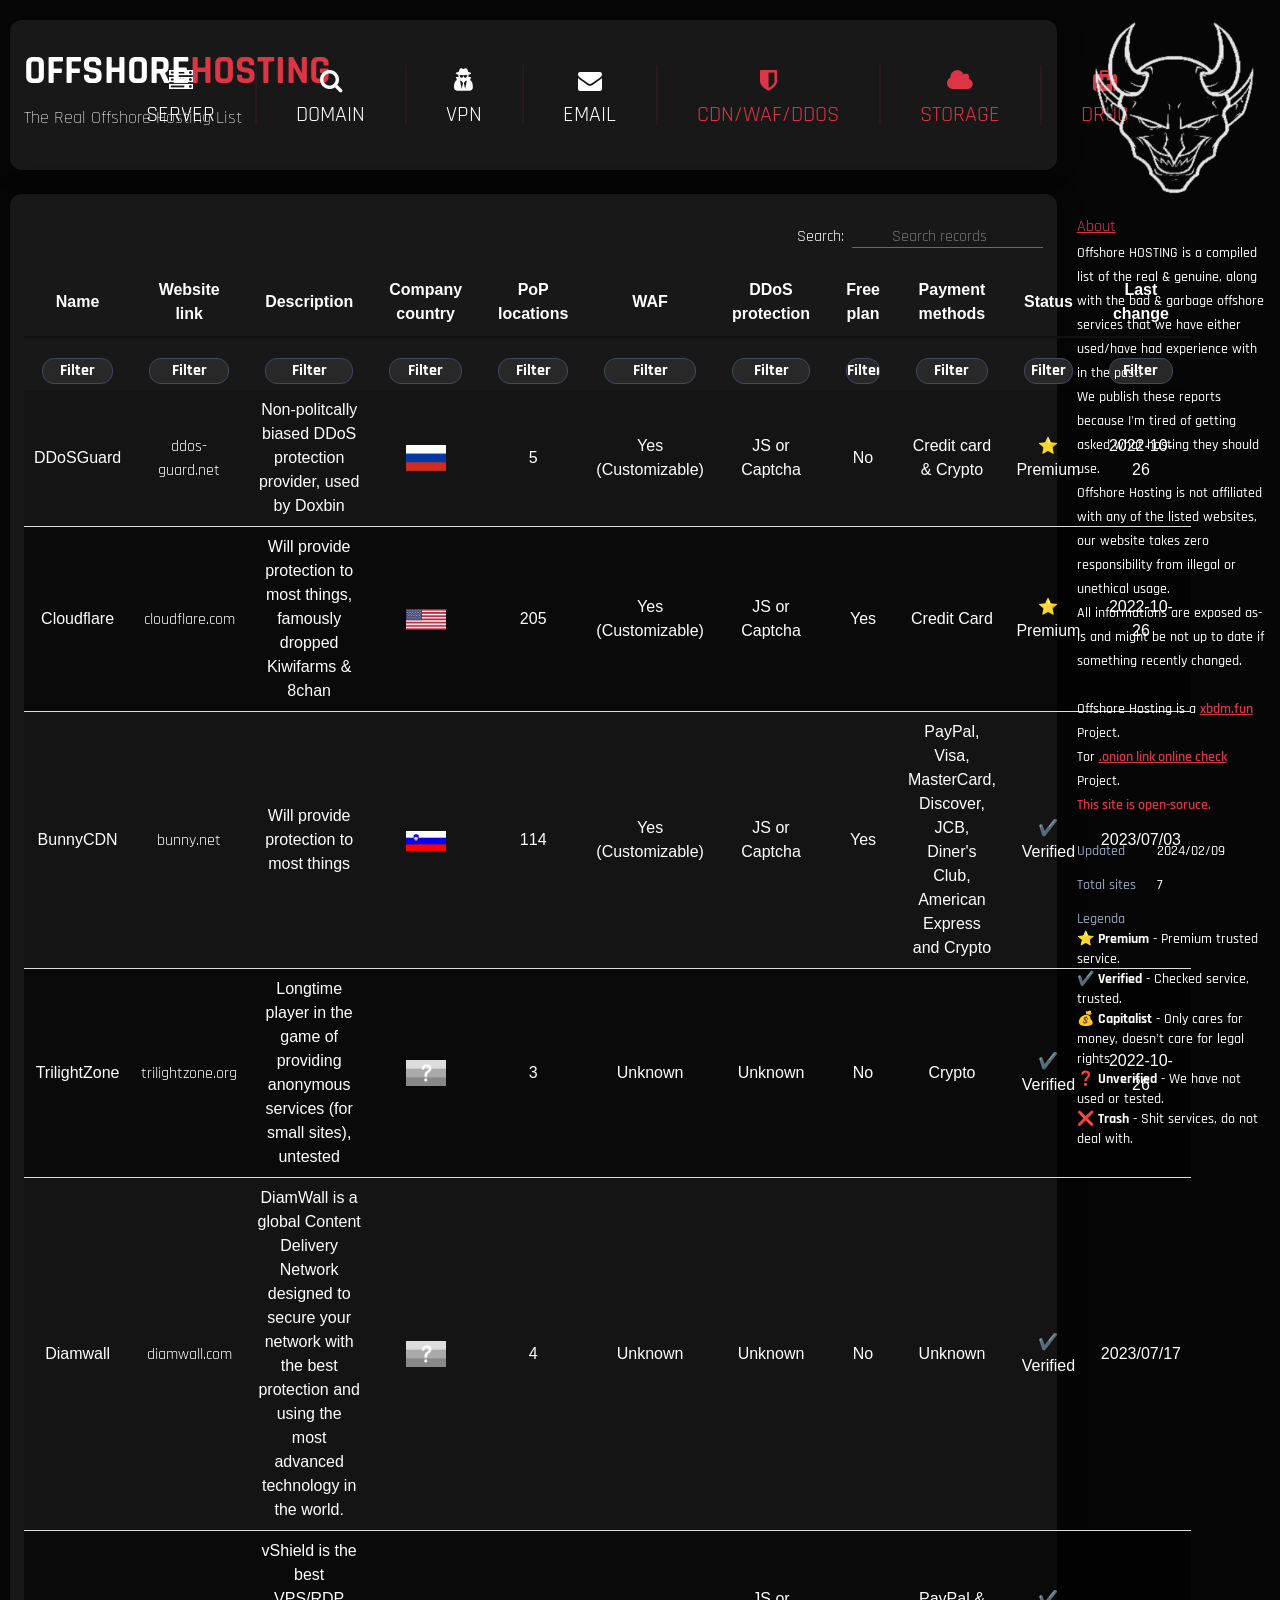
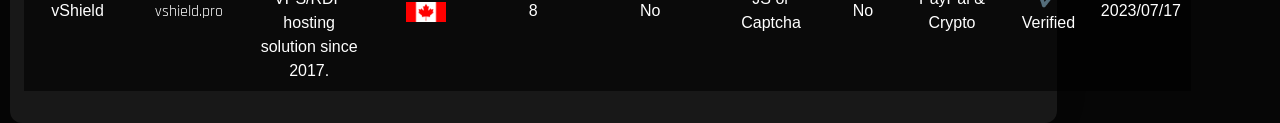
==== commit 56333612: "Update cdn.html" ====
--- a/cdn.html
+++ b/cdn.html
@@ -174,8 +174,7 @@
                     <td>Credit card & Crypto</td>
                     <td>⭐ Premium</td>
                     <td>2022-10-26</td>
-                    </tr>
-                    <tr>
+                    </tr><tr>
 		     <td>Cloudflare</td>
                     <td><a href="https://cloudflare.com">cloudflare.com</a></td>
                     <td>Will provide protection to most things, famously dropped Kiwifarms & 8chan</td>
@@ -187,8 +186,7 @@
                     <td>Credit Card</td>
                     <td>⭐ Premium</td>
                     <td>2022-10-26</td>
-		    </tr>
-                    <tr>
+		    </tr><tr>
 		    <td>BunnyCDN</td>
                     <td><a href="https://bunny.net">bunny.net</a></td>
                     <td>Will provide protection to most things </td>
@@ -199,8 +197,7 @@
                     <td>Yes</td>
                     <td>PayPal, Visa, MasterCard, Discover, JCB, Diner's Club, American Express and Crypto</td>
                     <td>✔️ Verified</td>
-                    <td>2023/07/03</td>
-	            </tr> <tr> 		    
+                    <td>2023/07/03</td>		    
 		     </tr></tr>
 		     <td>TrilightZone</td>
                     <td><a href="https://trilightzone.org">trilightzone.org</a></td>
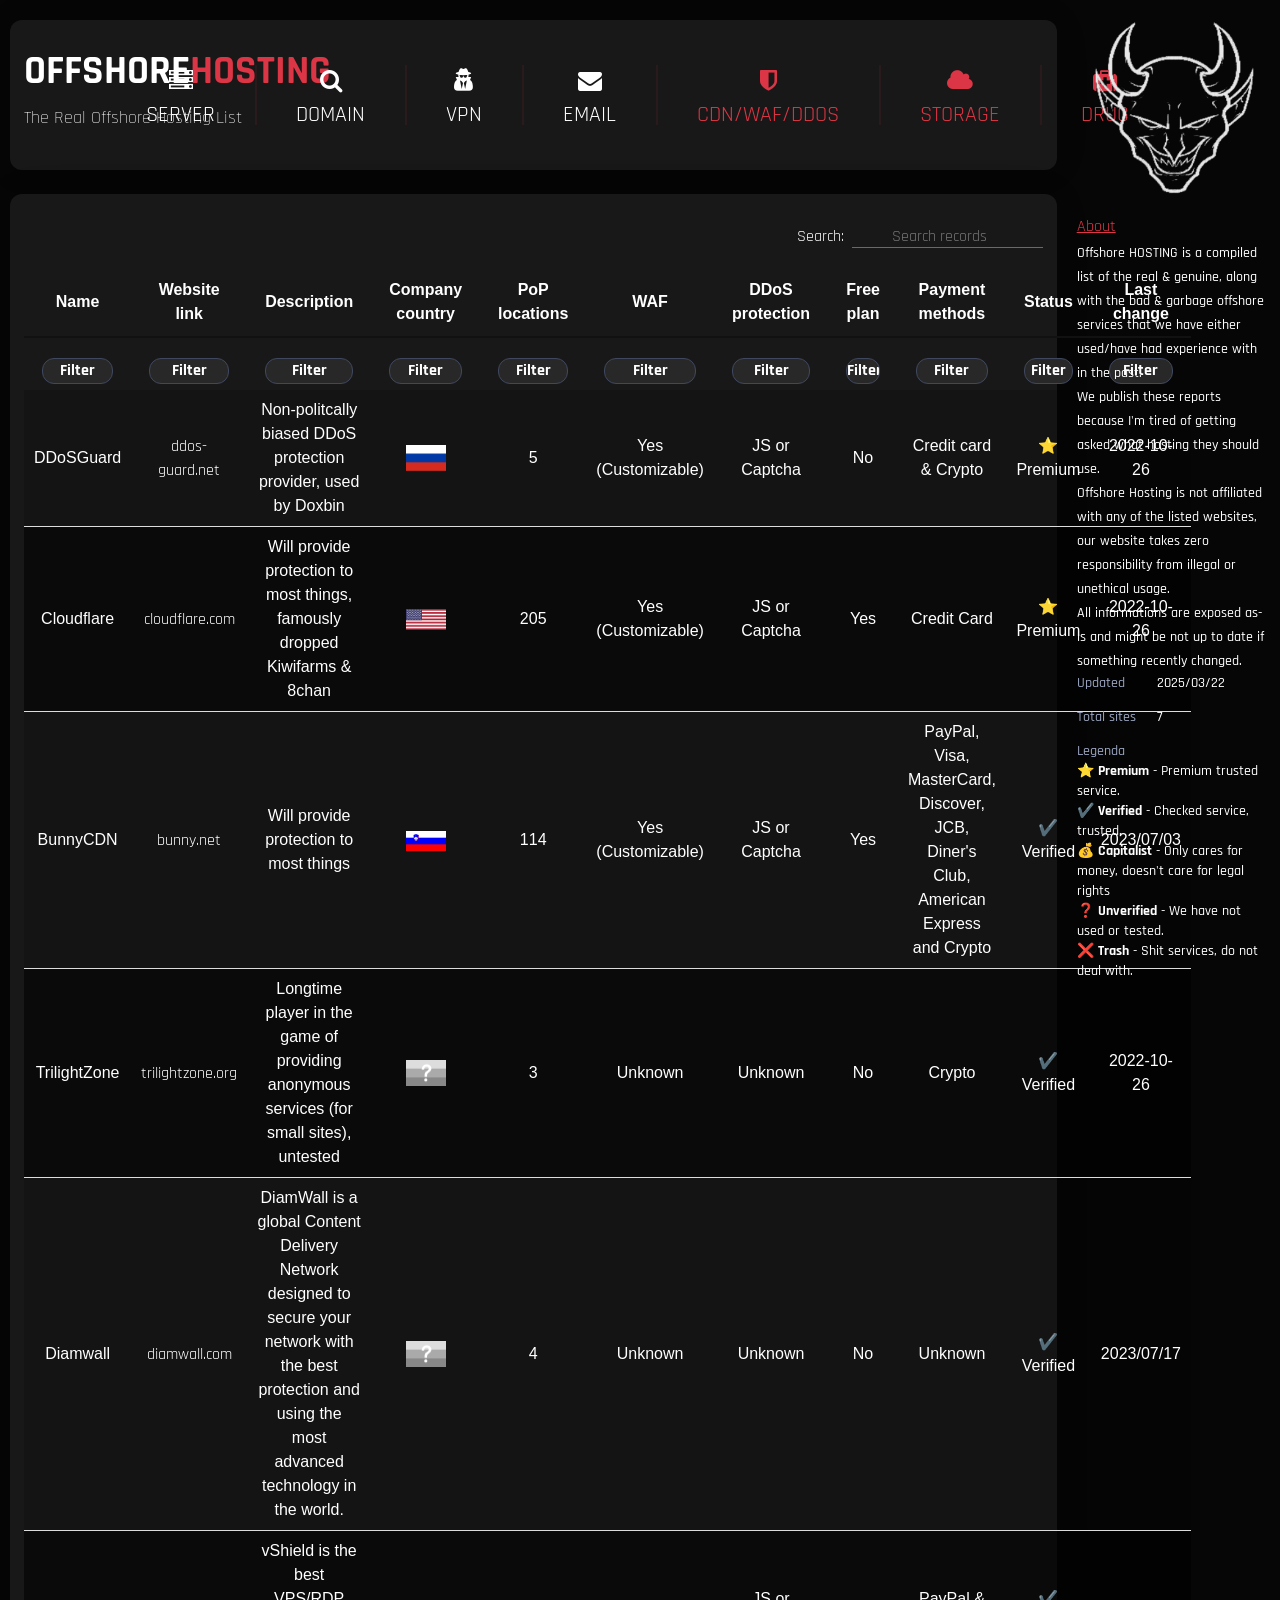
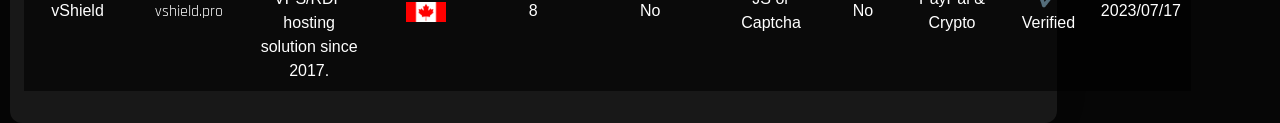
==== commit 52173f36: "Update cdn.html" ====
--- a/cdn.html
+++ b/cdn.html
@@ -65,7 +65,7 @@
      
     <ul>
     <li>
-        <a href="/">
+        <a href="https://offshore-cat.github.io/Offshore.CAT/">
             <div class="icon ">
             <i class="fa fa-server" aria-hidden="true"></i>
             <i class="fa fa-server" aria-hidden="true"></i>
@@ -248,21 +248,12 @@
             We publish these reports because I'm tired of getting asked what hosting they should use.<br>
             Offshore Hosting is not affiliated with any of the listed websites, our website takes zero responsibility from illegal or unethical usage.<br>
             All informations are exposed as-is and might be not up to date if something recently changed. 
-            <br>
-            <br>
-            Offshore Hosting is a <a href="https://xbdm.fun"><u>xbdm.fun</u></a> Project.
-		     <br>
-            Tor <a href="http://asapmsp2nsqiyufpnw5bziguahdpxbpyc6jbiss35wgca6ka434w27ad.onion/test.php"><u>.onion link online check</u></a> Project.
-	    <br>
-	    <a href="https://github.com/xbdmHQ/Offshore.CAT">This site is open-soruce.</a>
-            <br>
-            <br>
             </p>
             <div class="information-line-list">
             <div class="information-line">
             <p class="information-line-title">Updated</p>
             <p class="information-line-text">
-            2024/02/09 </p>
+            2025/03/22 </p>
             </div>
             <div class="information-line">
             <p class="information-line-title">Total sites</p>
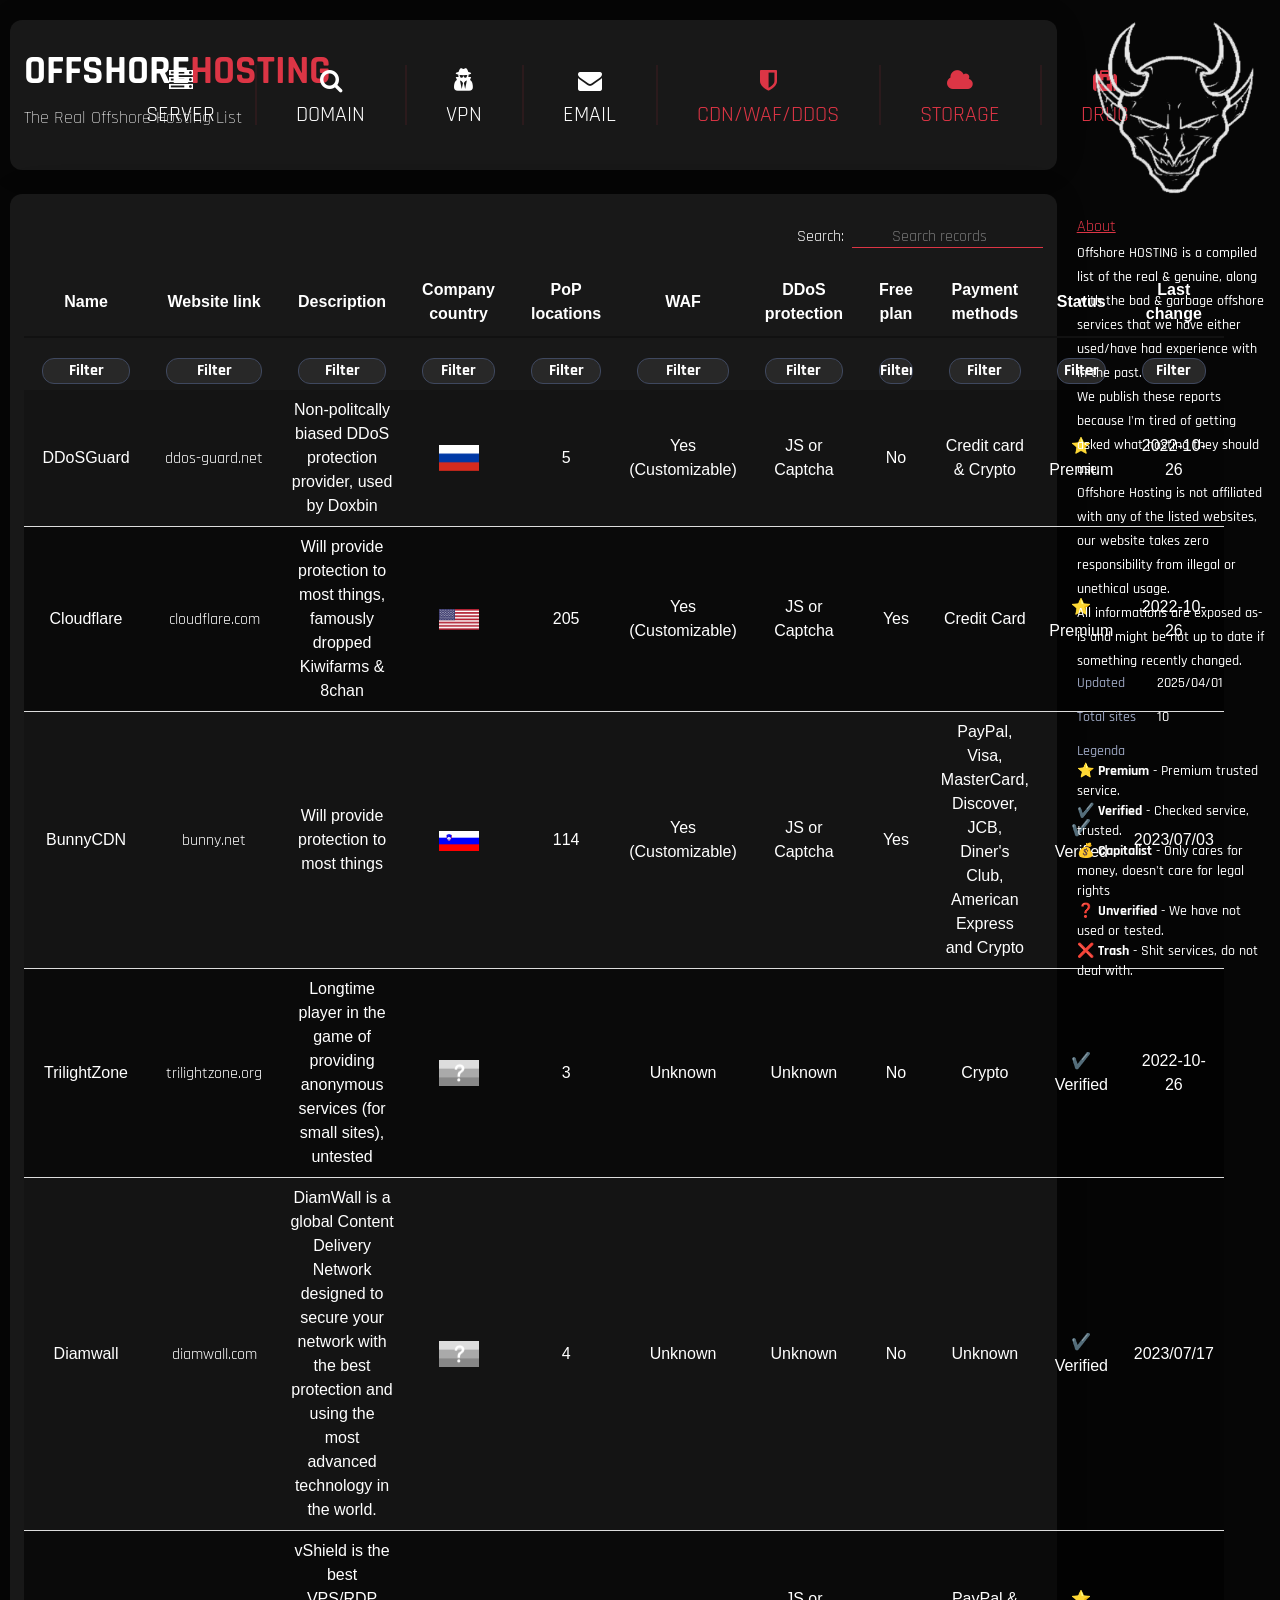
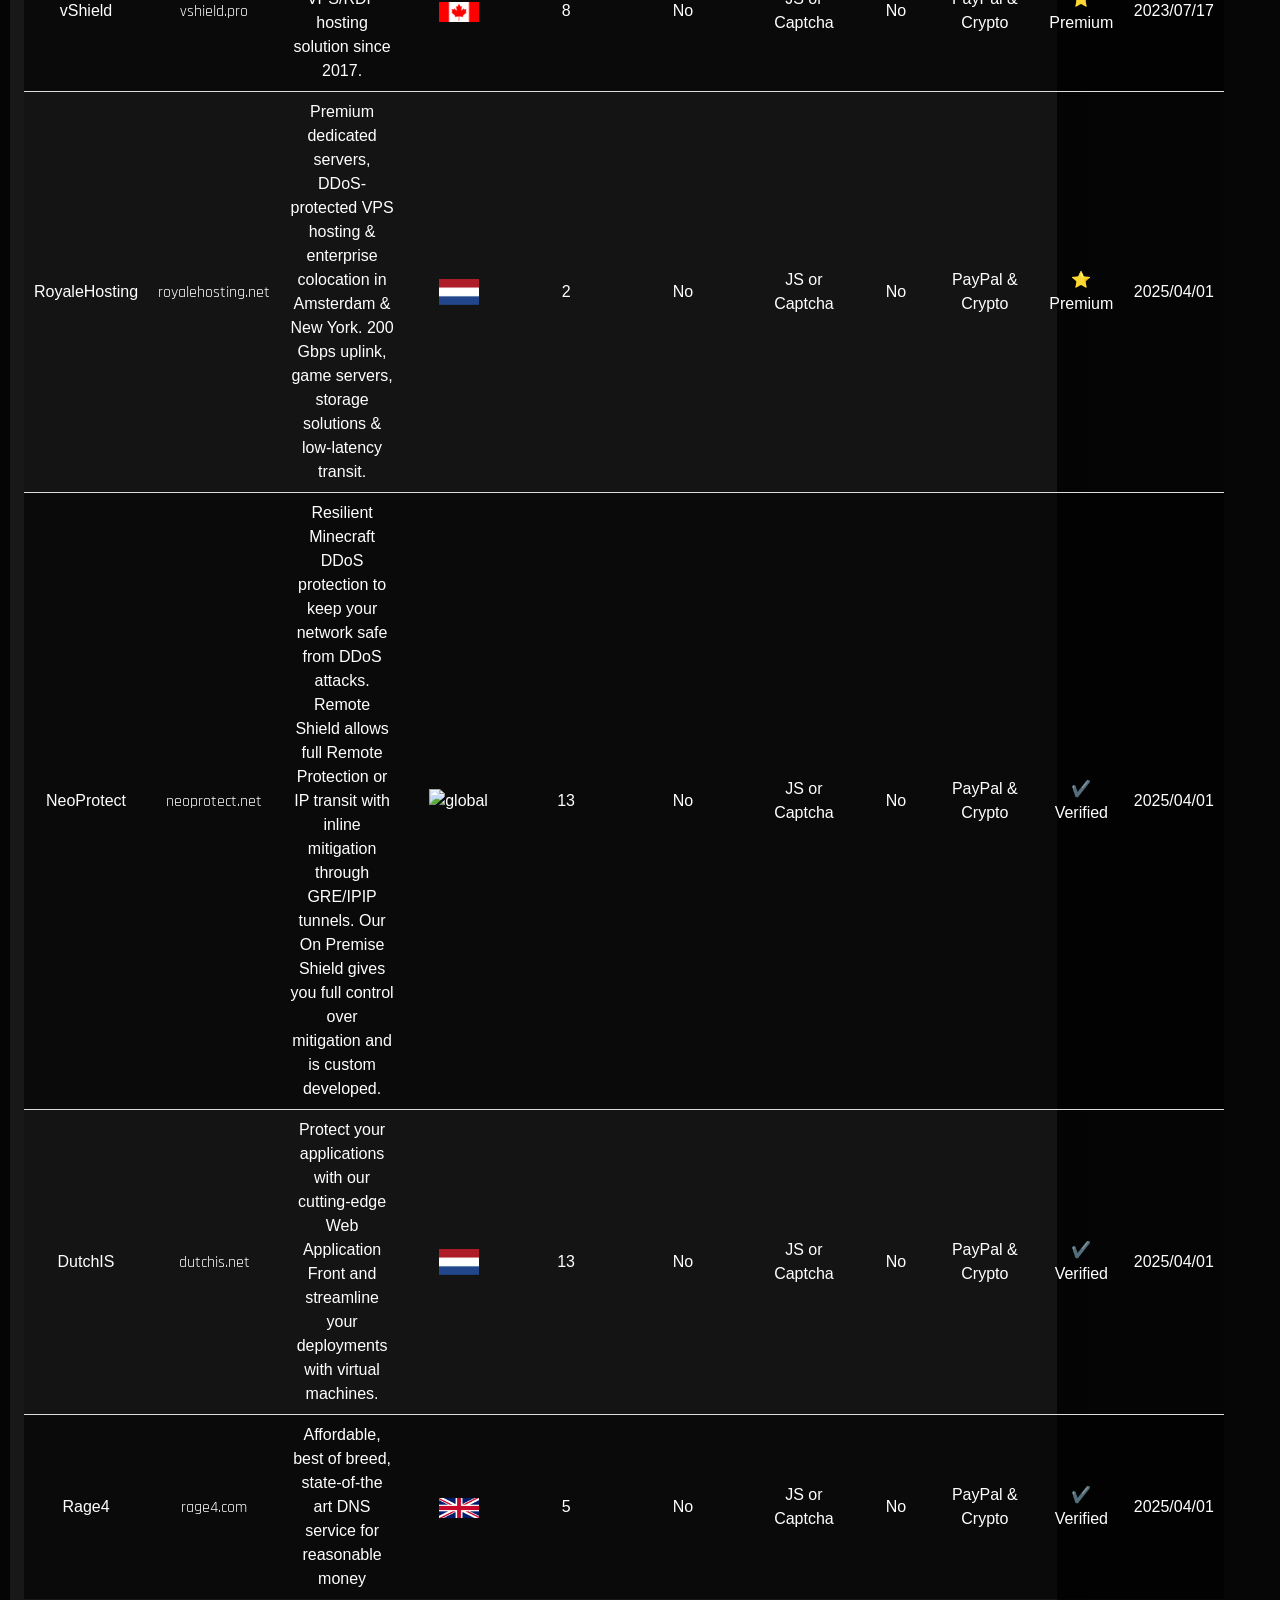
==== commit ecbbcd2b: "docs: new cdn/ddos/waf providers" ====
--- a/cdn.html
+++ b/cdn.html
@@ -232,9 +232,56 @@
                     <td>JS or Captcha</td>
                     <td>No</td>
                     <td>PayPal & Crypto</td>
-                    <td>✔️ Verified</td>
+                    <td>⭐ Premium</td>
                     <td>2023/07/17</td>
-                    </tr>
+                    </tr></tr>
+		    <td>RoyaleHosting</td>
+                    <td><a href="https://royalehosting.net/">royalehosting.net</a></td>
+                    <td>Premium dedicated servers, DDoS-protected VPS hosting &amp; enterprise colocation in Amsterdam &amp; New York. 200 Gbps uplink, game servers, storage solutions &amp; low-latency transit.</td>
+                    <td><img src="./assets/index/img/flags_img/nl.png" alt="nl" width="40px"></td>
+                    <td>2</td>
+                    <td>No</td>
+                    <td>JS or Captcha</td>
+                    <td>No</td>
+                    <td>PayPal & Crypto</td>
+                    <td>⭐ Premium</td>
+                    <td>2025/04/01</td>
+		    </tr></tr>
+		    <td>NeoProtect</td>
+                    <td><a href="https://neoprotect.net/">neoprotect.net</a></td>
+                    <td>Resilient Minecraft DDoS protection to keep your network safe from DDoS attacks. Remote Shield allows full Remote Protection or IP transit with inline mitigation through GRE/IPIP tunnels. Our On Premise Shield gives you full control over mitigation and is custom developed.</td>
+                    <td><img src="./assets/index/img/flags_img/global.png" alt="global" width="40px"></td>
+                    <td>13</td>
+                    <td>No</td>
+                    <td>JS or Captcha</td>
+                    <td>No</td>
+                    <td>PayPal & Crypto</td>
+                    <td>✔️ Verified</td>
+                    <td>2025/04/01</td>
+		    </tr></tr>
+		    <td>DutchIS</td>
+                    <td><a href="https://dutchis.net/">dutchis.net</a></td>
+                    <td>Protect your applications with our cutting-edge Web Application Front and streamline your deployments with virtual machines.</td>
+                    <td><img src="./assets/index/img/flags_img/nl.png" alt="nl" width="40px"></td>
+                    <td>13</td>
+                    <td>No</td>
+                    <td>JS or Captcha</td>
+                    <td>No</td>
+                    <td>PayPal & Crypto</td>
+                    <td>✔️ Verified</td>
+                    <td>2025/04/01</td>
+		     </tr></tr>
+		    <td>Rage4</td>
+                    <td><a href="https://rage4.com/">rage4.com</a></td>
+                    <td>Affordable, best of breed, state-of-the art DNS service for reasonable money</td>
+                    <td><img src="./assets/index/img/flags_img/uk.png" alt="uk" width="40px"></td>
+                    <td>5</td>
+                    <td>No</td>
+                    <td>JS or Captcha</td>
+                    <td>No</td>
+                    <td>PayPal & Crypto</td>
+                    <td>✔️ Verified</td>
+                    <td>2025/04/01</td>
                     </tbody>
                     </table>
                     </div>
@@ -253,12 +300,12 @@
             <div class="information-line">
             <p class="information-line-title">Updated</p>
             <p class="information-line-text">
-            2025/03/22 </p>
+            2025/04/01 </p>
             </div>
             <div class="information-line">
             <p class="information-line-title">Total sites</p>
             <p class="information-line-text">
-            7  </p>
+            10  </p>
             </div>
             <div class="information-line" style="display: unset;">
             <p class="information-line-title" style="width: unset;">Legenda</p>
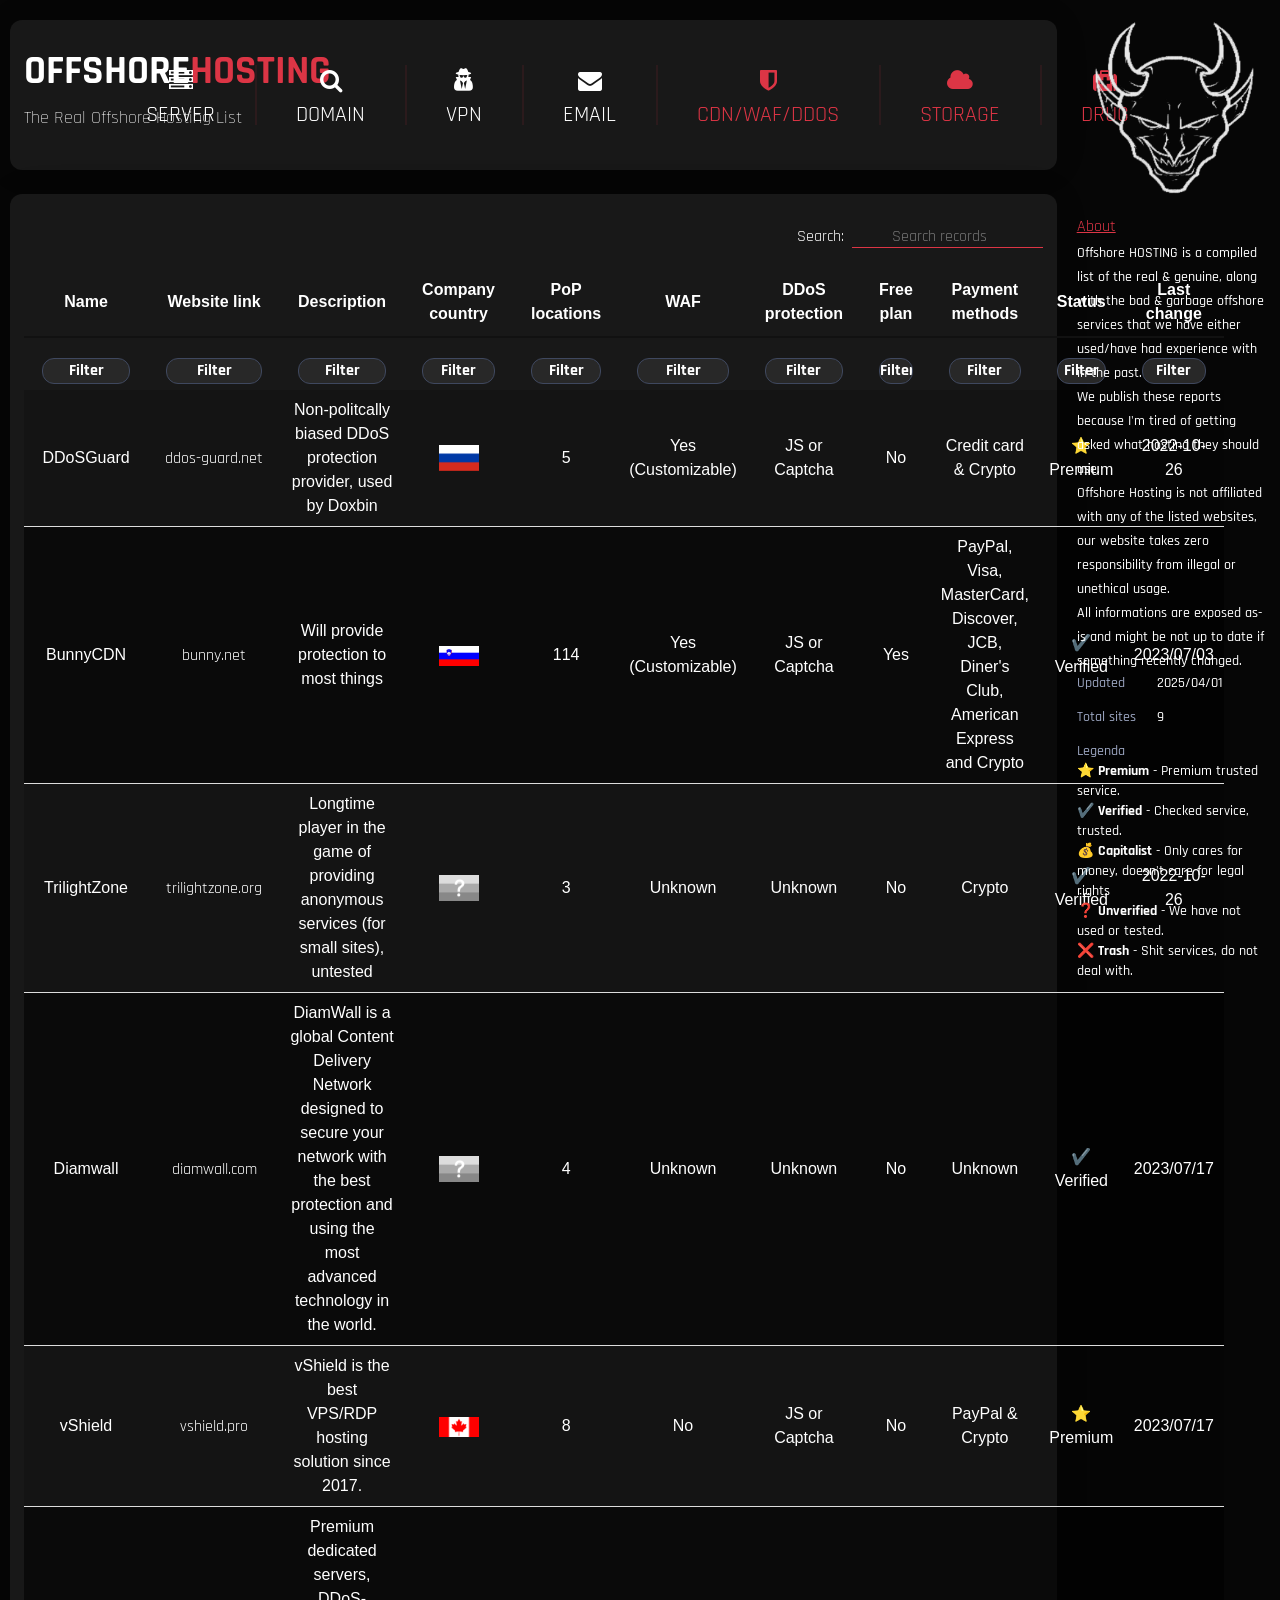
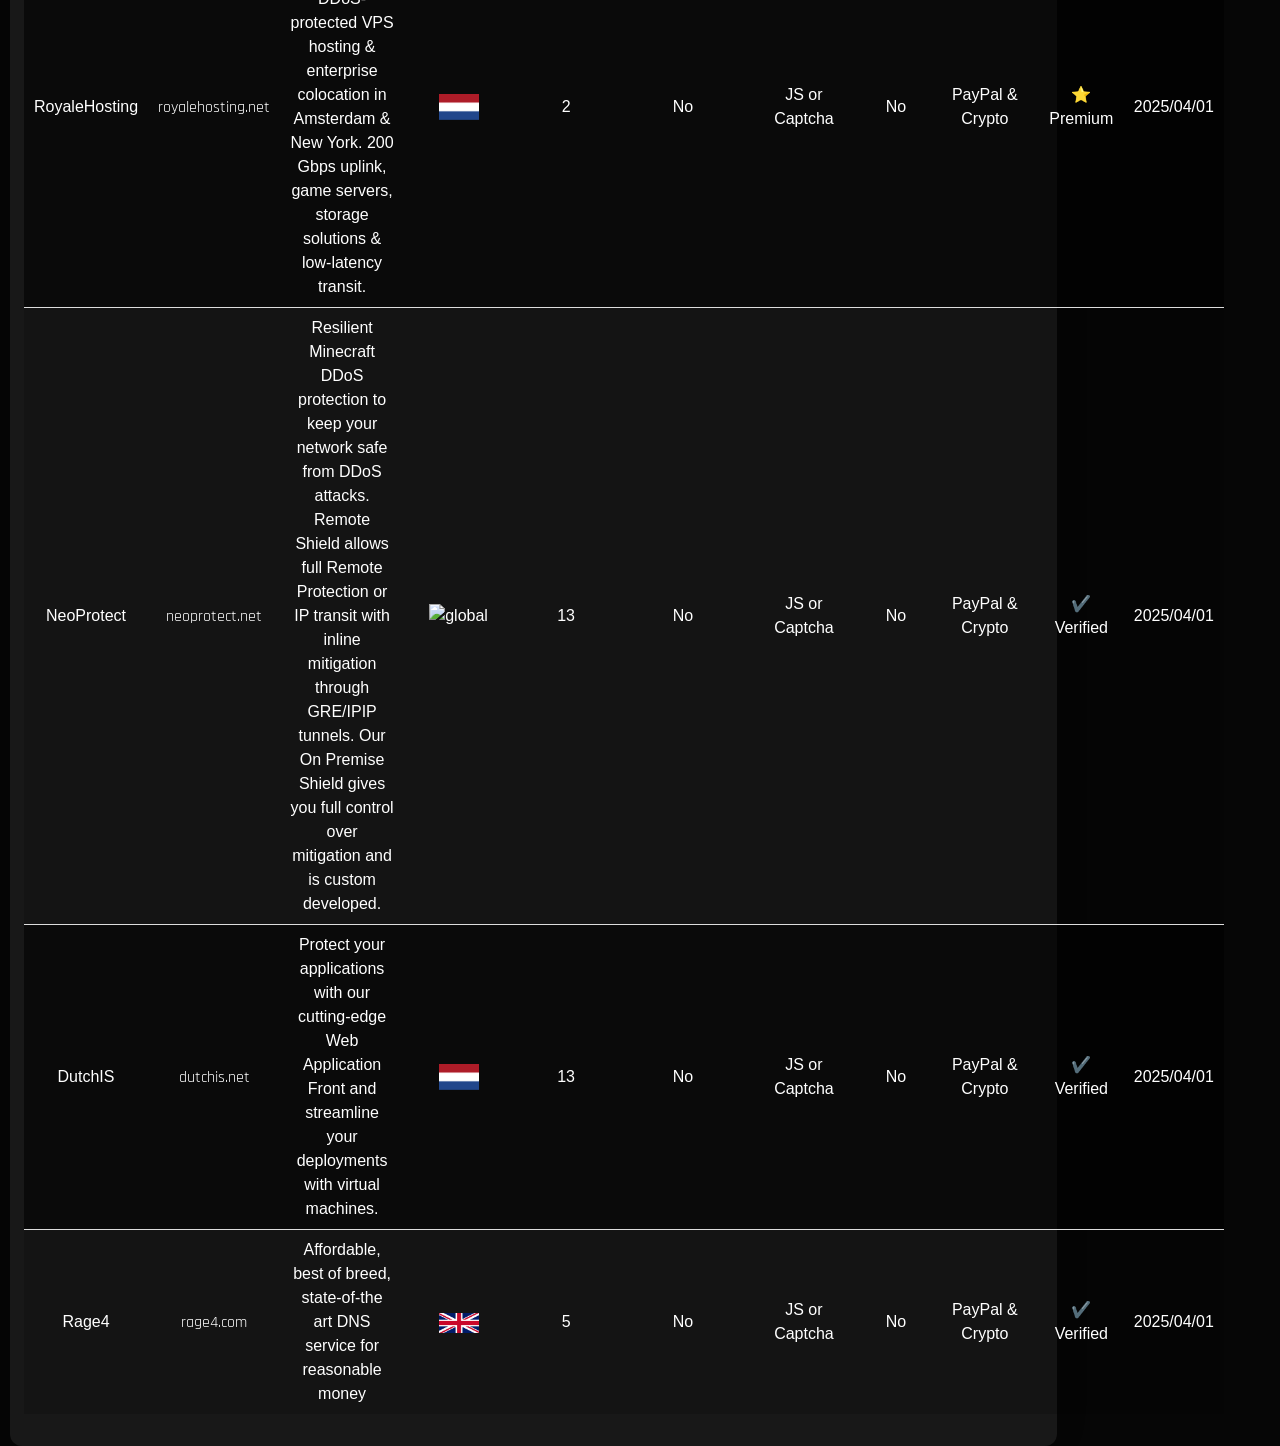
==== commit 4cbc894b: "docs: remove cloudflare due to not being offshore and american Signed-off-by: Jeyso215 <114549769+Je" ====
--- a/cdn.html
+++ b/cdn.html
@@ -174,18 +174,6 @@
                     <td>Credit card & Crypto</td>
                     <td>⭐ Premium</td>
                     <td>2022-10-26</td>
-                    </tr><tr>
-		     <td>Cloudflare</td>
-                    <td><a href="https://cloudflare.com">cloudflare.com</a></td>
-                    <td>Will provide protection to most things, famously dropped Kiwifarms & 8chan</td>
-                    <td><img src="./assets/index/img/flags_img/us.png" alt="us" width="40px"></td>
-                    <td>205</td>
-                    <td>Yes (Customizable)</td>
-                    <td>JS or Captcha</td>
-                    <td>Yes</td>
-                    <td>Credit Card</td>
-                    <td>⭐ Premium</td>
-                    <td>2022-10-26</td>
 		    </tr><tr>
 		    <td>BunnyCDN</td>
                     <td><a href="https://bunny.net">bunny.net</a></td>
@@ -305,7 +293,7 @@
             <div class="information-line">
             <p class="information-line-title">Total sites</p>
             <p class="information-line-text">
-            10  </p>
+            9  </p>
             </div>
             <div class="information-line" style="display: unset;">
             <p class="information-line-title" style="width: unset;">Legenda</p>
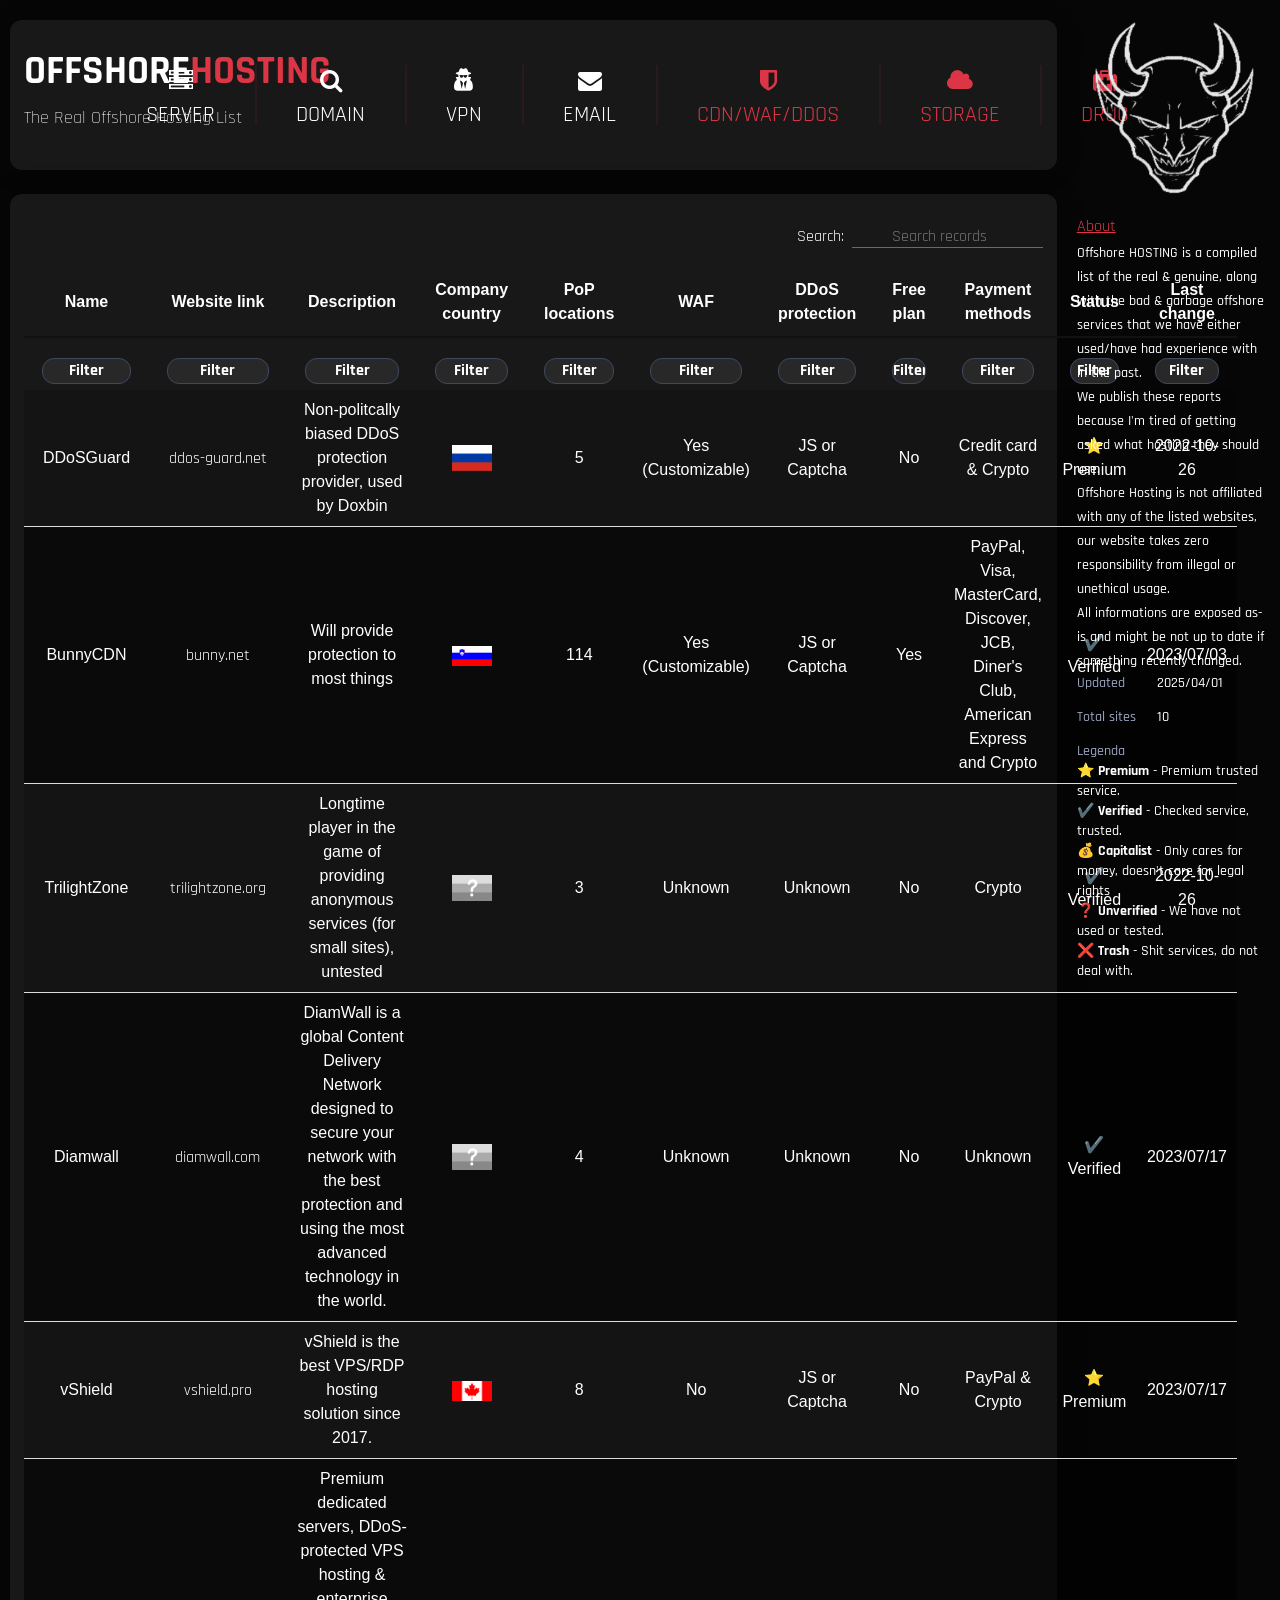
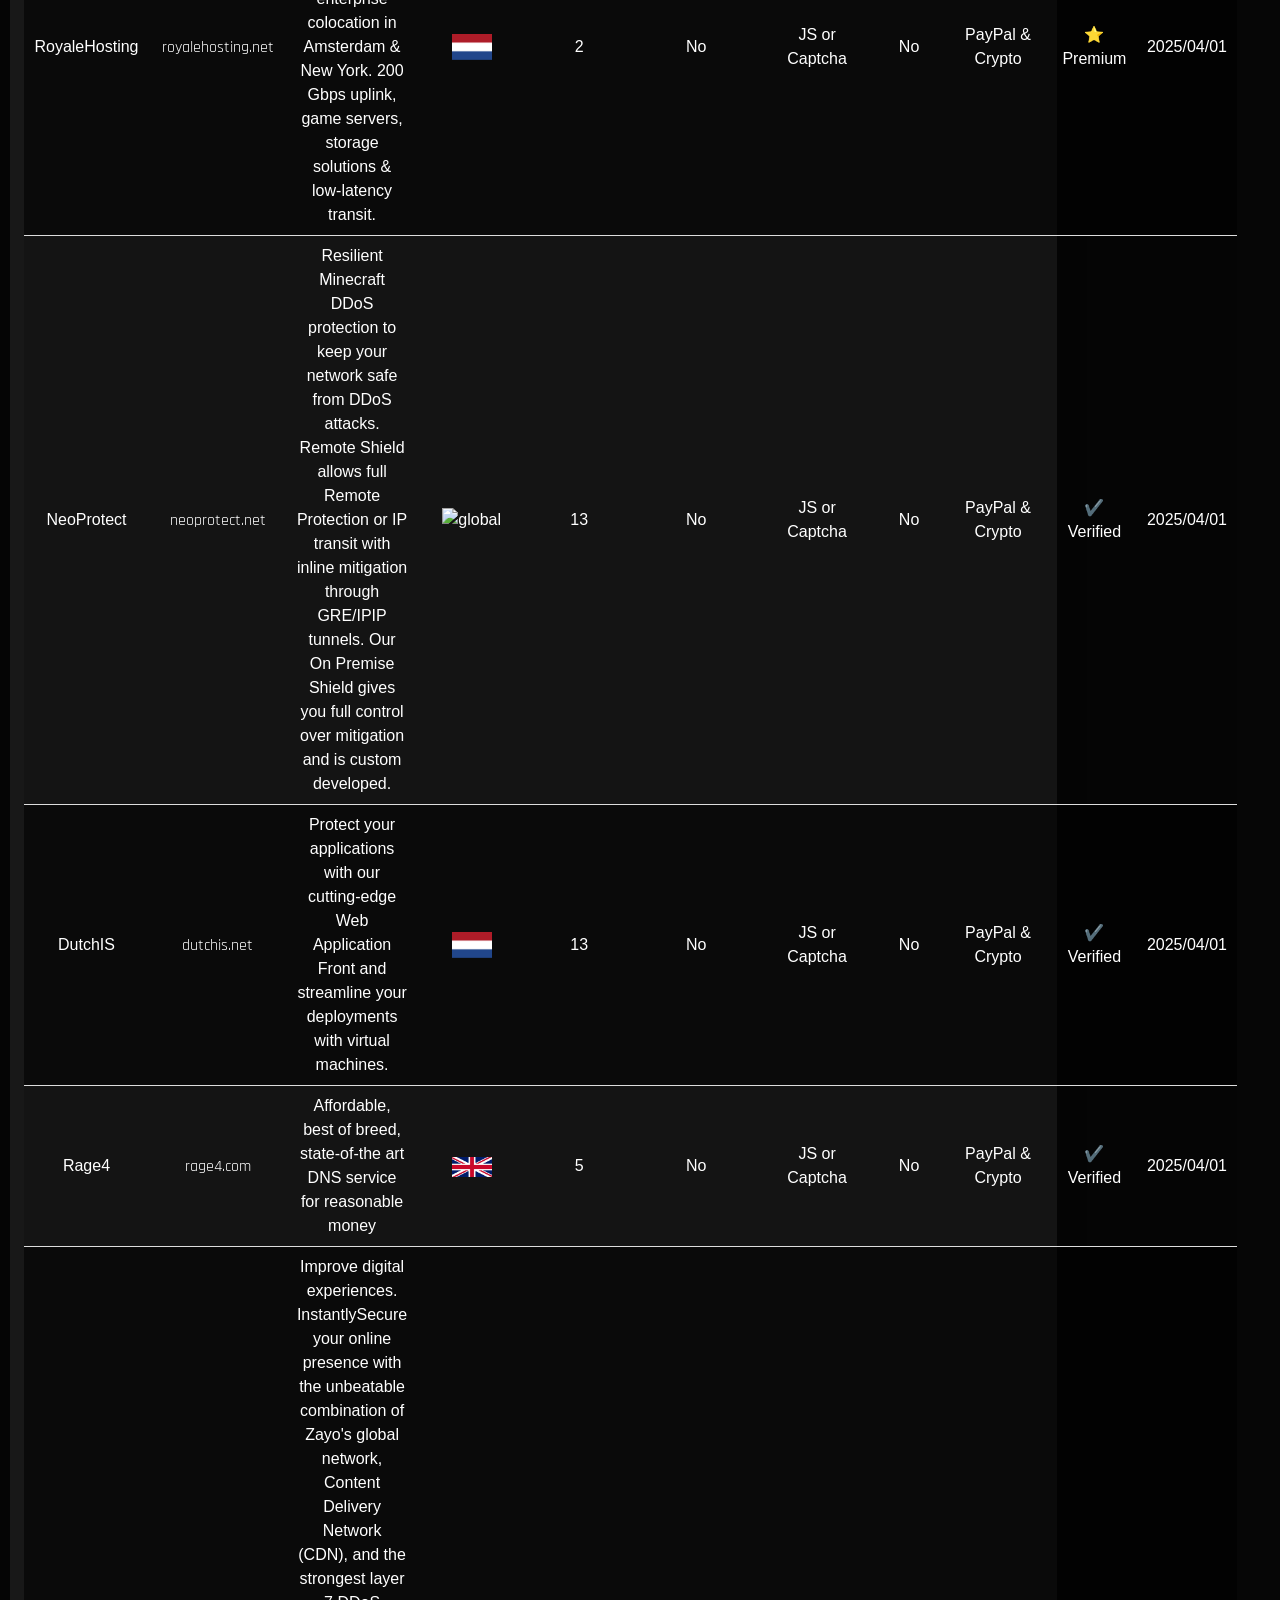
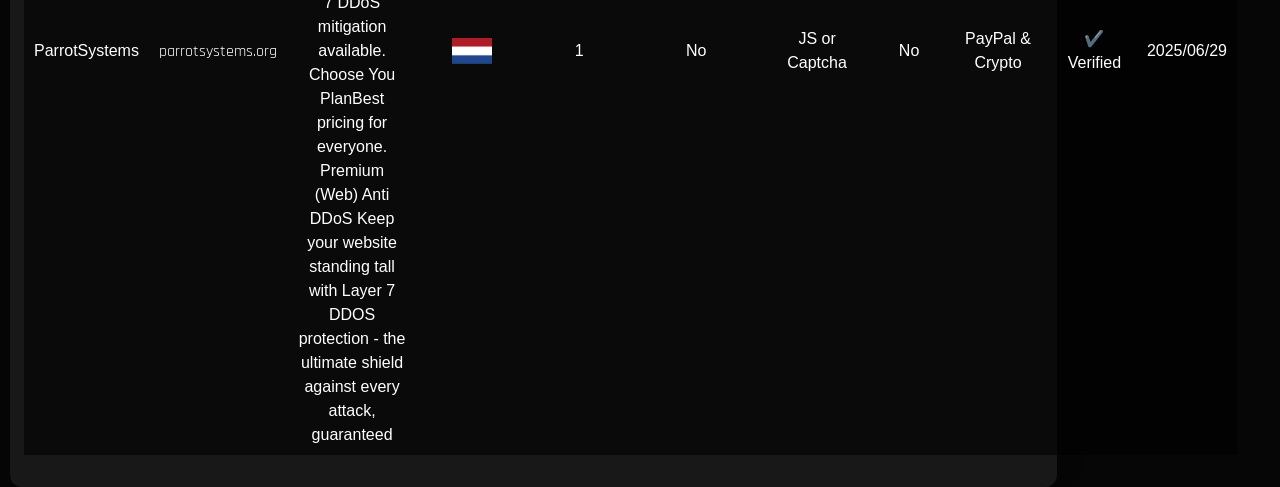
==== commit 91d18772: "docs: https://parrotsystems.org/ddos-protection/ Signed-off-by: Jeyso215 <114549769+Jeyso215@users.n" ====
--- a/cdn.html
+++ b/cdn.html
@@ -270,6 +270,18 @@
                     <td>PayPal & Crypto</td>
                     <td>✔️ Verified</td>
                     <td>2025/04/01</td>
+		      </tr></tr>
+		    <td>ParrotSystems</td>
+                    <td><a href="https://parrotsystems.org/ddos-protection/">parrotsystems.org</a></td>
+                    <td>Improve digital experiences. InstantlySecure your online presence with the unbeatable combination of Zayo&#039;s global network, Content Delivery Network (CDN), and the strongest layer 7 DDoS mitigation available. Choose You PlanBest pricing for everyone. Premium (Web) Anti DDoS Keep your website standing tall with Layer 7 DDOS protection - the ultimate shield against every attack, guaranteed</td>
+                    <td><img src="./assets/index/img/flags_img/nl.png" alt="Netherlands" width="40px"></td>
+                    <td>1</td>
+                    <td>No</td>
+                    <td>JS or Captcha</td>
+                    <td>No</td>
+                    <td>PayPal & Crypto</td>
+                    <td>✔️ Verified</td>
+                    <td>2025/06/29</td>
                     </tbody>
                     </table>
                     </div>
@@ -293,7 +305,7 @@
             <div class="information-line">
             <p class="information-line-title">Total sites</p>
             <p class="information-line-text">
-            9  </p>
+            10  </p>
             </div>
             <div class="information-line" style="display: unset;">
             <p class="information-line-title" style="width: unset;">Legenda</p>
